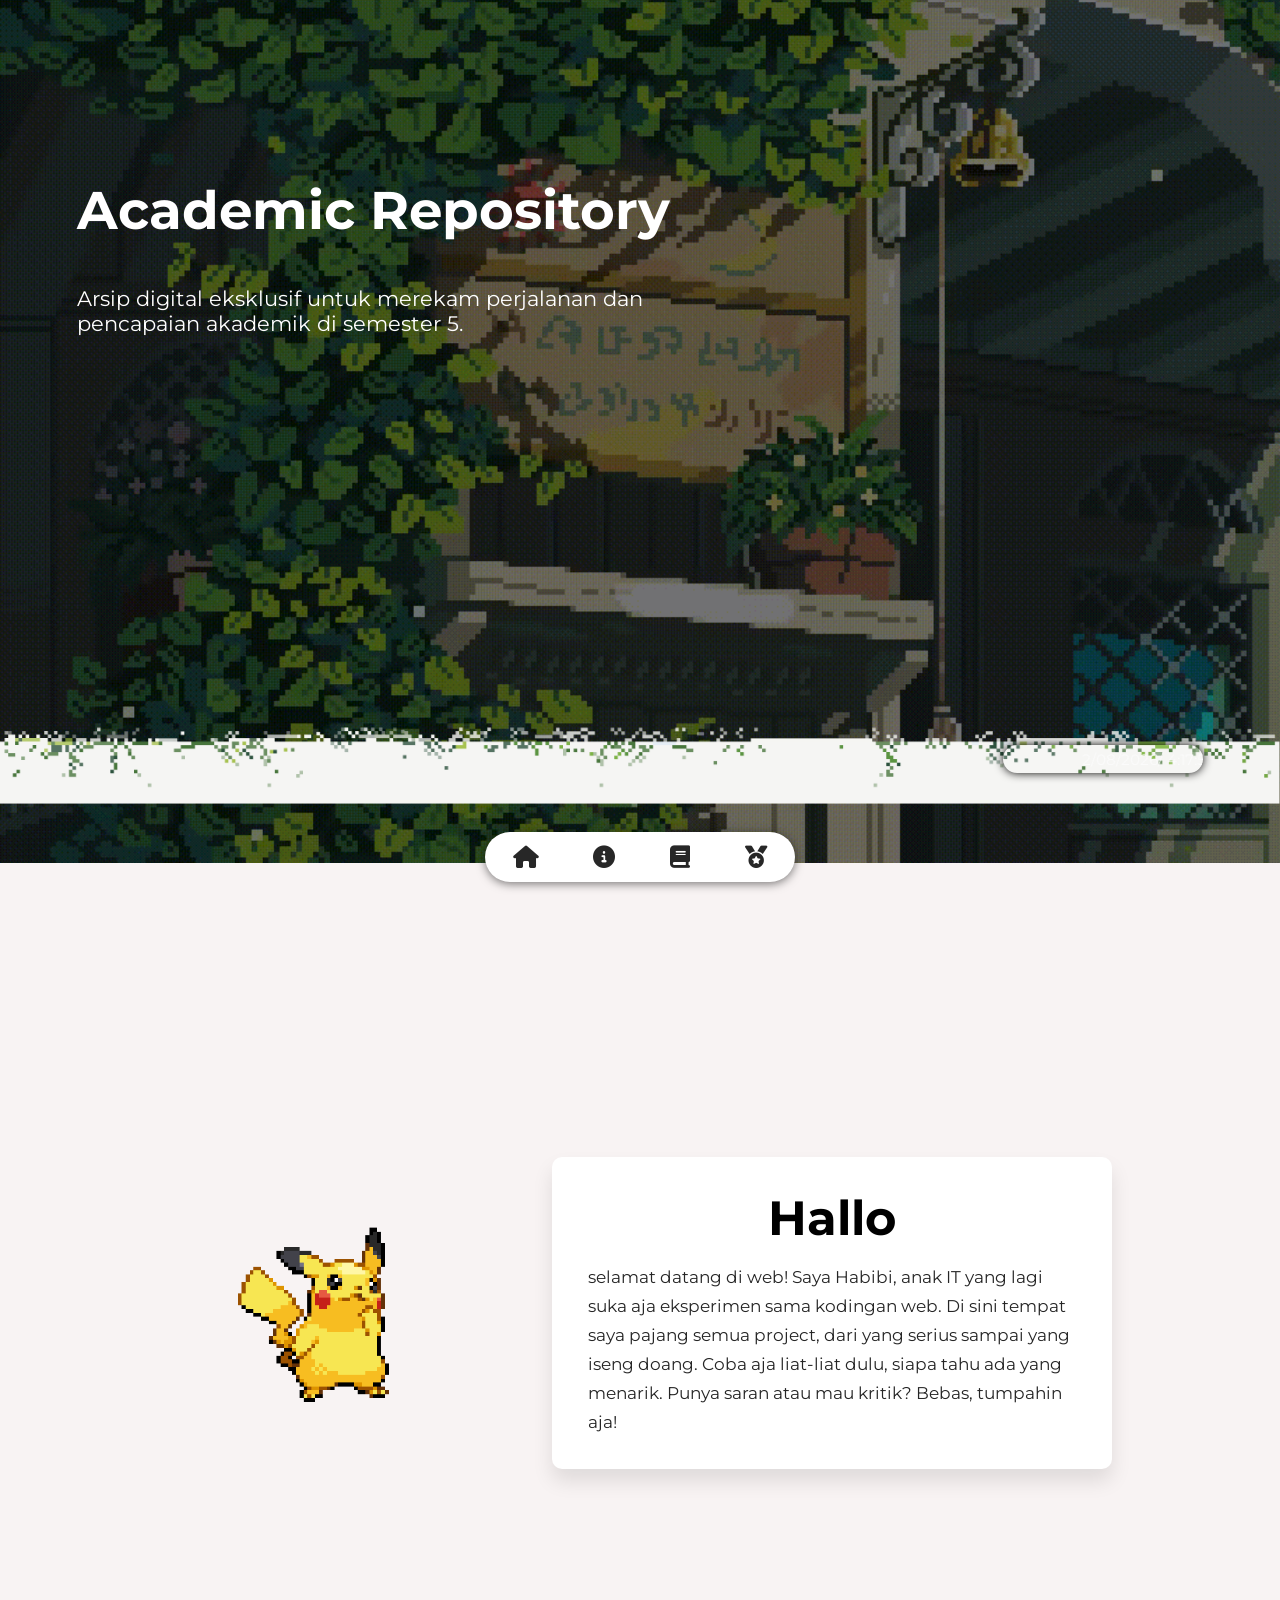
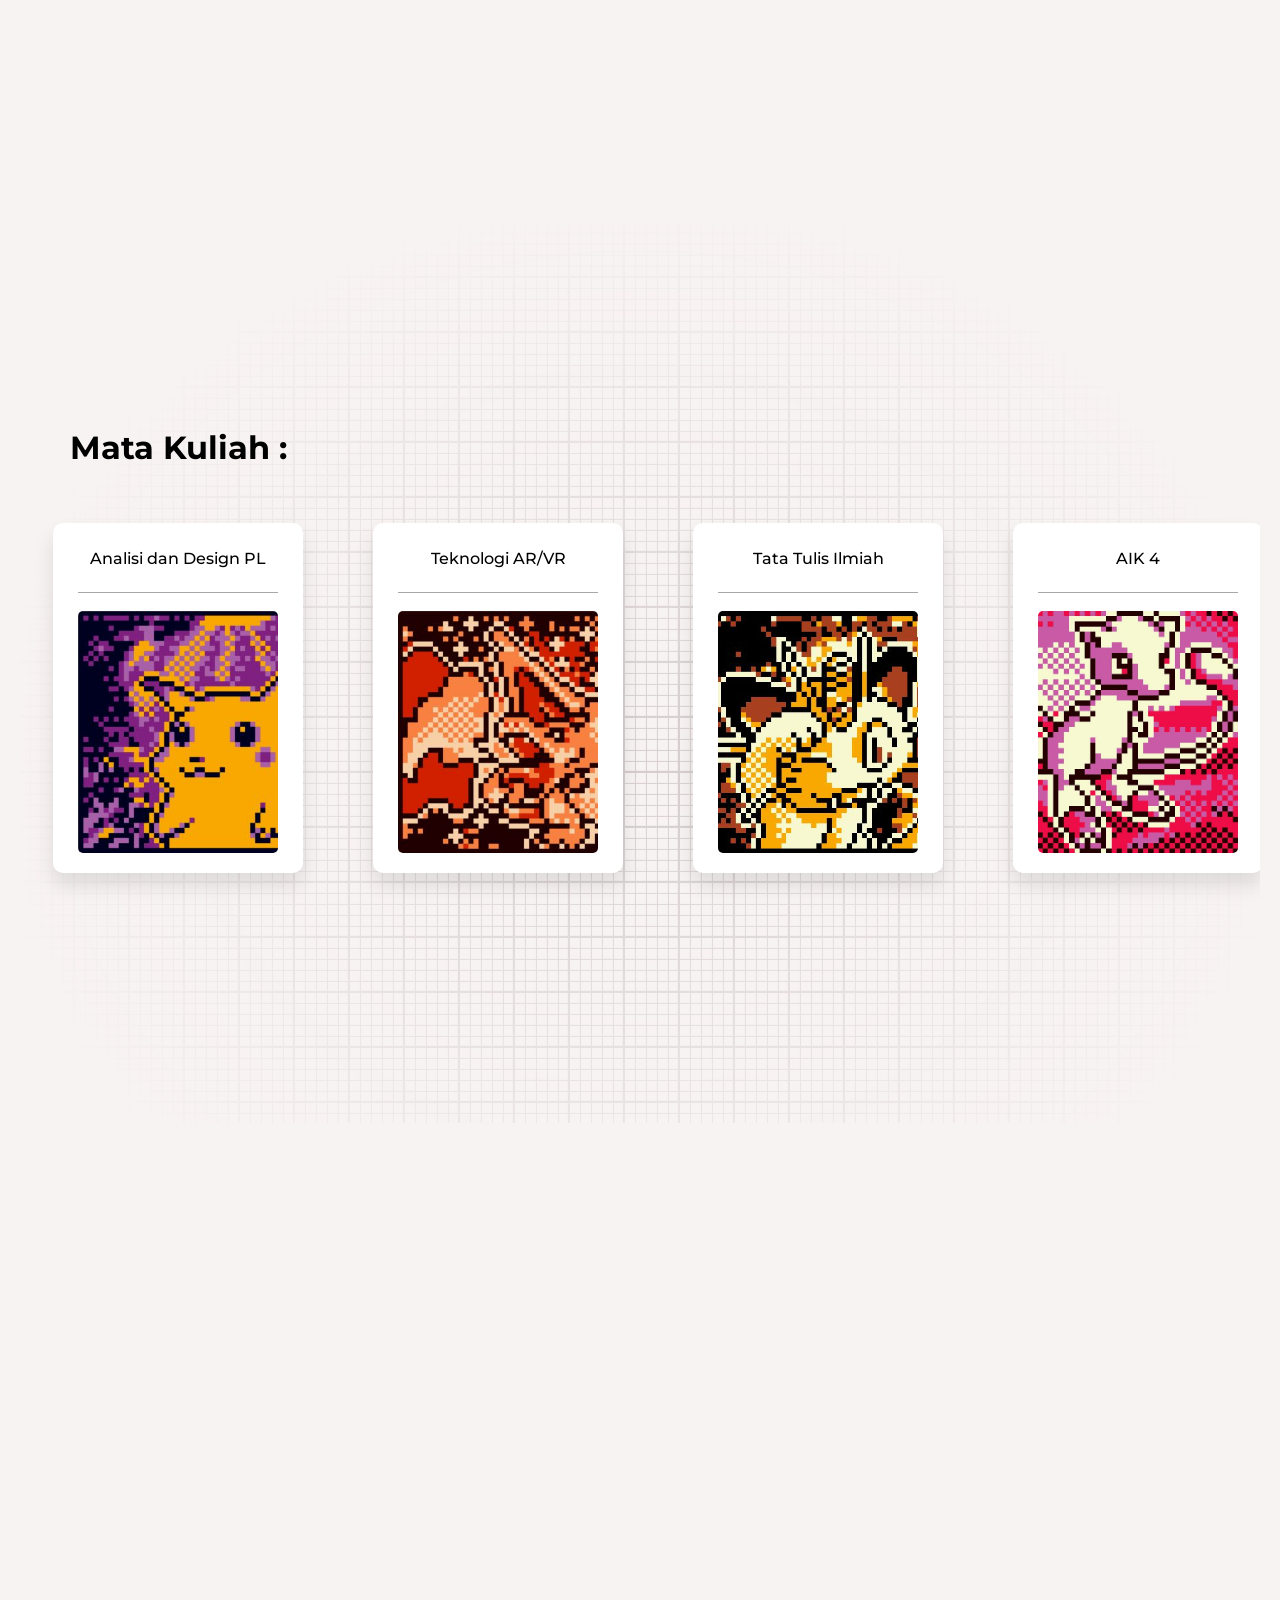
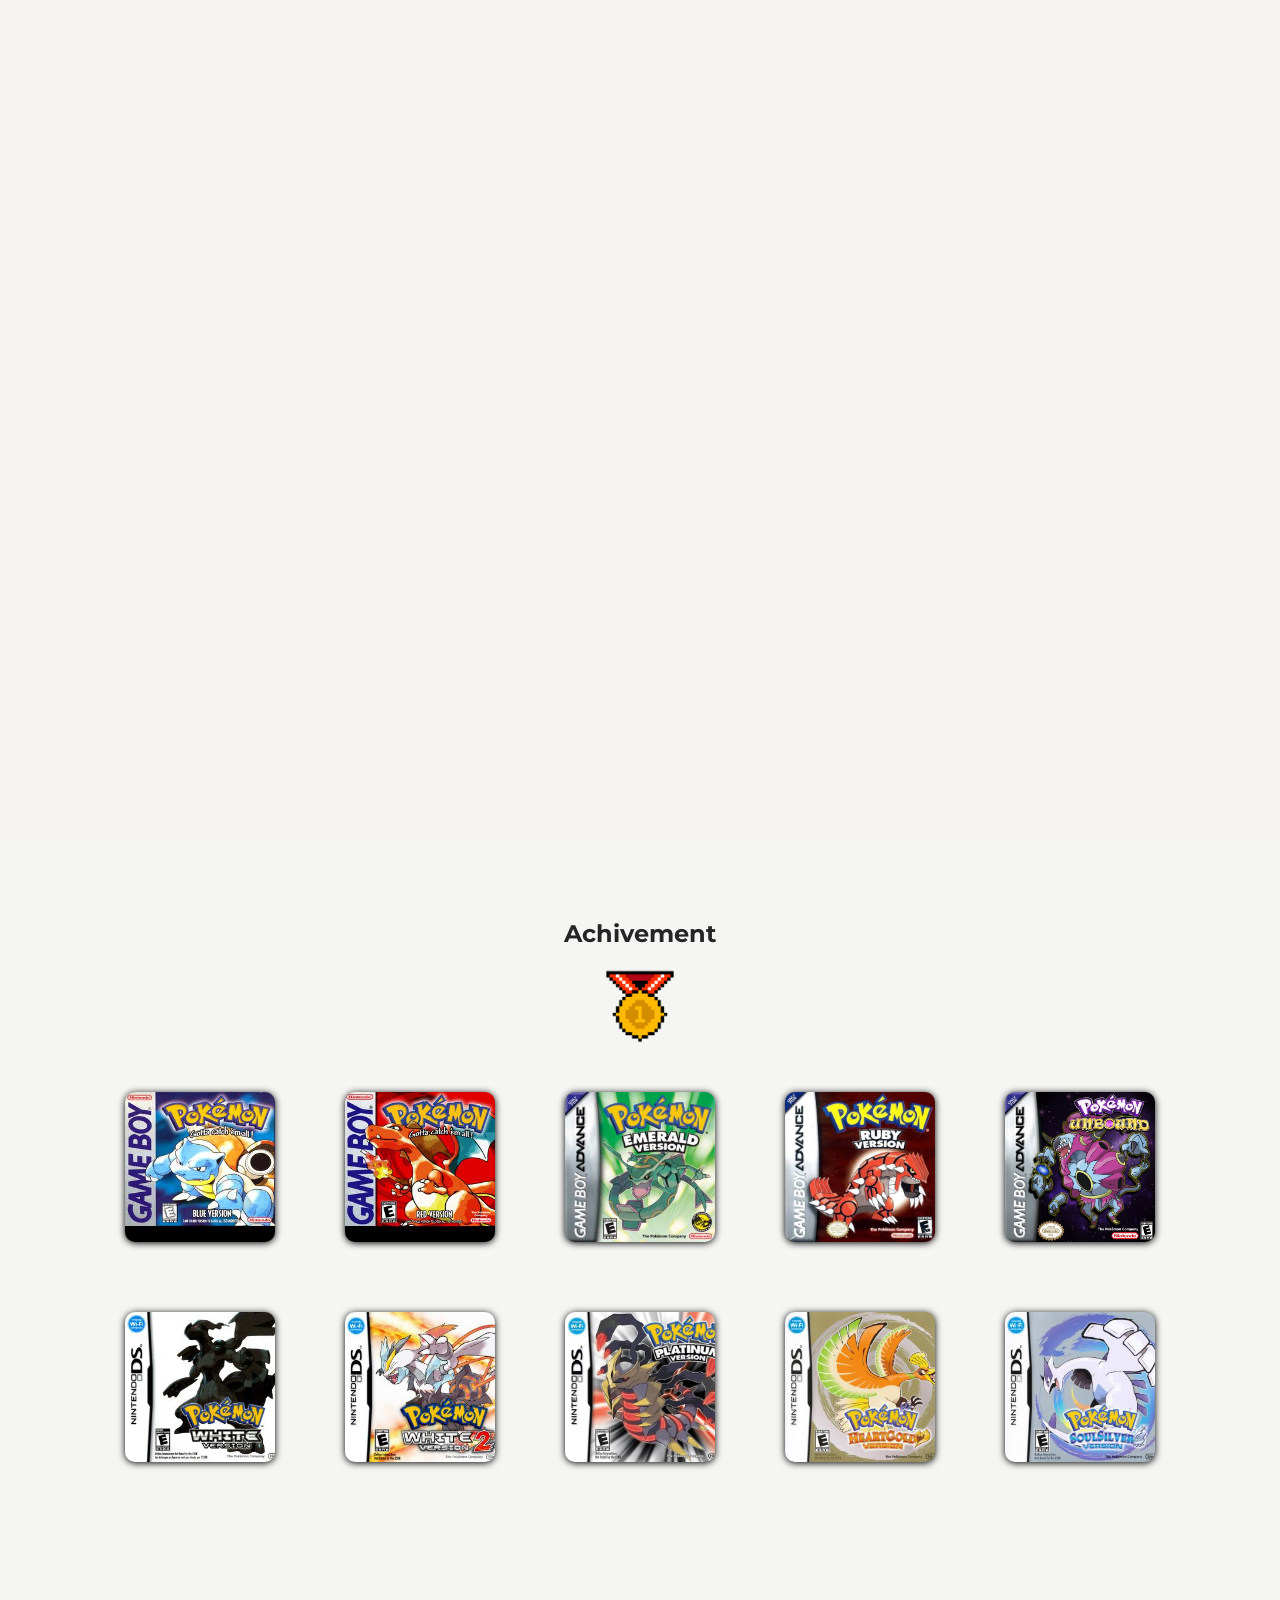
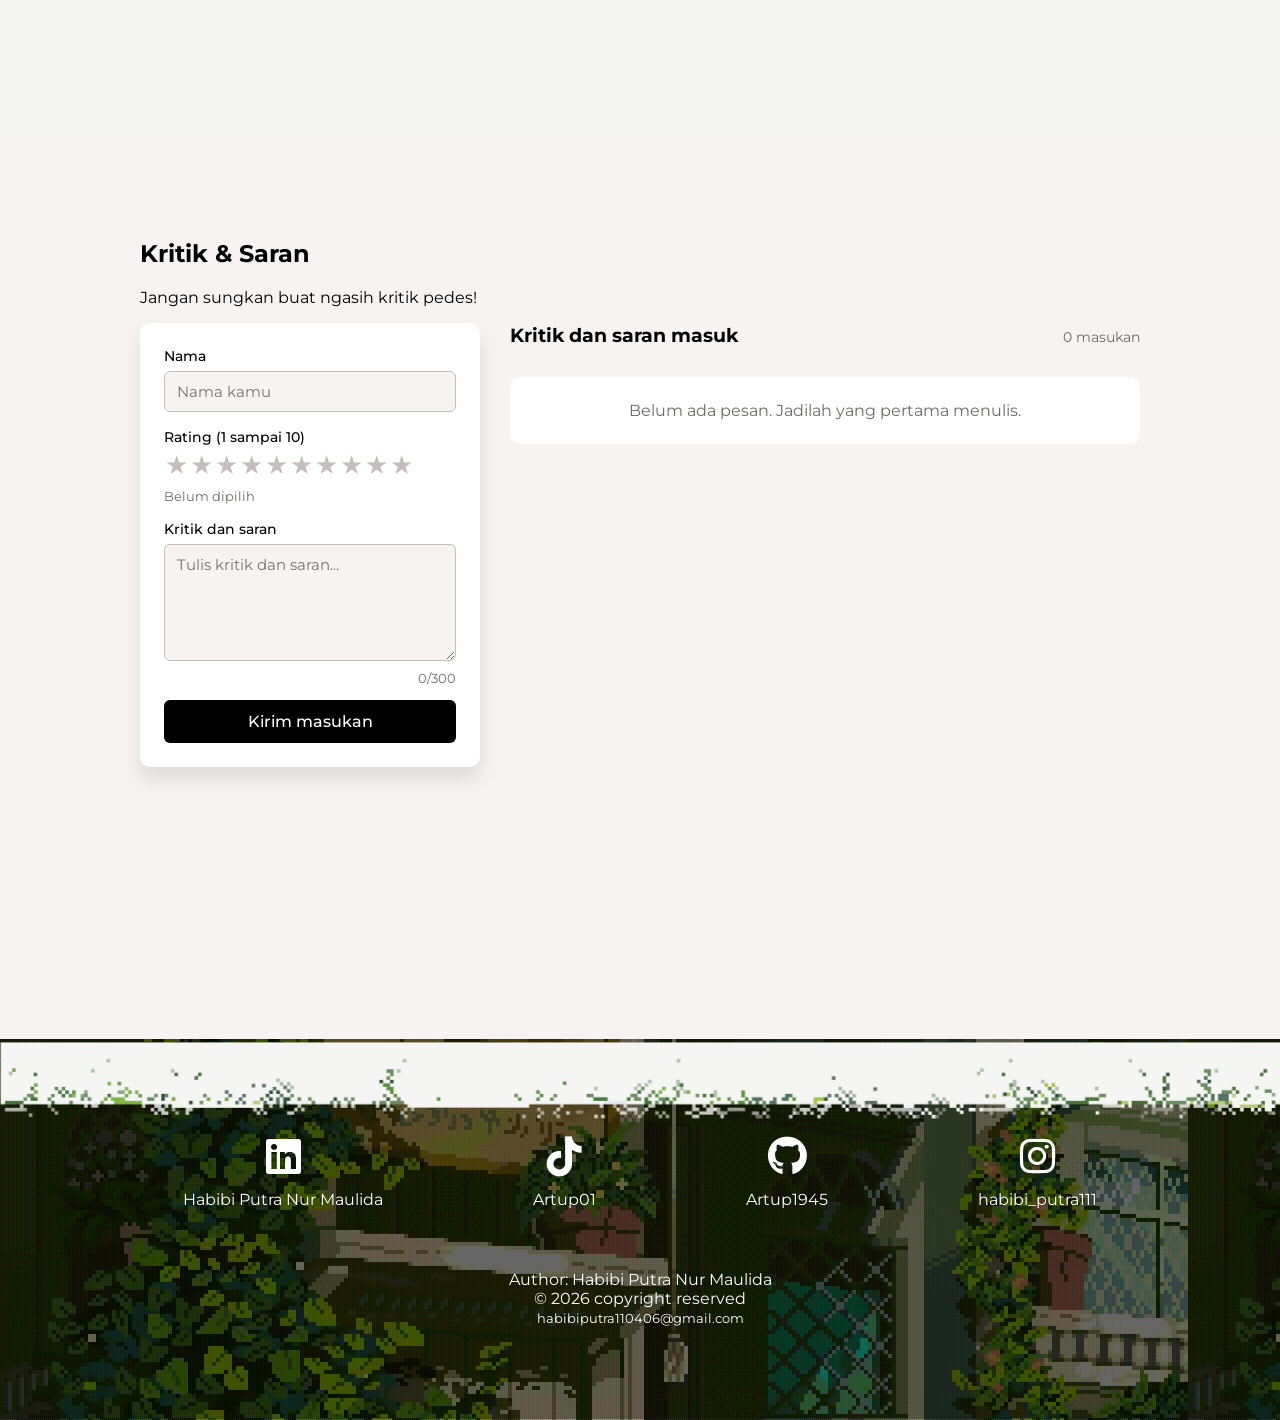
==== index.html @ 90dda434 "test 2" ====
<!DOCTYPE html>
<html lang="en">
<head>
    <meta charset="UTF-8">
    <meta name="viewport" content="width=device-width, initial-scale=1.0">
    <link rel="stylesheet" href="Bro Code/style.css">
    <link rel="preconnect" href="https://fonts.googleapis.com">
    <link rel="preconnect" href="https://fonts.gstatic.com" crossorigin>
    <link href="https://fonts.googleapis.com/css2?family=Bitcount+Prop+Single:wght@100..900&display=swap" rel="stylesheet">
    <link rel="stylesheet" href="https://cdnjs.cloudflare.com/ajax/libs/font-awesome/6.4.0/css/all.min.css">
    <title>Document</title>

</head>
<body>
    <audio src="" id="audio"></audio>
    <header class="navbar">
        <!-- <h1 id="welcome">PORTOFOLIO</h1> -->
        <nav>
            <ul class="ul">
                <li id="h1" class="nav" >
                    <a href="#home"><i class="fa-solid fa-house"></i></a></li>
                <li id="h2" class="nav">
                    <a href="#about"><i class="fa-solid fa-circle-info"></i></a></li>
                <li id="h3" class="nav">
                    <a href="#tugas"><i class="fa-solid fa-book"></i></a></li>
                <li id="h4" class="nav">
                    <a href="#achivement"><i class="fa-solid fa-medal"></i></a></li>
            </ul>
        </nav>
    </header>

    <main>
        <section class="section-hero" id="home">

            <div class="text-hero">
                <div>
                    <h1>Academic Repository</h1>
                </div>
                <div>
                    <p>
                        <span class="Artup">Ar</span>sip digi<span class="Artup">t</span>al ekskl<span class="Artup">u</span>sif untuk merekam <span class="Artup">p</span>erjalanan dan<br> 
                        pencapaian akademik di semester 5.</p>
                </div>
            </div>

            <div class="timpa-1">
                <img src="./asset/hero-pixels.png" alt="" class="img-timpa">
            </div>

            <!-- <div class="music">
                <h1 class="music-name">Song One</h1>
                <p class="artist-name">Artist</p>

                <div class="disk"></div>

                <div class="song-slider">
                    <input type="range" value="0" class="seek-bar">
                    <span class="current-time">00:00</span>
                    <span class="song-duration">00:00</span>
                </div> 
 
                <div class="controls">
                    <div class="b-btn"><button class="backward-btn"></button></div>
                    <button class="play-btn pause">
                        <span></span>
                        <span></span>
                    </button>
                    <div class="f-btn"><button class="forward-btn"></button></div>
                </div>
            </div> -->

            <div class="tgl-ele">
                <marquee class="tgl-buat"> 2/08/2026/  4:17:57 AM</marquee>
            </div>
        </section>

<!-- <hr class="sc-hr"> -->
        <section class="section-about" id="about">
            <div class="icon">
                <img src="./asset/pik.gif" alt="" class="pik">
            </div>

            <div class="text-about">
                <div class="heading-about">
                    <h1>Hallo</h1>
                </div>

                <div class="text-p">
                    <p>
                    selamat datang di web! Saya Habibi, anak IT yang lagi suka aja 
                    eksperimen sama kodingan web. Di sini tempat saya pajang semua project,
                    dari yang serius sampai yang iseng doang. Coba aja liat-liat dulu, siapa 
                    tahu ada yang menarik. Punya saran atau mau kritik? Bebas, tumpahin aja!</p>
                </div>
            </div>
        </section>

<!-- <hr class="sc-hr"> -->
        <section class="section-tugas" id="tugas">
            <div class="hscroll">
                <div class="hscroll-sticky">
            
            <div class="text-tugas">
                <h4 id="mk">Mata Kuliah :</h4>
            </div>

            
                    <div class="box-tugas">
                        <div class="card-wrap">
                            <div class="box-card-inner">  
                                <div class="box-front" id="box1">
                                    <div class="heading-card">
                                        <p>Analisi dan Design PL</p>
                                    </div>
                                    <hr>
                                    <div class="box-card" id="card-1"></div>
                                </div>
                                <div class="box-back" id="box-b1">
                                <div class="heading-card">
                                    <p>Analisi dan Design PL</p>
                                    <hr>
                                </div>
                                <div class="pertemuan">
                                    <p><a href="" target="_blank" rel="noopener"></a>Pertemuan 1</p>
                                    <hr>
                                    <p><a href="" target="_blank" rel="noopener"></a>Pertemuan 2</p>
                                    <hr>
                                    <p><a href="" target="_blank" rel="noopener"></a>Pertemuan 3</p>
                                    <hr>
                                    <p><a href="" target="_blank" rel="noopener"></a>Pertemuan 4</p>
                                    <hr>
                                    <p><a href="" target="_blank" rel="noopener"></a>Pertemuan 5</p>
                                    <hr>
                                </div>
                                </div>
                            </div>
                        </div>

                        <div class="card-wrap">
                            <div class="box-card-inner">
                                <div class="box-front" id="box2">
                                    <div class="heading-card">
                                        <p>Teknologi AR/VR</p>
                                    </div>
                                    <hr>
                                    <div class="box-card" id="card-2"></div>
                                </div>
                                <div class="box-back" id="box-b1">
                                    <div class="heading-card">
                                        <p>Teknologi AR/VR</p>
                                        <hr>
                                    </div>
                                    <div class="pertemuan">
                                        <p><a href="" target="_blank" rel="noopener">Pertemuan 1</a></p>
                                        <hr>
                                        <p><a href="" target="_blank" rel="noopener">Pertemuan 2</a></p>
                                        <hr>
                                        <p><a href="" target="_blank" rel="noopener">Pertemuan 3</a></p>
                                        <hr>
                                        <p><a href="" target="_blank" rel="noopener">Pertemuan 4</a></p>
                                        <hr>
                                        <p><a href="" target="_blank" rel="noopener">Pertemuan 5</a></p>
                                        <hr>
                                    </div>
                                </div>
                            </div>
                        </div>

                        <div class="card-wrap">
                            <div class="box-card-inner">
                                <div class="box-front" id="box3">
                                    <div class="heading-card">
                                        <p>Tata Tulis Ilmiah</p>
                                    </div>
                                    <hr>
                                    <div class="box-card" id="card-3"></div>
                                </div>
                                <div class="box-back" id="box-b1">
                                    <div class="heading-card">
                                        <p>Tata Tulis Ilmiah</p>
                                        <hr>
                                    </div>
                                    <div class="pertemuan">
                                        <p><a href="" target="_blank" rel="noopener">Pertemuan 1</a></p>
                                        <hr>
                                        <p><a href="" target="_blank" rel="noopener">Pertemuan 2</a></p>
                                        <hr>
                                        <p><a href="" target="_blank" rel="noopener">Pertemuan 3</a></p>
                                        <hr>
                                        <p><a href="" target="_blank" rel="noopener">Pertemuan 4</a></p>
                                        <hr>
                                        <p><a href="" target="_blank" rel="noopener">Pertemuan 5</a></p>
                                        <hr>
                                    </div>
                                </div>
                            </div>
                        </div>

                        <div class="card-wrap">
                            <div class="box-card-inner">
                                <div class="box-front" id="box4">
                                    <div class="heading-card">
                                        <p>AIK 4</p>
                                    </div>
                                    <hr>
                                    <div class="box-card" id="card-4"></div>
                                </div>
                                <div class="box-back" id="box-b1">
                                    <div class="heading-card">
                                        <p>AIK 4</p>
                                        <hr>
                                    </div>
                                    <div class="pertemuan">
                                        <p><a href="" target="_blank" rel="noopener">Pertemuan 1</a></p>
                                        <hr>
                                        <p><a href="" target="_blank" rel="noopener">Pertemuan 2</a></p>
                                        <hr>
                                        <p><a href="" target="_blank" rel="noopener">Pertemuan 3</a></p>
                                        <hr>
                                        <p><a href="" target="_blank" rel="noopener">Pertemuan 4</a></p>
                                        <hr>
                                        <p><a href="" target="_blank" rel="noopener">Pertemuan 5</a></p>
                                        <hr>
                                    </div>
                                </div>
                            </div>
                        </div>

                        <div class="card-wrap">
                            <div class="box-card-inner">
                                <div class="box-front" id="box5">
                                    <div class="heading-card">
                                        <p>AI Komputing Platform</p>
                                    </div>
                                    <hr>
                                    <div class="box-card" id="card-5"></div>
                                </div>
                                <div class="box-back" id="box-b1">
                                    <div class="heading-card">
                                        <p>AI Komputing Platform</p>
                                        <hr>
                                    </div>
                                    <div class="pertemuan">
                                        <p><a href="" target="_blank" rel="noopener">Pertemuan 1</a></p>
                                        <hr>
                                        <p><a href="" target="_blank" rel="noopener">Pertemuan 2</a></p>
                                        <hr>
                                        <p><a href="" target="_blank" rel="noopener">Pertemuan 3</a></p>
                                        <hr>
                                        <p><a href="" target="_blank" rel="noopener">Pertemuan 4</a></p>
                                        <hr>
                                        <p><a href="" target="_blank" rel="noopener">Pertemuan 5</a></p>
                                        <hr>
                                    </div>
                                </div>
                            </div>
                        </div>
                        
                        <div class="card-wrap">
                            <div class="box-card-inner">
                                <div class="box-front" id="box6">
                                    <div class="heading-card">
                                        <p>Interaksi Manusia & Komputer</p>
                                    </div>
                                    <hr>
                                    <div class="box-card" id="card-6"></div>
                                </div>
                                <div class="box-back" id="box-b1">
                                    <div class="heading-card">
                                        <p>Interaksi Manusia & Komputer</p>
                                        <hr>
                                    </div>
                                    <div class="pertemuan">
                                        <p><a href="/asset/tugas/IMK/240511143_Habibi Putra Nur Maulida_IMK.pdf" target="_blank" rel="noopener">Pertemuan 1</a></p>
                                        <hr>
                                        <p><a href="/asset/tugas/IMK/240511143_Habibi Putra Nur Maulida_IMK_P2.pdf" target="_blank" rel="noopener">Pertemuan 2</a></p>
                                        <hr>
                                        <p><a href="/asset/tugas/IMK/240511143_Habibi Putra Nur Maulida_IMK.pdf" target="_blank" rel="noopener">Pertemuan 3</a></p>
                                        <hr>
                                        <p><a href="" target="_blank" rel="noopener">Pertemuan 4</a></p>
                                        <hr>
                                        <p><a href="" target="_blank" rel="noopener">Pertemuan 5</a></p>
                                        <hr>
                                    </div>
                                </div>
                            </div>
                        </div> 

                        <div class="card-wrap">
                            <div class="box-card-inner">
                                <div class="box-front" id="box7">
                                    <div class="heading-card">
                                        <p>Pemrograman Berbasis Plaform</p>
                                    </div>
                                    <hr>
                                    <div class="box-card" id="card-7"></div>
                                </div>
                                <div class="box-back" id="box-b1">
                                    <div class="heading-card">
                                        <p>Pemrograman Berbasis Plaform</p>
                                        <hr>
                                    </div>
                                    <div class="pertemuan">
                                        <p><a href="" target="_blank" rel="noopener">Pertemuan 1</a></p>
                                        <hr>
                                        <p><a href="" target="_blank" rel="noopener">Pertemuan 2</a></p>
                                        <hr>
                                        <p><a href="" target="_blank" rel="noopener">Pertemuan 3</a></p>
                                        <hr>
                                        <p><a href="" target="_blank" rel="noopener">Pertemuan 4</a></p>
                                        <hr>
                                        <p><a href="" target="_blank" rel="noopener">Pertemuan 5</a></p>
                                        <hr>
                                    </div>
                                </div>
                            </div>
                        </div> 

                        <div class="card-wrap">
                            <div class="box-card-inner">
                                <div class="box-front" id="box8">
                                    <div class="heading-card">
                                        <p>Manajemen Proyek Teknologi Informasi</p>
                                    </div>
                                    <hr>
                                    <div class="box-card" id="card-8"></div>
                                </div>
                                    <div class="box-back" id="box-b1">
                                    <div class="heading-card">
                                        <p>Manajemen Proyek Teknologi Informasi</p>
                                        <hr>
                                    </div>
                                    <div class="pertemuan">
                                        <p><a href="" target="_blank" rel="noopener">Pertemuan 1</a></p>
                                        <hr>
                                        <p><a href="" target="_blank" rel="noopener">Pertemuan 2</a></p>
                                        <hr>
                                        <p><a href="" target="_blank" rel="noopener">Pertemuan 3</a></p>
                                        <hr>
                                        <p><a href="" target="_blank" rel="noopener">Pertemuan 4</a></p>
                                        <hr>
                                        <p><a href="" target="_blank" rel="noopener">Pertemuan 5</a></p>
                                        <hr>
                                    </div>
                                </div>
                            </div>
                        </div>   
                    </div>
                </div>    
            </div>
        </section>

<!-- <hr class="sc-hr"> -->
        <section class="section-achivement" id="achivement">
            <div class="heading-ach">
                <div class="text-achivement">
                    <h1>Achivement</h1>
                </div>

                <div class="logo-achivement">
                    <img src="./asset/medal.png" alt="" class="medal">
                </div>
            </div>
            <div class="box-achivement">
                <div class="achivement-warp">
                    <div class="achivement-inner">
                        <div class="box-cover" id="ach-1"></div>
                        <div class="box-cover" id="ach-2"></div>
                        <div class="box-cover" id="ach-3"></div>
                        <div class="box-cover" id="ach-4"></div>
                        <div class="box-cover" id="ach-5"></div>
                        <div class="box-cover" id="ach-6"></div>
                        <div class="box-cover" id="ach-7"></div>
                        <div class="box-cover" id="ach-8"></div>
                        <div class="box-cover" id="ach-9"></div>
                        <div class="box-cover" id="ach-10"></div>
                    </div>
                </div>
            </div>
        </section>

        <!-- guestBook  AI slope-->
        <!-- <section class="section-guestBook" id="guestbook">
            <div class="gb-wrap">
    
                <div>
                    <H1>Kritik & Saran</H1>
                    <p>Jangan sungkan buat ngasih kritik pedes!</p>
                    <p>rating jujur(kalo jelek bilang aja, jangan ngomoong di dalem hati ini web jelek banget pas di tanya webnya bagus ga bilangnya "gokil keren banget web")</p>
                </div>

                <div class="gb-layout"> -->

                <!-- FORM -->
                <!-- <form class="gb-form" id="gb-form" novalidate>
                    <label for="gb-nama">Nama</label>
                    <input type="text" id="gb-nama" name="nama" maxlength="40" placeholder="Nama kamu" required>

                    <fieldset class="gb-rating">
                        <legend>Rating</legend>
                        <div class="gb-stars"><input type="radio" name="rating" id="star10" value="10"><label for="star10" title="10 dari 10"><span class="sr-only">10</span>★</label><input type="radio" name="rating" id="star9" value="9"><label for="star9" title="9 dari 10"><span class="sr-only">9</span>★</label><input type="radio" name="rating" id="star8" value="8"><label for="star8" title="8 dari 10"><span class="sr-only">8</span>★</label><input type="radio" name="rating" id="star7" value="7"><label for="star7" title="7 dari 10"><span class="sr-only">7</span>★</label><input type="radio" name="rating" id="star6" value="6"><label for="star6" title="6 dari 10"><span class="sr-only">6</span>★</label><input type="radio" name="rating" id="star5" value="5"><label for="star5" title="5 dari 10"><span class="sr-only">5</span>★</label><input type="radio" name="rating" id="star4" value="4"><label for="star4" title="4 dari 10"><span class="sr-only">4</span>★</label><input type="radio" name="rating" id="star3" value="3"><label for="star3" title="3 dari 10"><span class="sr-only">3</span>★</label><input type="radio" name="rating" id="star2" value="2"><label for="star2" title="2 dari 10"><span class="sr-only">2</span>★</label><input type="radio" name="rating" id="star1" value="1"><label for="star1" title="1 dari 10"><span class="sr-only">1</span>★</label></div>
                        <p class="gb-rating-text" id="gb-rating-text">Belum dipilih</p>
                    </fieldset>

                    <label for="gb-pesan">Kritik dan saran</label>
                    <textarea id="gb-pesan" name="pesan" rows="5" maxlength="300" placeholder="Tulis kritik dan saran..." required></textarea>
                    <div class="gb-counter"><span id="gb-count">0</span>/300</div>

                    <p class="gb-error" id="gb-error" role="alert" hidden></p>

                    <button type="submit" id="gb-submit">Kirim masukan</button>
                </form> -->

                <!-- DAFTAR PESAN -->
                <!-- <div class="gb-list-wrap">
                    <div class="gb-list-head">
                        <h2>Kritik dan saran masuk</h2>
                        <span id="gb-total">0 pesan</span>
                    </div>
                    <ul class="gb-list" id="gb-list"></ul>
                    <p class="gb-empty" id="gb-empty" hidden>Belum ada pesan. Jadilah yang pertama menulis.</p>
                </div>

            </div>

            </div>    
        </section> -->

        <section class="section-guestbook" id="guestbook">
        <div class="gb-wrap">
 
            <div>
                <H1>Kritik & Saran</H1>
                <p>Jangan sungkan buat ngasih kritik pedes!</p>
            </div>
 
            <div class="gb-layout">
 
                <!-- FORM -->
                <form class="gb-form" id="gb-form" novalidate>
                    <label for="gb-nama">Nama</label>
                    <input type="text" id="gb-nama" name="nama" maxlength="40" placeholder="Nama kamu" required>
 
                    <fieldset class="gb-rating">
                        <legend>Rating (1 sampai 10)</legend>
                        <div class="gb-stars"><input type="radio" name="rating" id="star10" value="10"><label for="star10" title="10 dari 10"><span class="sr-only">10</span>★</label><input type="radio" name="rating" id="star9" value="9"><label for="star9" title="9 dari 10"><span class="sr-only">9</span>★</label><input type="radio" name="rating" id="star8" value="8"><label for="star8" title="8 dari 10"><span class="sr-only">8</span>★</label><input type="radio" name="rating" id="star7" value="7"><label for="star7" title="7 dari 10"><span class="sr-only">7</span>★</label><input type="radio" name="rating" id="star6" value="6"><label for="star6" title="6 dari 10"><span class="sr-only">6</span>★</label><input type="radio" name="rating" id="star5" value="5"><label for="star5" title="5 dari 10"><span class="sr-only">5</span>★</label><input type="radio" name="rating" id="star4" value="4"><label for="star4" title="4 dari 10"><span class="sr-only">4</span>★</label><input type="radio" name="rating" id="star3" value="3"><label for="star3" title="3 dari 10"><span class="sr-only">3</span>★</label><input type="radio" name="rating" id="star2" value="2"><label for="star2" title="2 dari 10"><span class="sr-only">2</span>★</label><input type="radio" name="rating" id="star1" value="1"><label for="star1" title="1 dari 10"><span class="sr-only">1</span>★</label></div>
                        <p class="gb-rating-text" id="gb-rating-text">Belum dipilih</p>
                    </fieldset>
 
                    <label for="gb-pesan">Kritik dan saran</label>
                    <textarea id="gb-pesan" name="pesan" rows="5" maxlength="300" placeholder="Tulis kritik dan saran..." required></textarea>
                    <div class="gb-counter"><span id="gb-count">0</span>/300</div>
 
                    <p class="gb-error" id="gb-error" role="alert" hidden></p>
 
                    <button type="submit" id="gb-submit">Kirim masukan</button>
                </form>
 
                <!-- DAFTAR PESAN -->
                <div class="gb-list-wrap">
                    <div class="gb-list-head">
                        <h2>Kritik dan saran masuk</h2>
                        <span id="gb-total">0 pesan</span>
                    </div>
                    <ul class="gb-list" id="gb-list"></ul>
                    <p class="gb-empty" id="gb-empty" hidden>Belum ada pesan. Jadilah yang pertama menulis.</p>
                </div>
 
            </div>
        </div>
    </section>
        
    </main>

    <footer id="contact">
        <div class="conteriner-footer">
            <div class="logo-footer">
                <i class="fa-brands fa-linkedin">
                    <p class="text-logo-footer">Habibi Putra Nur Maulida</p>
                </i>
                <i class="fa-brands fa-tiktok">
                    <p class="text-logo-footer">Artup01</p>
                </i>
                <i class="fa-brands fa-github">
                    <p class="text-logo-footer">Artup1945</p>
                </i>
                <i class="fa-brands fa-instagram">
                    <p class="text-logo-footer">habibi_putra111</p>
                </i>
            </div>
            <div class="contact-footer">
                <p>
                Author: Habibi Putra Nur Maulida</br>
                &copy; 2026 copyright reserved<br>
                <small><a class="gmail" id="a1" href="mailto:habibiputra110406@gmail.com">habibiputra110406@gmail.com</a></small>
                </p>
            </div>
        </div>
        <div class="timpa-2">
                    <img src="./asset/hero-pixels.png" alt="" class="img-timpa">
                </div>
    </footer>
    <!-- <script src="script.js"></script> -->
    <script src="Bro Code/musicData.js"></script>
    <script src="Bro Code/navbar.js"></script>
    <script src="Bro Code/scroll.js"></script>
    <script src="Bro Code/kritik.js"></script>
    <!-- <script src="guestbook-mysql.js" defer></script> -->
    <!-- <script src="https://cdn.jsdelivr.net/npm/@supabase/supabase-js@2"></script>
    <script src="guestbook.js" defer></script> -->
</body>
</html>
---- Bro Code/style.css ----
@font-face {
    font-family: montserrat;
    src: url('/font/Montserrat-VariableFont_wght.ttf');
}

@font-face {
    font-family: montserrat-b;
    src: url('/font/static/Montserrat-Bold.ttf');
}

/* *,
*::before,
*::after {
    box-sizing: border-box;
} */

html {
    margin: 0;
    padding: 0;
    scroll-behavior: smooth;
}

::selection {
  background-color: #000000;
  color: #ffffff;
}

body {
    background-color: #c9c9c9;
    margin: 0;
    padding: 0;
    min-height: 250vh;
    /* overflow-y: auto; */
    /* overflow-y: clip; */
}

header {
    font-family: monserrat-b;
    font-weight: 100;
    margin-top: 0px;
    width: auto;
    height: 7vh;
    padding: 20px;
    overflow: hidden;
}

.ul {
    display: flex;
    justify-content: center;
    align-items: center;
    gap: 55px; 
    list-style: none;
    margin: 0;
    padding: 0;
    width: 100%;
}

a{
    text-decoration: none;
    /* color: #c9ab51; */
    color:#272727 ;
}

#welcome {
    margin-left: 20px;
    color: #ffffff;
}

nav {
    font-size: 1.4em;
    position: fixed;
    bottom: 18px;
    left: 0;
    right: 0;
    width: 310px;
    margin-left: auto;
    margin-right: auto; 
    gap:15px;
    height: 50px;
    border-radius: 30px;
    display:inline-flex;
    align-items: center;
    justify-content: center;
    background-color: #ffffff;
    box-shadow: 0 2px 10px rgba(0, 0, 0, 0.5);
    z-index: 1000;

    transition: bottom 0.3s ease-in-out;
}

nav.nav-hidden {
    bottom: -100px;
}

.navbar {
    font-family: montserrat;
    font-weight: 400;
    position: sticky;
    top: 0;
    z-index: 1000;
    display: flex;
    justify-content: space-between;
    align-items: center;
    padding: 15px 30px;
}

main {
    padding: 0px;
}

section {
    /* width: 100%; */
    min-height: 100vh;
    padding: 60px 20px;
    box-sizing: border-box;
}

.sc-hr{
    width: 2000px;
    height: 2;
}

/* .section-hero {
    margin-top: -100px;
    color: #ffffff;
    background-image: url('/asset/bgmimikyu1.jpg'); 
    background-size: cover;
    background-position:0 -5px ;
    background-repeat: no-repeat;
    display: flex;
    justify-content: right;
} */

.section-hero {
    position: relative; 
    margin-top: -100px;
    color: #ffffff;
    display: flex;
    justify-content: right;
    overflow: clip;
}

.text-hero{
    position: absolute;
    top: 19%;
    left: 6%;
    font-family: montserrat;
    align-items: start;
}

.text-hero h1{
    font-size: 3.3rem;
}

.text-hero p{
    margin-bottom: 19%;
    font-size: 1.3rem;
}
/* 
.text-hero span{
    color: rgb(55, 252, 6);
} */

.section-hero::before {
    content: '';
    position: absolute;
    top: 0;
    left: 0;
    width: 100%;
    height: 100%;
    background-image: url('../asset/wallpaper5.gif'); 
    background-size: cover;
    background-position: 0;
    background-repeat: no-repeat;
    filter: brightness(45%); 
    z-index: -1;
}

/* .timpa-1{
    position: absolute;
    margin-right: 0;
    margin-top: 48%;
    width: 1200px;
    height: 110px;
    display: flex;
    align-items: center;
    justify-content: center;
} */

.timpa-1{
    left: 0;
    position: absolute;
    top: 760px;
    right: 0;
    display: block;
    align-items: center;
    justify-content: center;
}

.timpa-2{
    left: 0;
    right: 0;
    /* margin-right: -2%; */
    margin-top: -23%;
    position: absolute;
    display: flex;
    align-items: center;
    justify-content: center;
    transform: rotate(180deg);
}

.img-timpa{
    width: 100%;
    height: auto;
    display: block;
}

.tgl-ele{
    overflow: hidden;
    position: absolute;
    background-color: #f5f3f30f;
    width: 200px;
    height: 28px;
    border-radius: 15px;
    bottom: 10%;
    right: 6%;
    box-shadow:  0 0 10px rgba(0, 0, 0, 1);
    /* transform: rotate(-5deg); */
}

.tgl-buat{
    font-size: 15px;
    font-family: montserrat;
    margin: unset;
    margin-top: 5px;
    /* padding: 10px; */
    display: flex;
    align-items: center;
    justify-content: center;
    color:rgb(251, 251, 251) ;
}


/* MUSIC */

/* .music {
    font-family: montserrat;
    width: 300px;
    height: 500px;
    border-radius: 20px;
    background-color:#6b6b6b13;
    box-shadow: 0 2px 10px rgb(0, 0, 0, 5);
    margin-right: 90px;
    margin-top: 140px;
} */

.music {
    position: absolute;
    font-family: montserrat;
    width: 200px;
    height: 350px;
    border-radius: 20px;
    background-color:#6b6b6b1e;
    box-shadow: 0 2px 10px rgb(0, 0, 0, 5);
    margin-right: 80%;
    bottom: 10%;
}

.music-name,
.artist-name {
    text-align: center;
    text-transform: capitalize;
}

.music-name {
    font-family: montserrat-b;
    font-size: 1.5rem;
    font-weight: 400;
    margin-bottom: 10px;
}

.artist-name {
    font-size: 0.9rem;
    font-family: montserrat;
    font-weight: 500;
}

.disk {
    position: relative;
    display: block;
    margin: 40px auto;
    width: 100px;
    height: 100px;
    border-radius: 50%;
    background-image: url('/asset/card8.jpg');
    filter: brightness(70%);
    background-size: cover;
    box-shadow: 0 0 0 10px #ffffff;
    animation: rot 20s linear infinite;
    animation-play-state: paused;
}

.disk.play{
    animation-play-state: running;
}

@keyframes rot{
    0%{
        transform: rotate(0);
    }
    100%{
        transform: rotate(360deg);
    }
}

.disk::before {
    content: '';
    position: absolute;
    top: 50%;
    left: 50%;
    transform: translate(-50%, -50%);
    width: 10px;
    height: 10px;
    border-radius: 50%;
    background-color: #ffffff;
}

.song-slider{      
    width: 100%;
    position: relative;
    display: flex;
    justify-content: center;
    align-items: center;
}

.seek-bar{
    -webkit-appearance: none;
    appearance: none;
    width: 180px;
    height: 7px;
    border-radius: 10px;
    background-color: #fffffff5;
    overflow: hidden;
    cursor: pointer;
}

.seek-bar::-webkit-slider-thumb {
    -webkit-appearance: none;
    appearance: none;
    width: 1px;
    height: 20px;
    background: #c1c1c1;
    box-shadow: -400px 0 0 400px #c9ab51;
}

.current-time,
.song-duration{
    margin-top: 30px;
    padding-left: 10px;
    padding-right: 10px;
    font-size: 0.7rem;
    display: grid;
    justify-content: space-between;
    align-items: center;
    
}

.current-time{
    position: absolute;
    left: 0;
}

.song-duration{
    position: absolute;
    right: 0px;
}

/* CONTROL MUSIC */
.controls {
    width: 100%;
    display: flex;
    justify-content: center;
    align-items: center;
    margin: auto;
    margin-top: 20px;
}

/* PLAY BUTTON */
.play-btn {
    position: relative;
    width: 40px;
    height: 40px;
    border: none;
    border-radius: 50%;
    background: #fafafa;
}

.play-btn span{
    position: absolute;
    top: 50%;
    left: 14px;
    transform: translateY(-50%);
    width: 5px;
    height: 15px;
    border-radius: 2px;
    background: #252525;
    transition: .5s;
}
.play-btn span:nth-child(2){
    left: 55%;
    transform-origin: center;
}

.play-btn.pause span:nth-child(2){
    transform: translateY(-50%) scale(0);
}

.play-btn.pause span:nth-child(1){
    width: 35%;
    left: 53%;
    transform: translate(-50%, -50%);
    border-radius: 0;
    clip-path: polygon(0 0, 100% 50%, 100% 50%, 0 100%);

}

.play-btn.pause{
    animation: pulse 2s linear infinite;
}

@keyframes pulse{
    0%{
        box-shadow: 0;
    }
    50%{
        box-shadow: 0 0 0 4px rgba(255, 255, 255, 0.1);
    }
    100%{
        box-shadow: 0 0 0 4px #b6b6b682;
    }

}

/* BACKWARD BUTTON */
.b-btn,
.f-btn{
    border-radius: 20px;
    width:29px;
    height: 20px;
    margin: 10px;
    background-color: #ffffff;
    display: flex;
    align-items: center;
    justify-content: center;
}

.backward-btn{
    background: #272727;
    border: none;
    width: 14px;
    height: 14px;
    margin-right: 4px;
    clip-path: polygon(50% 0, 50% 50%, 100% 0, 100% 100%, 50% 50%, 50% 100%, 0% 50%);
}
/* FORWARD BUTTON */
.forward-btn{
    background: #272727;
    border: none;
    width: 14px;
    height: 14px;
    margin-left: 4px;
    clip-path: polygon(0 0, 50% 50%, 50% 0, 100% 50%, 50% 100%, 49% 50%, 0 100%);
}
/* Section */
.section-about {
    display: flex;
    align-items: center;
    justify-content: center;
    gap: 5vw;
    min-height: 100vh;
    padding: 80px 8vw;
    font-family: 'Montserrat', sans-serif;
    color: #252525;
    background-color: #f8f3f3;
}

.icon {
    flex: 0 0 auto;
}

.pik {
    display: block;
    width: clamp(180px, 25vw, 360px);
    height: auto;
    border-radius: 10px;
}

.text-about {
    max-width: 560px;
    padding: 32px 36px;
    background-color: #ffffff;
    border-radius: 10px;
    box-shadow: 0 12px 20px rgba(0, 0, 0, 0.1);
}

.heading-about h1 {
    margin: 0 0 16px;
    font-size: clamp(2rem, 4vw, 3rem);
    font-weight: 700;
    color: #000000;
}

.text-p p {
    margin: 0;
    font-size: clamp(0.95rem, 1.3vw, 1.05rem);
    font-weight: 400;
    line-height: 1.75;
}

@media (max-width: 800px) {
    .section-about {
        flex-direction: column;
        gap: 32px;
        padding: 60px 6vw;
        text-align: center;
    }

    .text-about {
        padding: 24px;
    }
}



/* tugas */
.section-tugas {
    position: relative;
    isolation: isolate;
    font-family: montserrat;
    color: #000000;
    background-color: #f8f3f3;
    /* overflow: hidden; */
}

/* .section-tugas::before {
    content: "";
    position: absolute;
    inset: 0;
    z-index: -1;
    pointer-events: none; 

    background-color: #f8f3f3;
    opacity: 1;
    background-image:  linear-gradient(#c6bdbd 2.2px, transparent 2.2px), linear-gradient(90deg, #c6bdbd 2.2px, transparent 2.2px), linear-gradient(#c6bdbd 1.1px, transparent 1.1px), linear-gradient(90deg, #c6bdbd 1.1px, #f8f3f3 1.1px);
    background-size: 55px 55px, 55px 55px, 11px 11px, 11px 11px;
    background-position: -2.2px -2.2px, -2.2px -2.2px, -1.1px -1.1px, -1.1px -1.1px;
    mask-image: radial-gradient(ellipse at 50% 60%, rgba(0, 0, 0, 0.7) 0%, rgba(0, 0, 0, 0) 75%);
    -webkit-mask-image: radial-gradient(ellipse at 50% 60%, rgba(0, 0, 0, 0.7) 0%, rgba(0, 0, 0, 0) 75%);
    mask-size: 100% 100%;
    -webkit-mask-size: 100% 100%;
    mask-repeat: no-repeat;
    -webkit-mask-repeat: no-repeat;
} */

.hscroll{
    position: relative;
}

.hscroll-sticky{
    position: sticky;
    top: 0;
    height: 100vh;
    overflow: hidden;
    isolation: isolate;
    display: flex;
    align-items: center;
}

.hscroll-sticky::before {
    content: "";
    position: absolute;
    inset: 0;
    z-index: -1;
    pointer-events: none;

    background-color: #f8f3f3;
    background-image:
        linear-gradient(#c6bdbd 2.2px, transparent 2.2px),
        linear-gradient(90deg, #c6bdbd 2.2px, transparent 2.2px),
        linear-gradient(#c6bdbd 1.1px, transparent 1.1px),
        linear-gradient(90deg, #c6bdbd 1.1px, #f8f3f3 1.1px);
    background-size: 55px 55px, 55px 55px, 11px 11px, 11px 11px;
    background-position: -2.2px -2.2px, -2.2px -2.2px, -1.1px -1.1px, -1.1px -1.1px;
    -webkit-mask-image: radial-gradient(ellipse at 50% 60%, rgba(0,0,0,0.7) 0%, rgba(0,0,0,0) 75%);
    mask-image: radial-gradient(ellipse at 50% 60%, rgba(0,0,0,0.7) 0%, rgba(0,0,0,0) 75%);
    -webkit-mask-size: 100% 100%;
    mask-size: 100% 100%;
    -webkit-mask-repeat: no-repeat;
    mask-repeat: no-repeat;
}

.box-tugas{
    /* scrollbar-width: none; */
    /* margin-top: 10%; */
    display: flex;
    flex-wrap: nowrap;
    justify-content: flex-start;
    gap: 70px;
    width: max-content;
    /* overflow-y: hidden;
    overflow-x: auto; */
    padding: 40px 23px;
    /* scroll-snap-type: proximity; */
    align-items: center;
    perspective: 1000px;
}

.box-front{
    padding: 10px;
    background-color: #ffffff;
    /* width: 250px;
    height: 350px; */
    border-radius: 10px;
    display: flex;
    flex-direction: column;
    display: flex;
    align-items: center;
    justify-content: flex-start;
    box-shadow: 0 12px 20px rgba(0,0,0,0.1);

    transition: transform 0.3s cubic-bezier(0.16, 1, 0.3, 1), 
                  box-shadow 0.3s cubic-bezier(0.16, 1, 0.3, 1);
}

.box-back {
    padding: 10px;
    background-color: #ffffff;
    /* width: 250px;
    height: 350px; */
    border-radius: 10px;
    display: flex;
    flex-direction: column;
    display: flex;
    align-items: center;
    justify-content: flex-start;
    box-shadow: 0 12px 20px rgba(0,0,0,0.1);

    transition: transform 0.3s cubic-bezier(0.16, 1, 0.3, 1), 
                  box-shadow 0.3s cubic-bezier(0.16, 1, 0.3, 1);
    transform: rotateY(180deg);
}

.box-front,
.box-back{
    inset: 0;
}


/* .box-front:hover{
    transform: translateY(-2px) scale(1);
    box-shadow: 0 12px 20px rgba(0,0,0,0.15);
} */

.heading-card{
    font-size: 1rem;
    font-weight: 500;
    align-items: flex-start;
    margin: 0; 
}

.box-card-inner {
    margin: 10px;
    margin-top: 10%;
    position: relative;
    width: 250px;
    height: 350px;
    text-align: center;
    transition: transform 0.5s;
    transform-style: preserve-3d;
}

.box-card-inner:hover {
  transform: rotateY(180deg);
}

.box-card{
    margin-top: 10px;
    margin-bottom: 10px;
    background-color: #8f8f8f;
    height: 258px;
    width: 200px;
    border-radius: 5px;
    display: flex;
    align-items: center;
    justify-content: center;
}

.box-front, .box-back {
  position: absolute;
  -webkit-backface-visibility: hidden; /* Safari */
  backface-visibility: hidden;
}

/* .card-wrap {
    width: 250px;
    height: 350px;
    margin: 10px;
    perspective: 1000px;
} */

.card-wrap {
    flex: 0 0 250px;
    width: 250px;
    height: 350px;
    margin: 0;
    perspective: 1000px;
}

.card-wrap:hover .box-card-inner {
    transform: rotateY(180deg);
}

#card-1{
    background-size: cover;
    background-image: url('../asset/cards/a.jpg');
}
#card-2{
    background-size: cover;
    background-image: url('../asset/cards/b.jpg');
}
#card-3{
    background-size: cover;
    background-image: url('../asset/cards/c.jpg');
    background-position: 35% 75%;
}
#card-4{
    background-size: cover;
    background-image: url('../asset/cards/d.jpg');
    background-position: 75% 10%;
}
#card-5{
    background-size: cover;
    background-image: url('../asset/cards/e.jpg');
    background-position: 10%;
}
#card-6{
    background-size: cover;
    background-image: url('../asset/cards/f.jpg');
}
#card-7{
    background-size: cover;
    background-image: url('../asset/cards/g.jpg');
}
#card-8{
    background-size: cover;
    background-image: url('../asset/cards/h.jpg');
    background-position: 20% 0;
}

/* achivement */
.section-achivement {  
    font-family: montserrat;
    color:#252525;
    background-color: #F5F5F3;
}

.medal{
    width: 80px;
    height: 80px;
}

.box-achivement{
    padding: 40px;
    height: 400px;
    background-color: #F5F5F3;
}

.heading-ach{
    display: flex;
    flex-direction: column;
    align-items: center;
    justify-content: center;
}

.achivement-inner{
    background-color: #F5F5F3;
    display: grid;
    grid-template-columns: repeat(5, 150px);
    align-items: center;
    justify-content: center;
    gap: 70px;
}

.achivement-warp{

}

.box-cover{
    flex: 0 0 150px;
    height: 150px;
    background-color: #ffffff;
    border-radius: 10px;
    box-shadow: 0 1px 7px rgb(0, 0, 0, 10);
} 

#ach-1{
    background-size: cover;
    background-image: url('../asset/achivement/gba-01.jpeg'); 
}
#ach-2{
    background-size: cover;
    background-image: url('../asset/achivement/gba-02.jpeg'); 
}
#ach-3{
    background-size: cover;
    background-image: url('../asset/achivement/gba-03.jpeg'); 
}
#ach-4{
    background-size: cover;
    background-image: url('../asset/achivement/gba-04.jpeg'); 
}
#ach-5{
    background-size: cover;
    background-image: url('../asset/achivement/gba-05.jpeg'); 
}
#ach-6{
    background-size: cover;
    background-image: url('../asset/achivement/gba-06.jpeg'); 
}
#ach-7{
    background-size: cover;
    background-image: url('../asset/achivement/gba-07.jpeg'); 
}
#ach-8{
    background-size: cover;
    background-image: url('../asset/achivement/gba-08.jpeg'); 
}
#ach-9{
    background-size: cover;
    background-image: url('../asset/achivement/gba-10.jpeg'); 
}
#ach-10{
    background-size: cover;
    background-image: url('../asset/achivement/gba-09.jpeg'); 
}

/* GuestBook */
.section-guestBook{
    background-color: #F5F5F3;
}

*, *::before, *::after { box-sizing: border-box; }

:root {
    --bg: #f8f3f3;
    --line: #c6bdbd;
    --card: #ffffff;
    --ink: #000000;
    --muted: #6f6a6a;
    --accent: #8f8f8f;
    --danger: #b3261e;
}

body {
    font-family: 'Montserrat', sans-serif;
    color: var(--ink);
    background: var(--bg);
}

/* ===== Section + background grid ===== */
.section-guestbook {
    position: relative;
    isolation: isolate;
    min-height: 100vh;
    padding: 80px 5vw;
}

.section-guestbook::before {
    content: "";
    position: absolute;
    inset: 0;
    z-index: -1;
    pointer-events: none;
    background-color: var(--bg);

}

.gb-wrap { max-width: 1000px; margin: 0 auto; }

.gb-header h1 {
    margin: 0 0 8px;
    font-size: clamp(2rem, 5vw, 3.2rem);
    font-weight: 700;
}
.gb-header p {
    margin: 0 0 40px;
    max-width: 50ch;
    color: var(--muted);
}

/* ===== Layout dua kolom ===== */
.gb-layout {
    display: grid;
    grid-template-columns: 340px 1fr;
    gap: 30px;
    align-items: start;
}

/* ===== Form ===== */
.gb-form {
    background: var(--card);
    padding: 24px;
    border-radius: 10px;
    box-shadow: 0 12px 20px rgba(0,0,0,.1);
    position: sticky;
    top: 24px;
}

.gb-form label {
    display: block;
    margin-bottom: 6px;
    font-size: .9rem;
    font-weight: 500;
}

.gb-form input,
.gb-form textarea {
    width: 100%;
    margin-bottom: 16px;
    padding: 10px 12px;
    font: inherit;
    font-size: .95rem;
    color: var(--ink);
    background: var(--bg);
    border: 1px solid var(--line);
    border-radius: 6px;
    resize: vertical;
}

.gb-form input:focus,
.gb-form textarea:focus,
.gb-form button:focus-visible {
    outline: 2px solid var(--ink);
    outline-offset: 2px;
}

.gb-counter {
    margin: -10px 0 14px;
    font-size: .8rem;
    text-align: right;
    color: var(--muted);
}

.gb-error {
    margin: 0 0 14px;
    font-size: .85rem;
    color: var(--danger);
}

.gb-form button {
    width: 100%;
    padding: 12px;
    font: inherit;
    font-weight: 500;
    color: #fff;
    background: var(--ink);
    border: none;
    border-radius: 6px;
    cursor: pointer;
    transition: background .2s;
}
.gb-form button:hover { background: #333; }
.gb-form button:disabled { background: var(--accent); cursor: wait; }

/* ===== Rating bintang ===== */
.gb-rating {
    margin: 0 0 16px;
    padding: 0;
    border: 0;
}
.gb-rating legend {
    padding: 0;
    margin-bottom: 4px;
    font-size: .9rem;
    font-weight: 500;
}
.gb-stars {
    display: flex;
    flex-direction: row-reverse;   /* urutan DOM 10..1, tampil 1..10 */
    justify-content: flex-end;
}
.gb-stars input {
    position: absolute;
    opacity: 0;
    width: 1px;
    height: 1px;
}
.gb-stars label {
    padding: 0 1px;
    font-size: 1.6rem;
    line-height: 1.2;
    color: var(--line);
    cursor: pointer;
    transition: color .15s;
}
.gb-stars label:hover,
.gb-stars label:hover ~ label,
.gb-stars input:checked ~ label {
    color: #e0a800;
}
.gb-stars input:focus-visible + label {
    outline: 2px solid var(--ink);
    outline-offset: 2px;
}
.gb-rating-text {
    margin: 2px 0 0;
    font-size: .8rem;
    color: var(--muted);
}
.sr-only {
    position: absolute;
    width: 1px;
    height: 1px;
    overflow: hidden;
    clip: rect(0 0 0 0);
}

.gb-skor {
    font-size: .85rem;
    font-weight: 500;
    color: #b58900;
}

/* ===== Daftar pesan ===== */
.gb-list-head {
    display: flex;
    align-items: baseline;
    justify-content: space-between;
    margin-bottom: 14px;
}
.gb-list-head h2 { margin: 0; font-size: 1.2rem; font-weight: 700; }
.gb-list-head span { font-size: .85rem; color: var(--muted); }

.gb-list {
    list-style: none;
    margin: 0;
    padding: 0;
    display: flex;
    flex-direction: column;
    gap: 14px;
}

.gb-item {
    display: grid;
    grid-template-columns: 44px 1fr;
    gap: 14px;
    padding: 16px;
    background: var(--card);
    border-radius: 10px;
    box-shadow: 0 12px 20px rgba(0,0,0,.1);
}

.gb-avatar {
    width: 44px;
    height: 44px;
    display: grid;
    place-items: center;
    font-weight: 700;
    color: #fff;
    background: var(--accent);
    border-radius: 50%;
}

.gb-meta {
    display: flex;
    flex-wrap: wrap;
    align-items: baseline;
    gap: 4px 10px;
    margin-bottom: 4px;
}
.gb-nama { font-weight: 700; }
.gb-waktu { font-size: .8rem; color: var(--muted); }

.gb-isi {
    margin: 0;
    line-height: 1.55;
    white-space: pre-wrap;
    overflow-wrap: anywhere;   /* teks panjang tidak meluber */
}

.gb-empty {
    padding: 24px;
    text-align: center;
    color: var(--muted);
    background: var(--card);
    border-radius: 10px;
}

/* ===== Responsif ===== */
@media (max-width: 800px) {
    .gb-layout { grid-template-columns: 1fr; }
    .gb-form { position: static; }
}

@media (prefers-reduced-motion: reduce) {
    * { transition: none !important; }
}

/* ===== Tombol hapus ===== */
.gb-hapus {
    margin-left: auto;
    padding: 4px 10px;
    font: inherit;
    font-size: .8rem;
    color: var(--danger);
    background: transparent;
    border: 1px solid var(--danger);
    border-radius: 6px;
    cursor: pointer;
    transition: background .2s, color .2s;
}
.gb-hapus:hover {
    color: #fff;
    background: var(--danger);
}
.gb-hapus:focus-visible {
    outline: 2px solid var(--ink);
    outline-offset: 2px;
}
.gb-hapus:disabled {
    opacity: .5;
    cursor: wait;
}


/* GuestBook-End */

/* footer */

footer {
    padding: 6%;
    color: #ffffff;
    align-items: center;
    justify-content: center;
    display: flex;
    background-image:
        linear-gradient(rgba(0, 0, 0, 0.6), rgba(0, 0, 0, 0.6)),
        url('../asset/wallpaper5.gif');
        background-position: 0% 90%; 
}

.conteriner-footer{
    position: relative;
}

.logo-footer{
    /* position: absolute; */
    margin-top: 20px;
    font-size: 2.5rem;
    text-align: center;
    display: inline-flex;
    justify-content: center;
    align-items: center;
    gap: 150px;
}

.text-logo-footer{
    font-family: montserrat;
    font-size: 1rem;
}

.contact-footer{
    font-family: montserrat;
    padding-top: 30px;
    text-align: center;
}

/* footer-end */

hr{
    background-color: #00000057;
    width: 200px;
    height: 1px;
    border: none;
}

.text-tugas{
    position: absolute;
    margin-left: 4%;
    font-size: 2rem;
    top: 18%;
}

.gmail{
    color: #ffffff;
}

.heading-about{
    font-family: montserrat;
    text-align: center;
    font-weight: 500;
    font-size: 4rem;
}
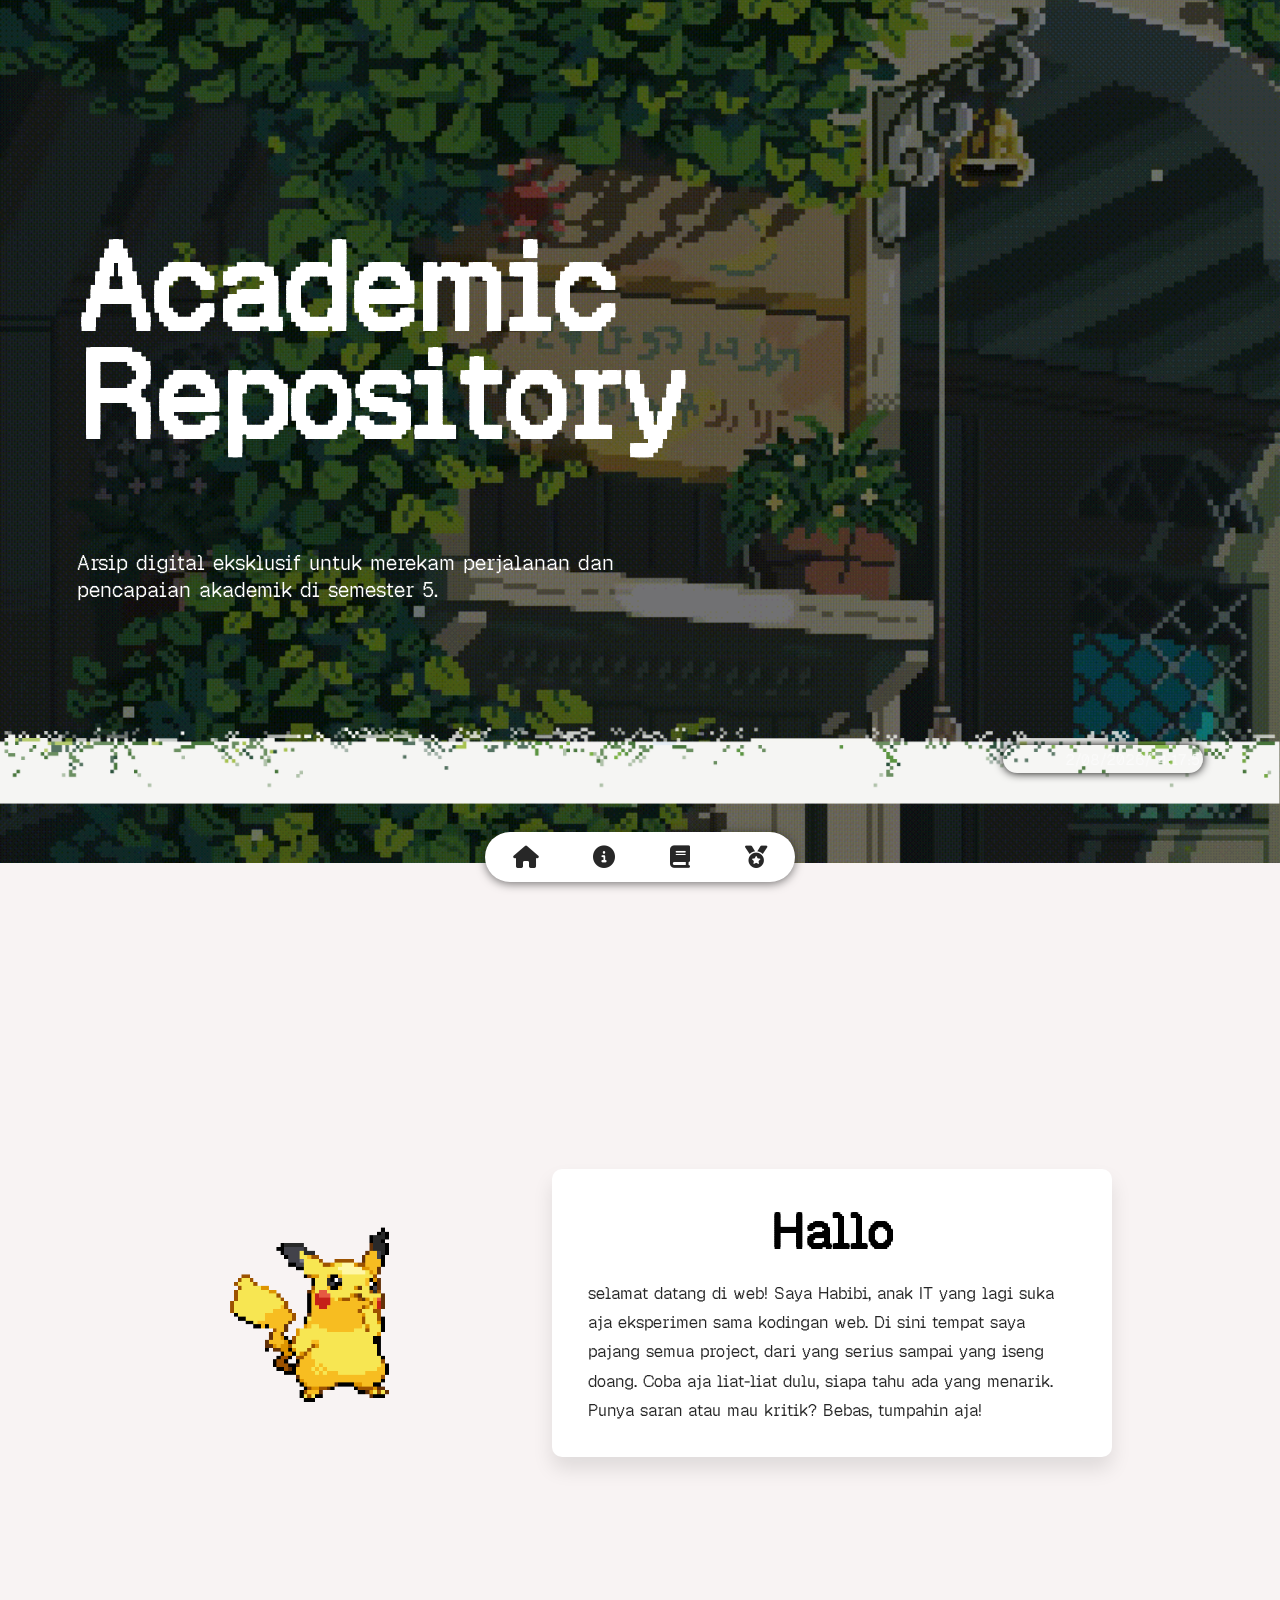
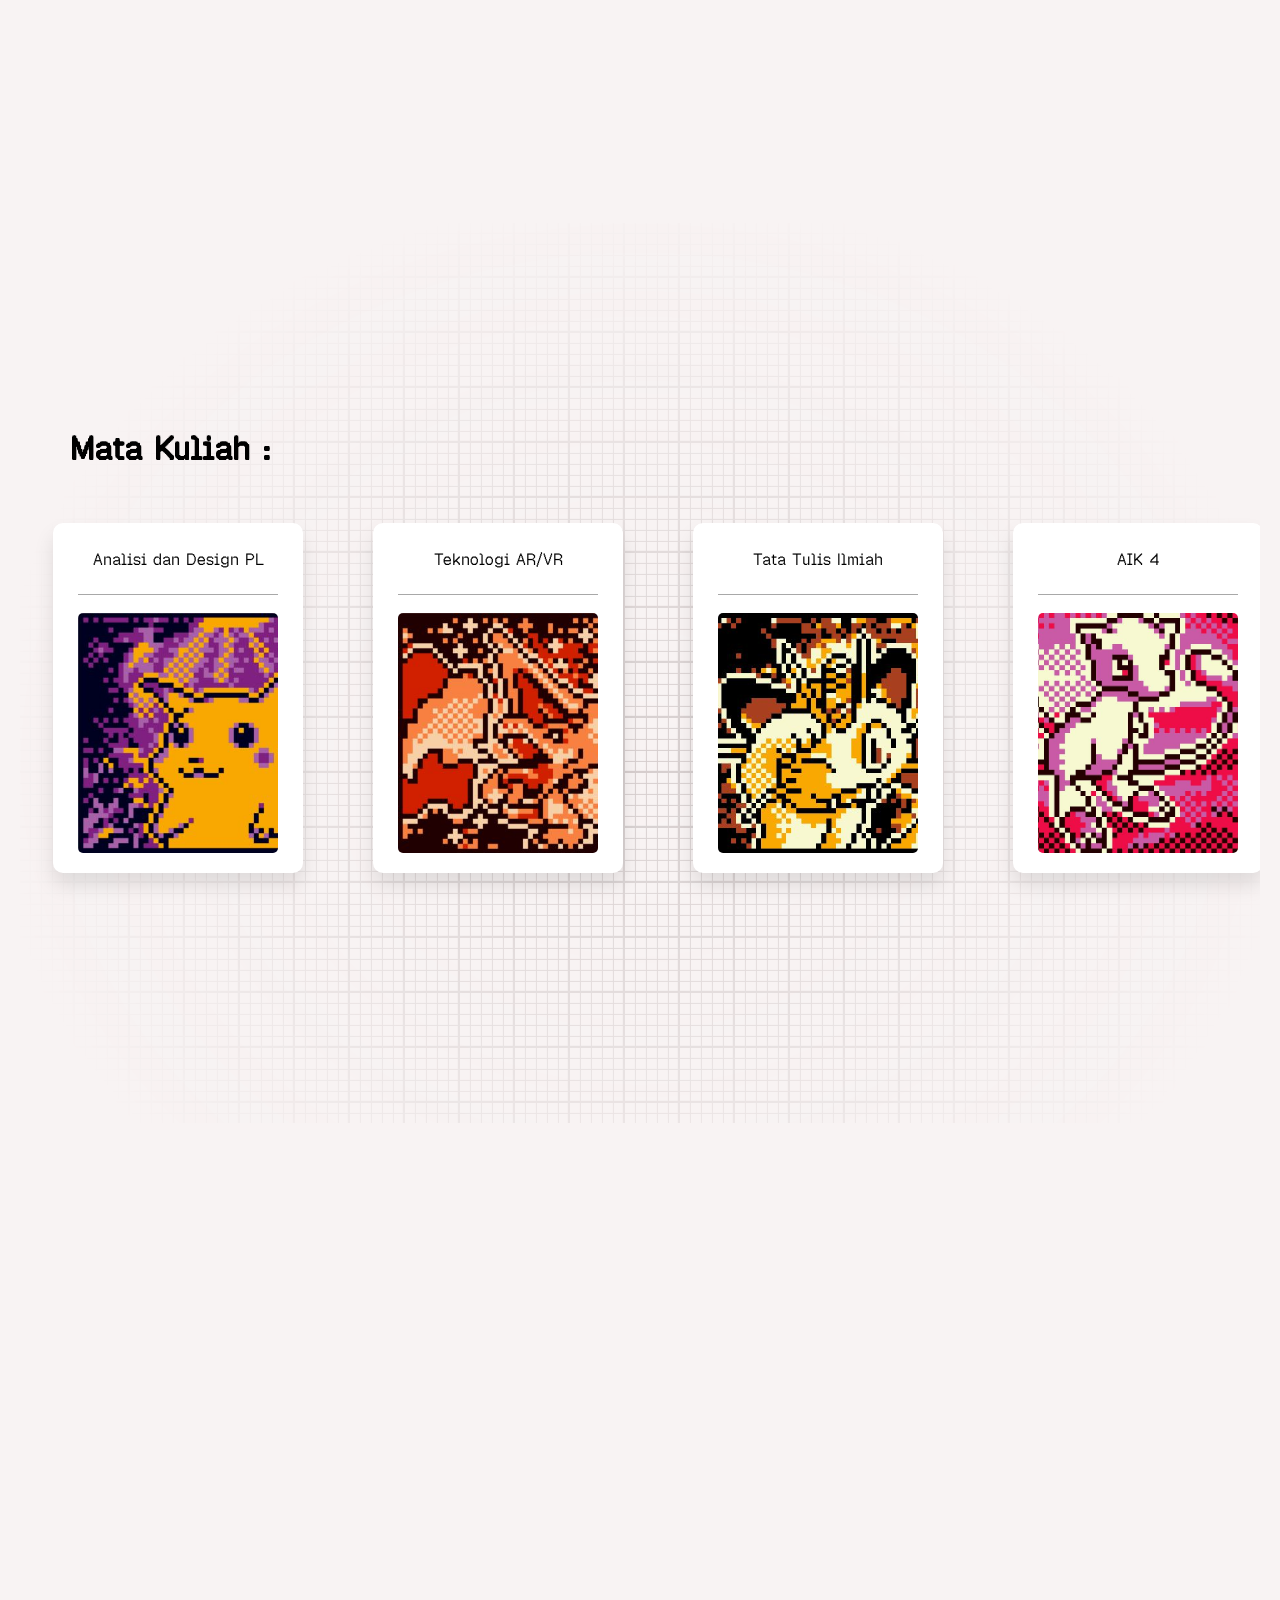
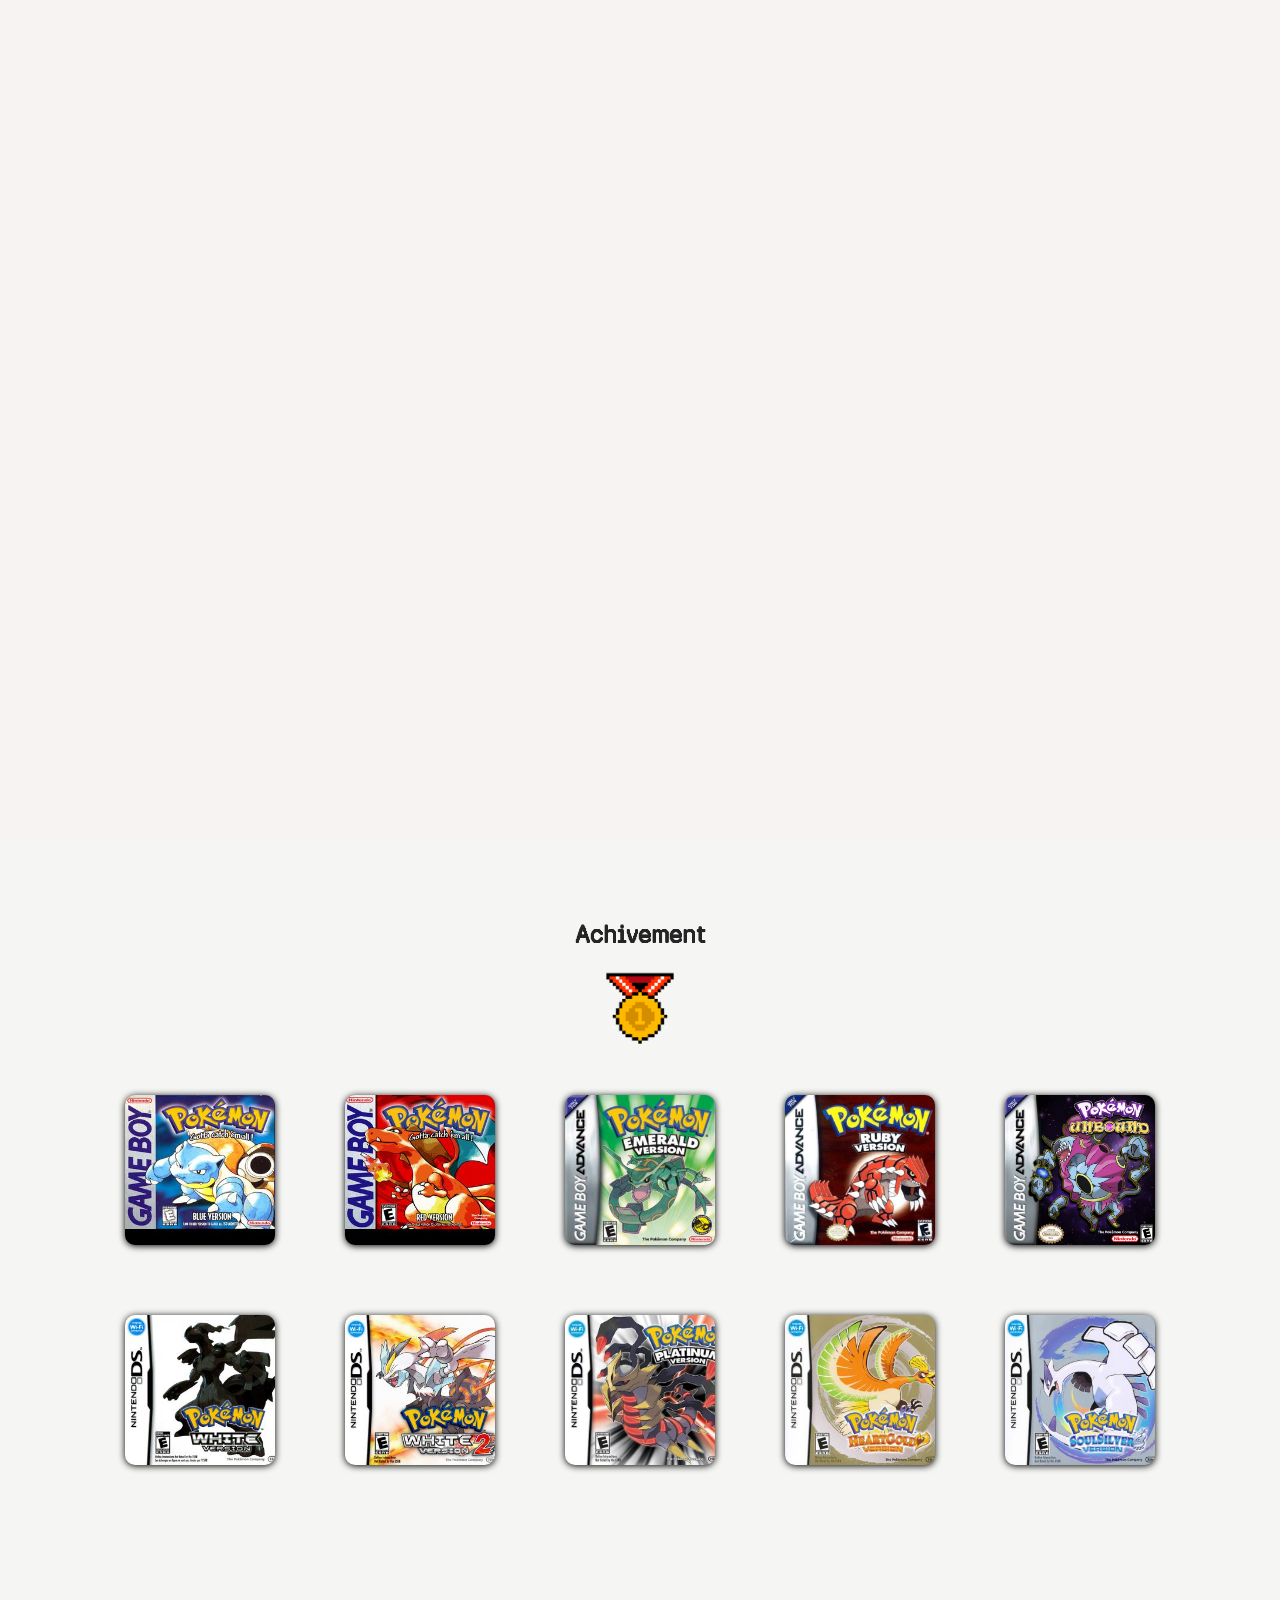
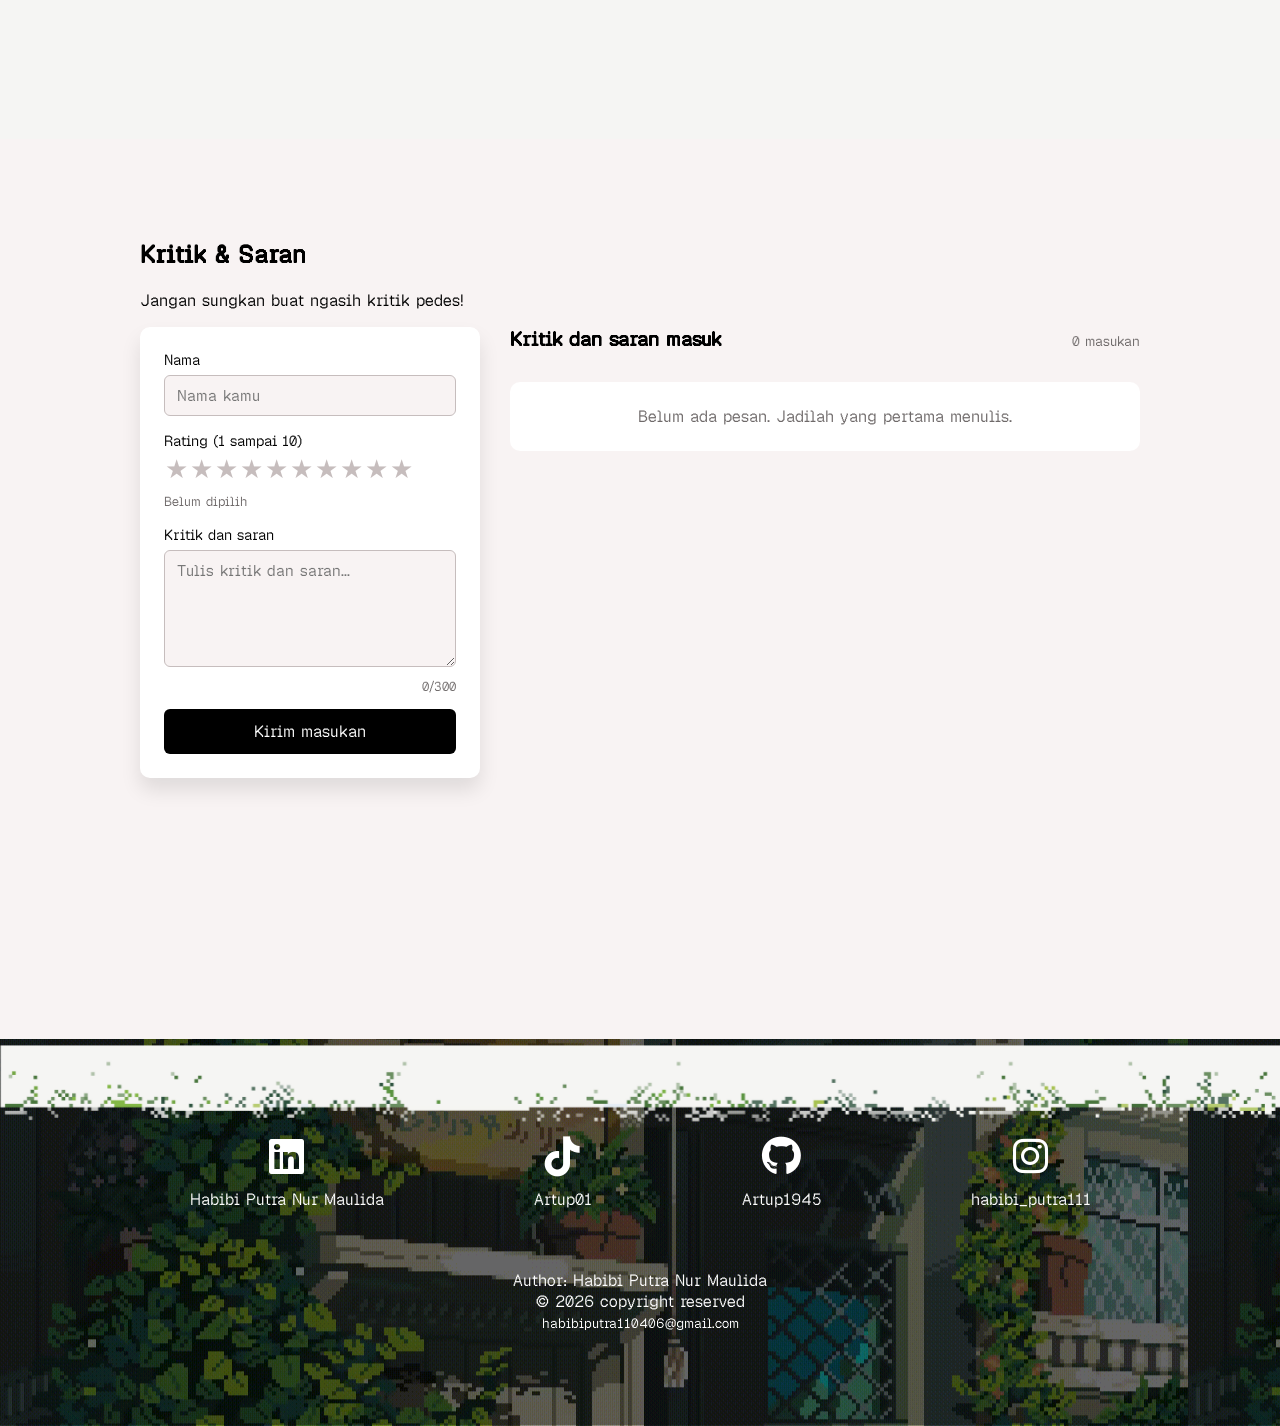
==== commit 19baf77f: "ganti ukuran font" ====
--- a/index.html
+++ b/index.html
@@ -34,7 +34,7 @@
 
             <div class="text-hero">
                 <div>
-                    <h1>Academic Repository</h1>
+                    <h1>Academic <br>Repository</h1>
                 </div>
                 <div>
                     <p>
--- a/Bro Code/style.css
+++ b/Bro Code/style.css
@@ -6,6 +6,11 @@
 @font-face {
     font-family: montserrat-b;
     src: url('/font/static/Montserrat-Bold.ttf');
+}
+
+@font-face{
+    font-family: pixel;
+    src: url(/font/Geist_Pixel/GeistPixel-Regular-VariableFont_ELSH.ttf);
 }
 
 /* *,
@@ -35,7 +40,7 @@
 }
 
 header {
-    font-family: monserrat-b;
+    font-family: pixel;
     font-weight: 100;
     margin-top: 0px;
     width: auto;
@@ -93,7 +98,7 @@
 }
 
 .navbar {
-    font-family: montserrat;
+    font-family: pixel;
     font-weight: 400;
     position: sticky;
     top: 0;
@@ -144,12 +149,13 @@
     position: absolute;
     top: 19%;
     left: 6%;
-    font-family: montserrat;
+    font-family: pixel;
     align-items: start;
 }
 
 .text-hero h1{
-    font-size: 3.3rem;
+    font-size: 7.5rem;
+    line-height: 0.9;
 }
 
 .text-hero p{
@@ -230,7 +236,7 @@
 
 .tgl-buat{
     font-size: 15px;
-    font-family: montserrat;
+    font-family: pixel;
     margin: unset;
     margin-top: 5px;
     /* padding: 10px; */
@@ -244,7 +250,7 @@
 /* MUSIC */
 
 /* .music {
-    font-family: montserrat;
+    font-family: pixel;
     width: 300px;
     height: 500px;
     border-radius: 20px;
@@ -256,7 +262,7 @@
 
 .music {
     position: absolute;
-    font-family: montserrat;
+    font-family: pixel;
     width: 200px;
     height: 350px;
     border-radius: 20px;
@@ -273,7 +279,7 @@
 }
 
 .music-name {
-    font-family: montserrat-b;
+    font-family: pixel-b;
     font-size: 1.5rem;
     font-weight: 400;
     margin-bottom: 10px;
@@ -281,7 +287,7 @@
 
 .artist-name {
     font-size: 0.9rem;
-    font-family: montserrat;
+    font-family: pixel;
     font-weight: 500;
 }
 
@@ -479,7 +485,7 @@
     gap: 5vw;
     min-height: 100vh;
     padding: 80px 8vw;
-    font-family: 'Montserrat', sans-serif;
+    font-family: 'pixel', sans-serif;
     color: #252525;
     background-color: #f8f3f3;
 }
@@ -536,7 +542,7 @@
 .section-tugas {
     position: relative;
     isolation: isolate;
-    font-family: montserrat;
+    font-family: pixel;
     color: #000000;
     background-color: #f8f3f3;
     /* overflow: hidden; */
@@ -759,7 +765,7 @@
 
 /* achivement */
 .section-achivement {  
-    font-family: montserrat;
+    font-family: pixel;
     color:#252525;
     background-color: #F5F5F3;
 }
@@ -862,7 +868,7 @@
 }
 
 body {
-    font-family: 'Montserrat', sans-serif;
+    font-family: 'pixel', sans-serif;
     color: var(--ink);
     background: var(--bg);
 }
@@ -1165,12 +1171,12 @@
 }
 
 .text-logo-footer{
-    font-family: montserrat;
+    font-family: pixel;
     font-size: 1rem;
 }
 
 .contact-footer{
-    font-family: montserrat;
+    font-family: pixel;
     padding-top: 30px;
     text-align: center;
 }
@@ -1196,7 +1202,7 @@
 }
 
 .heading-about{
-    font-family: montserrat;
+    font-family: pixel;
     text-align: center;
     font-weight: 500;
     font-size: 4rem;
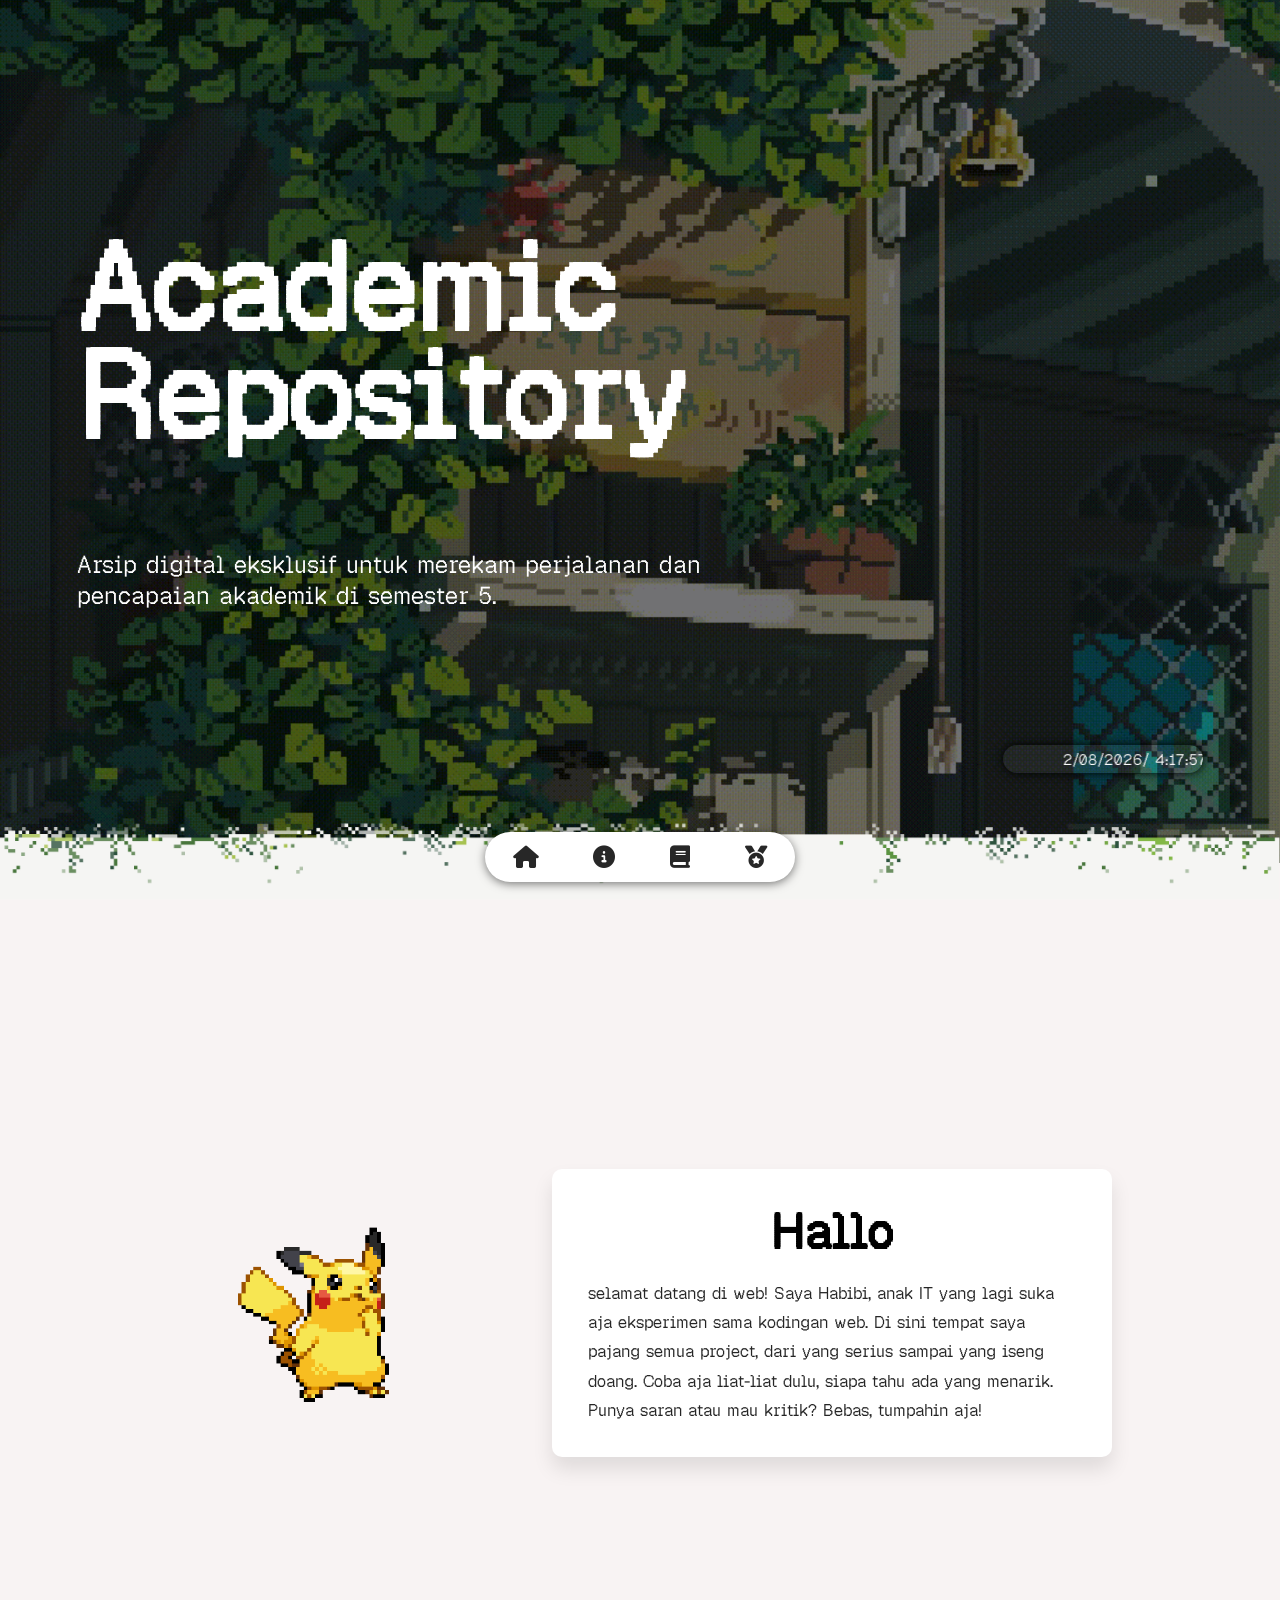
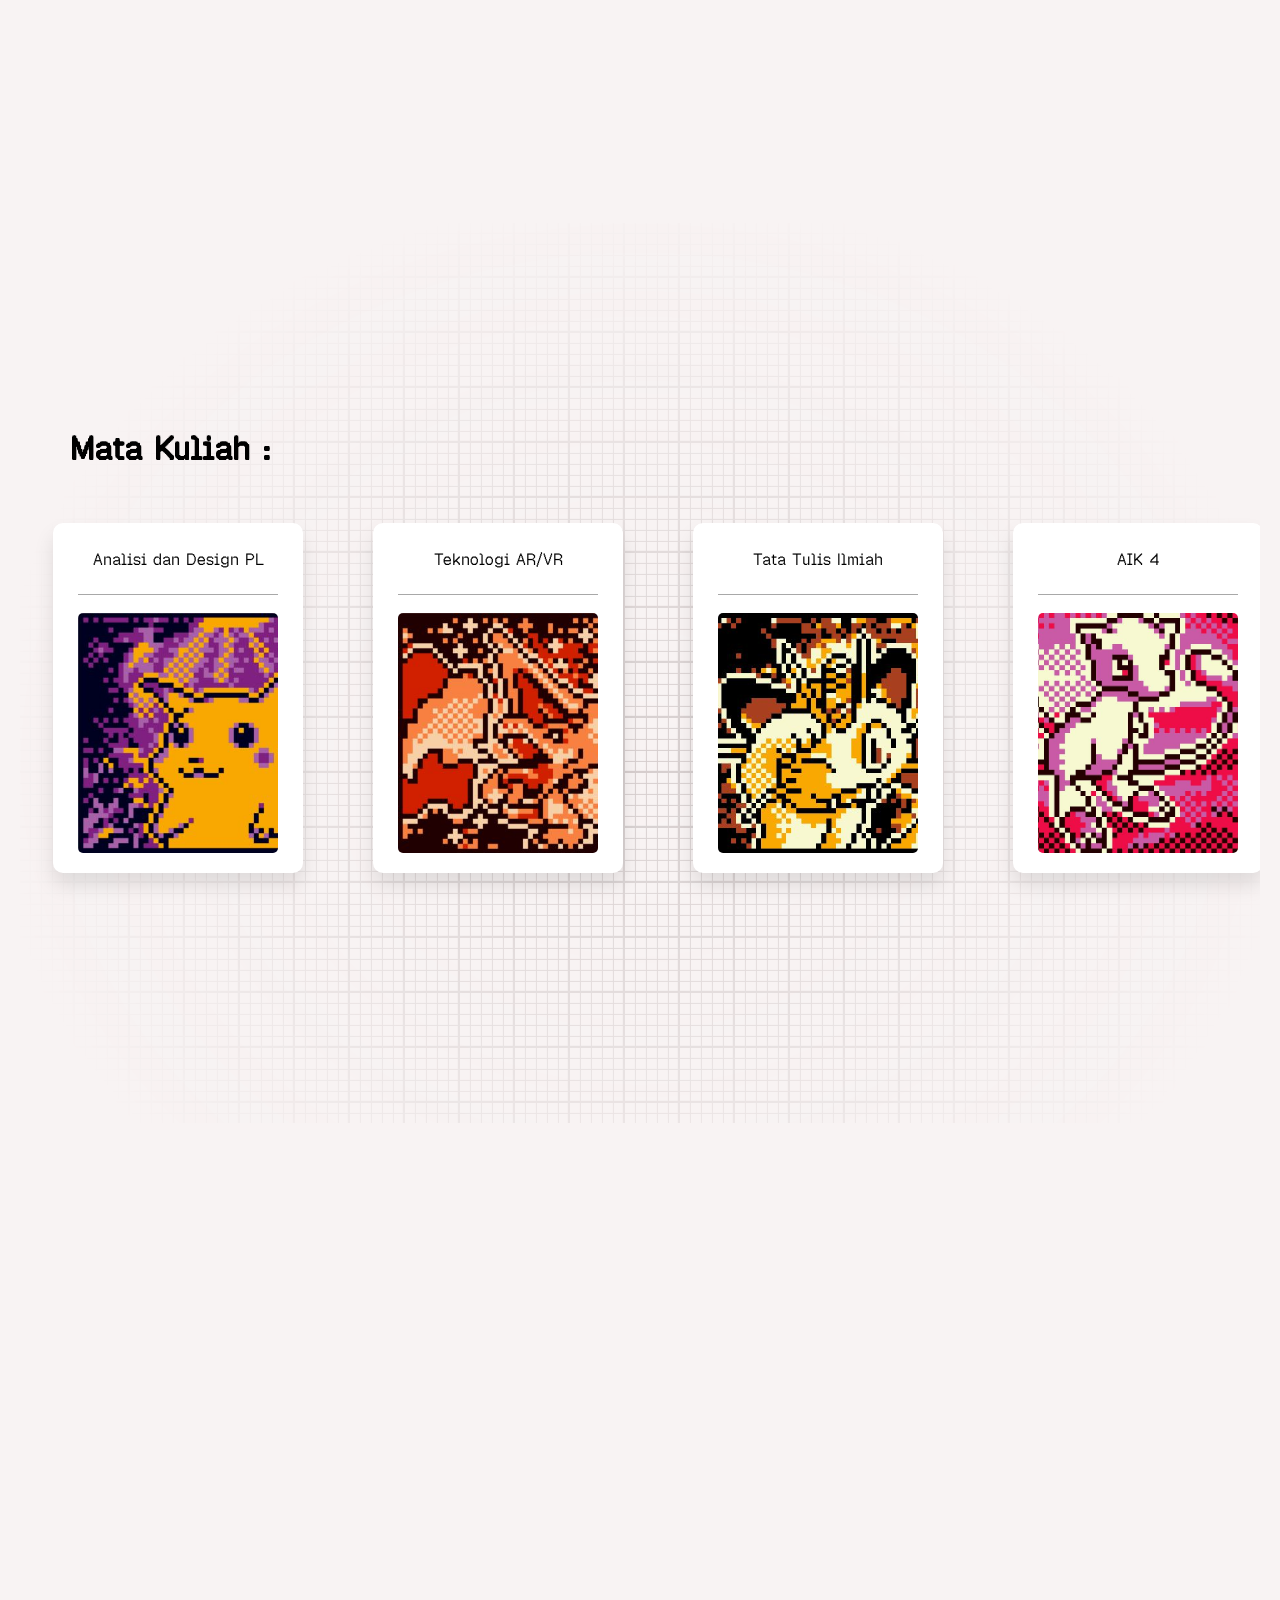
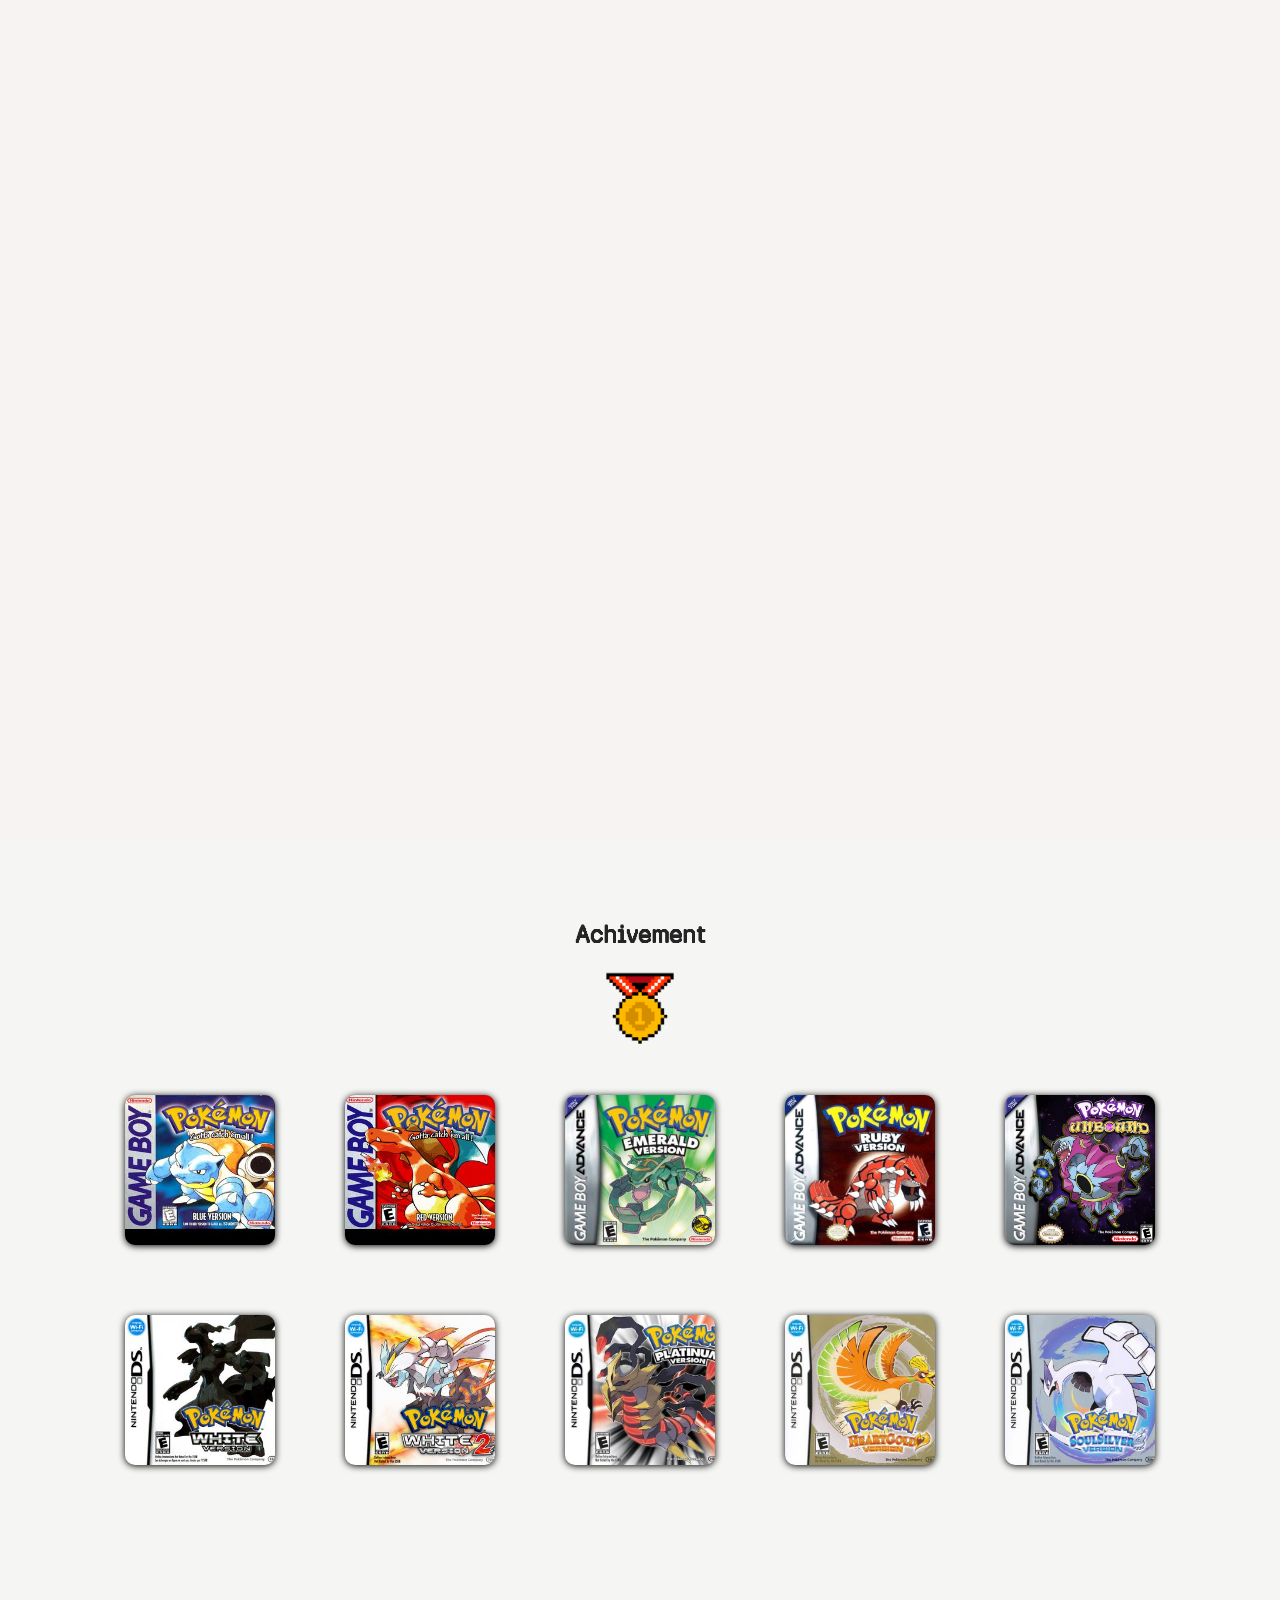
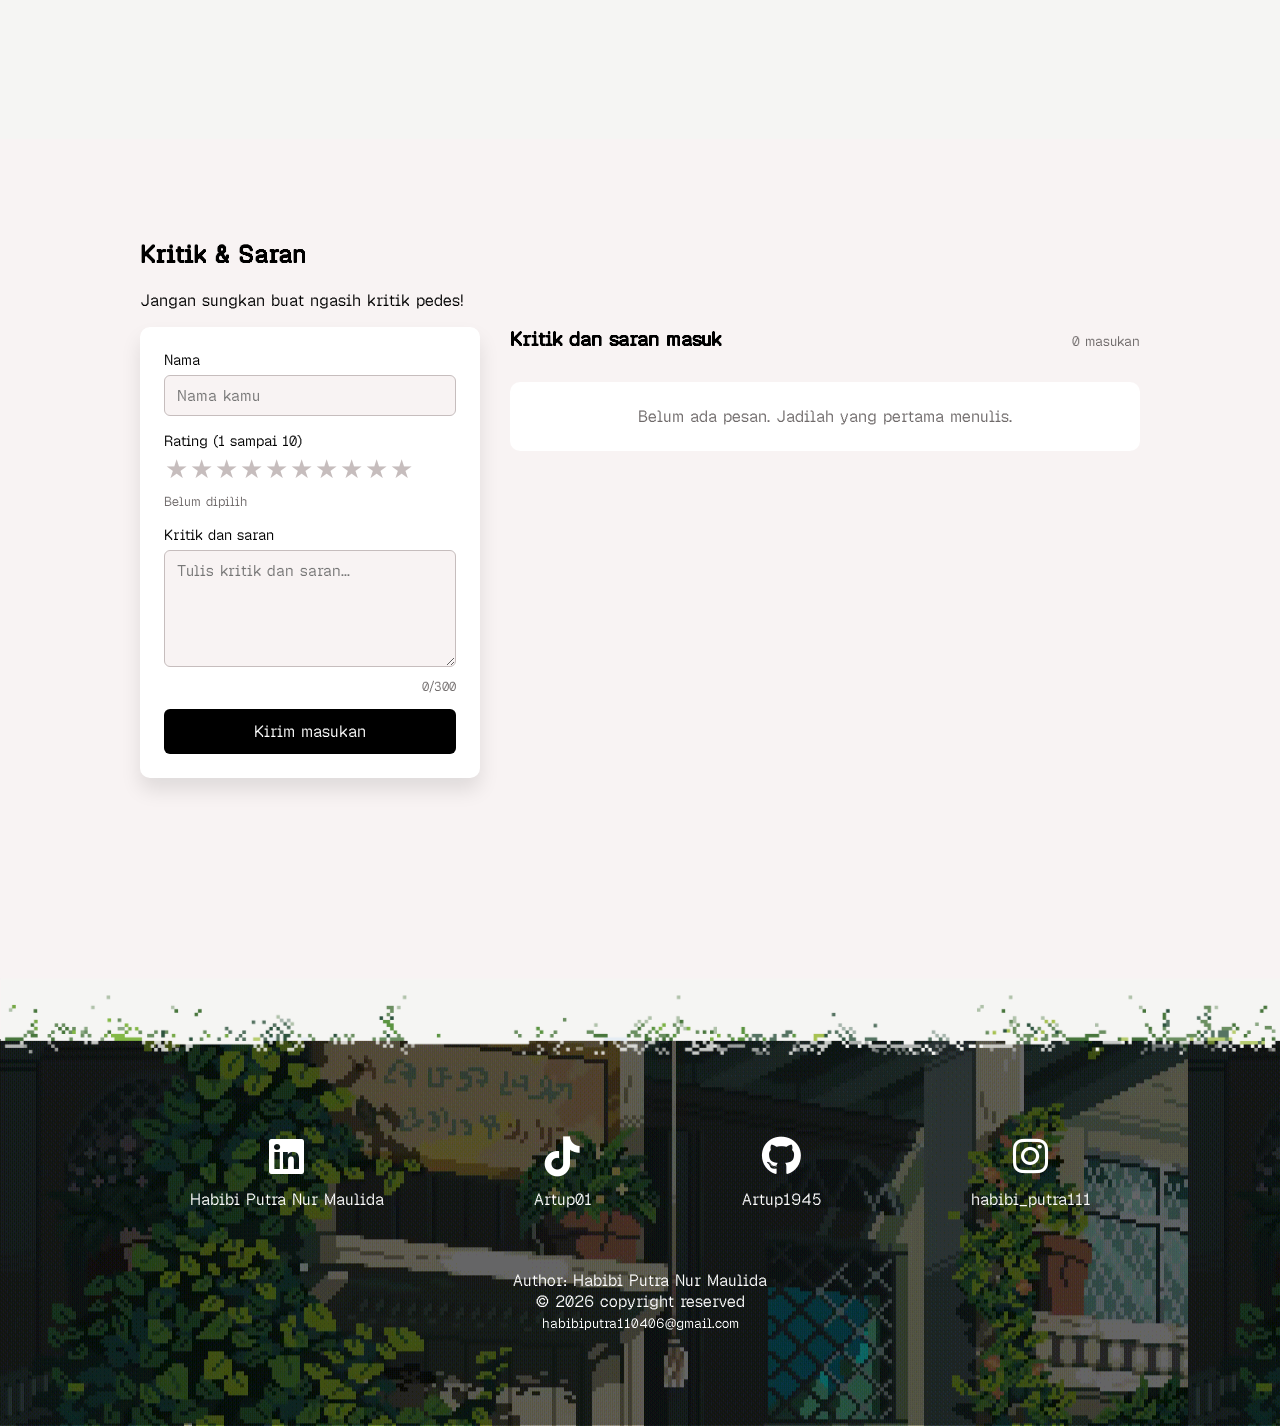
==== commit ffcea288: "responsif part 2" ====
--- a/index.html
+++ b/index.html
@@ -36,15 +36,12 @@
                 <div>
                     <h1>Academic <br>Repository</h1>
                 </div>
+                
                 <div>
                     <p>
                         <span class="Artup">Ar</span>sip digi<span class="Artup">t</span>al ekskl<span class="Artup">u</span>sif untuk merekam <span class="Artup">p</span>erjalanan dan<br> 
                         pencapaian akademik di semester 5.</p>
                 </div>
-            </div>
-
-            <div class="timpa-1">
-                <img src="./asset/hero-pixels.png" alt="" class="img-timpa">
             </div>
 
             <!-- <div class="music">
@@ -73,7 +70,9 @@
                 <marquee class="tgl-buat"> 2/08/2026/  4:17:57 AM</marquee>
             </div>
         </section>
-
+<div class="timpa-1">
+    <img src="./asset/hero-pixels.png" alt="" class="img-timpa">
+</div>
 <!-- <hr class="sc-hr"> -->
         <section class="section-about" id="about">
             <div class="icon">
@@ -469,9 +468,7 @@
             </div>
         </div>
     </section>
-        
     </main>
-
     <footer id="contact">
         <div class="conteriner-footer">
             <div class="logo-footer">
@@ -497,8 +494,8 @@
             </div>
         </div>
         <div class="timpa-2">
-                    <img src="./asset/hero-pixels.png" alt="" class="img-timpa">
-                </div>
+            <img src="./asset/hero-pixels.png" alt="" class="img-timpa">
+        </div>
     </footer>
     <!-- <script src="script.js"></script> -->
     <script src="Bro Code/musicData.js"></script>
--- a/Bro Code/style.css
+++ b/Bro Code/style.css
@@ -20,6 +20,7 @@
 } */
 
 html {
+    font-family: pixel;
     margin: 0;
     padding: 0;
     scroll-behavior: smooth;
@@ -40,7 +41,7 @@
 }
 
 header {
-    font-family: pixel;
+    font-family: monserrat-b;
     font-weight: 100;
     margin-top: 0px;
     width: auto;
@@ -159,8 +160,8 @@
 }
 
 .text-hero p{
-    margin-bottom: 19%;
-    font-size: 1.3rem;
+    margin-bottom: 0;
+    font-size: 1.5rem;
 }
 /* 
 .text-hero span{
@@ -196,7 +197,8 @@
 .timpa-1{
     left: 0;
     position: absolute;
-    top: 760px;
+    top: auto;
+    bottom: 0;
     right: 0;
     display: block;
     align-items: center;
@@ -206,19 +208,20 @@
 .timpa-2{
     left: 0;
     right: 0;
-    /* margin-right: -2%; */
-    margin-top: -23%;
+    top: 0;
     position: absolute;
     display: flex;
     align-items: center;
     justify-content: center;
-    transform: rotate(180deg);
+    transform: translateY(calc(-50% - 20px)) rotate(180deg);
+    z-index: 1;
 }
 
 .img-timpa{
     width: 100%;
     height: auto;
     display: block;
+    max-width: none;
 }
 
 .tgl-ele{
@@ -279,7 +282,7 @@
 }
 
 .music-name {
-    font-family: pixel-b;
+    font-family: pixel;
     font-size: 1.5rem;
     font-weight: 400;
     margin-bottom: 10px;
@@ -542,6 +545,7 @@
 .section-tugas {
     position: relative;
     isolation: isolate;
+    overflow-x: clip;
     font-family: pixel;
     color: #000000;
     background-color: #f8f3f3;
@@ -1144,6 +1148,7 @@
 /* footer */
 
 footer {
+    position: relative;
     padding: 6%;
     color: #ffffff;
     align-items: center;
@@ -1208,3 +1213,243 @@
     font-size: 4rem;
 }
 
+/* Responsive layouts */
+@media (max-width: 1100px) {
+    .achivement-inner {
+        grid-template-columns: repeat(auto-fit, minmax(min(150px, 100%), 1fr));
+        gap: clamp(16px, 4vw, 40px);
+        max-width: 1100px;
+        margin: 0 auto;
+    }
+
+    .box-achivement {
+        height: auto;
+        padding: 32px 6vw;
+    }
+
+    .box-cover {
+        width: 100%;
+        height: auto;
+        aspect-ratio: 1;
+    }
+}
+
+@media (max-width: 900px) {
+    .text-hero {
+        left: 6%;
+        right: 6%;
+    }
+
+    .text-hero h1 {
+        font-size: clamp(4rem, 10vw, 6rem);
+    }
+
+    .text-hero p {
+        font-size: clamp(1.1rem, 2.4vw, 1.5rem);
+    }
+
+    .section-about {
+        flex-direction: column;
+        gap: 32px;
+        padding: 60px 6vw;
+        text-align: center;
+    }
+
+    .pik {
+        width: clamp(180px, 42vw, 320px);
+    }
+
+    .text-about {
+        width: min(100%, 640px);
+    }
+
+    .heading-about {
+        font-size: clamp(2.5rem, 7vw, 4rem);
+    }
+
+    .gb-layout {
+        grid-template-columns: 1fr;
+    }
+
+    .gb-form {
+        position: static;
+    }
+
+    .logo-footer {
+        display: flex;
+        flex-wrap: wrap;
+        gap: clamp(24px, 6vw, 64px);
+    }
+}
+
+.hscroll,
+.hscroll-sticky {
+    width: 100%;
+    min-width: 0;
+}
+
+@media (max-width: 600px) {
+    body {
+        min-height: 100vh;
+    }
+
+    header.navbar {
+        padding: 12px 16px;
+    }
+
+    nav {
+        width: min(310px, calc(100vw - 32px));
+        height: 48px;
+        font-size: 1.2em;
+    }
+
+    .ul {
+        gap: clamp(24px, 9vw, 40px);
+    }
+
+    .section-hero {
+        min-height: 100svh;
+        margin-top: -72px;
+    }
+
+    .text-hero {
+        top: 24%;
+        left: 6%;
+        right: 6%;
+    }
+
+    .text-hero h1 {
+        font-size: clamp(3rem, 13vw, 4.5rem);
+        overflow-wrap: anywhere;
+    }
+
+    .text-hero p {
+        max-width: 34ch;
+        font-size: clamp(1rem, 4vw, 1.25rem);
+        line-height: 1.5;
+    }
+
+    .text-hero p br {
+        display: none;
+    }
+
+    .tgl-ele {
+        right: 5%;
+        bottom: 5%;
+        width: min(200px, 56vw);
+    }
+
+    .section-about {
+        padding: 56px 6vw;
+    }
+
+    .text-about {
+        padding: 22px;
+    }
+
+    .section-tugas {
+        padding: 40px 0;
+    }
+
+    .hscroll {
+        height: auto !important;
+    }
+
+    .hscroll-sticky {
+        position: relative;
+        top: auto;
+        display: block;
+        width: 100%;
+        height: auto;
+        padding-top: 12px;
+        overflow-x: auto;
+        overflow-y: hidden;
+        overscroll-behavior-x: contain;
+        scroll-snap-type: x mandatory;
+        -webkit-overflow-scrolling: touch;
+    }
+
+    .text-tugas {
+        position: static;
+        margin: 0 6vw;
+        font-size: clamp(1.25rem, 5vw, 1.75rem);
+    }
+
+    .box-tugas {
+        width: max-content;
+        gap: 20px;
+        padding: 24px 6vw 36px;
+        transform: none !important;
+    }
+
+    .card-wrap {
+        scroll-snap-align: center;
+    }
+
+    .box-card-inner {
+        margin: 0;
+    }
+
+    .heading-ach h1 {
+        font-size: clamp(1.75rem, 7vw, 2.5rem);
+    }
+
+    .achivement-inner {
+        grid-template-columns: repeat(2, minmax(0, 1fr));
+        gap: 16px;
+    }
+
+    .section-guestbook {
+        padding: 56px 5vw;
+    }
+
+    .gb-header h1,
+    .gb-wrap > div:first-child h1 {
+        font-size: clamp(1.8rem, 8vw, 2.5rem);
+    }
+
+    .gb-form {
+        padding: 20px;
+    }
+
+    .gb-item {
+        grid-template-columns: 36px minmax(0, 1fr);
+        gap: 10px;
+        padding: 12px;
+    }
+
+    .gb-avatar {
+        width: 36px;
+        height: 36px;
+    }
+
+    footer {
+        position: relative;
+        overflow: visible;
+        padding: 48px 6vw 64px;
+    }
+
+    .conteriner-footer {
+        width: 100%;
+    }
+
+    .logo-footer {
+        display: grid;
+        grid-template-columns: repeat(2, minmax(0, 1fr));
+        gap: 24px 12px;
+        width: 100%;
+        font-size: 2rem;
+    }
+
+    .text-logo-footer {
+        font-size: clamp(0.75rem, 3.5vw, 0.95rem);
+        overflow-wrap: anywhere;
+    }
+
+    .contact-footer {
+        padding-top: 20px;
+        overflow-wrap: anywhere;
+    }
+
+}
+
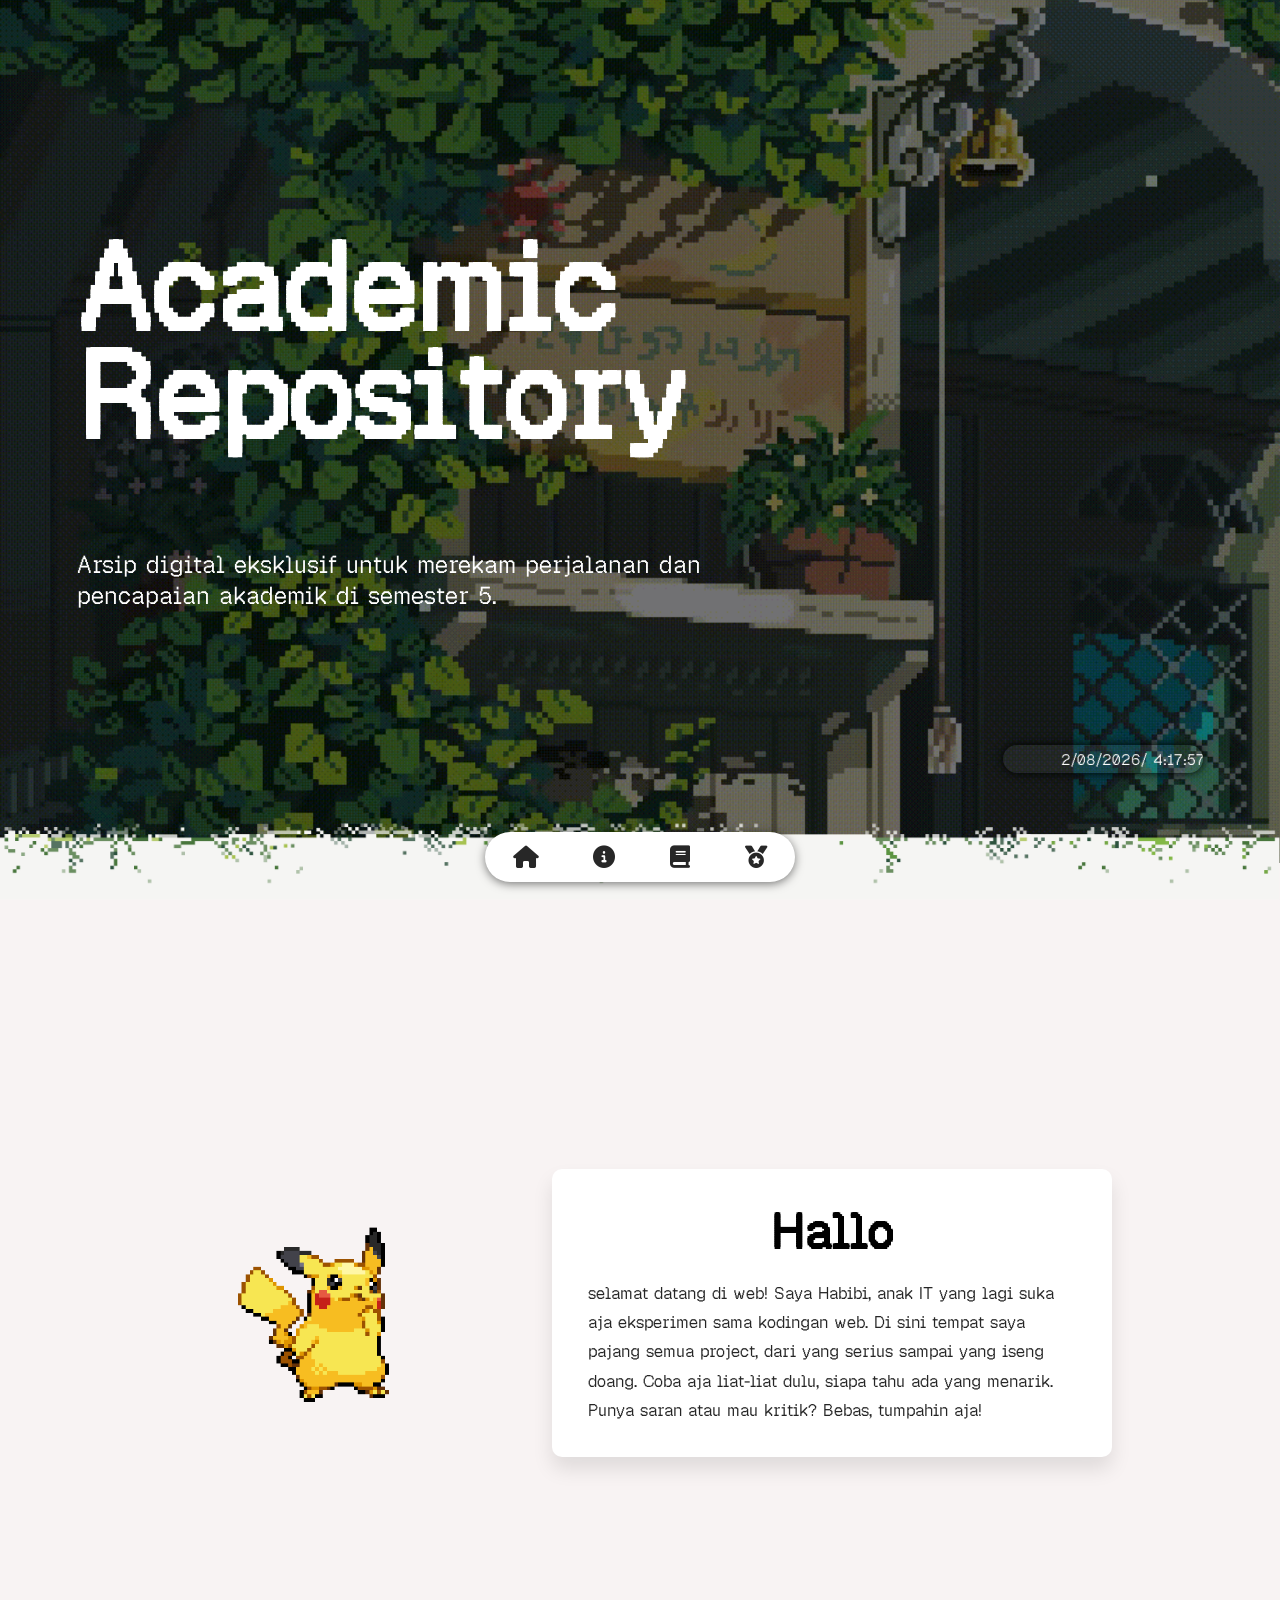
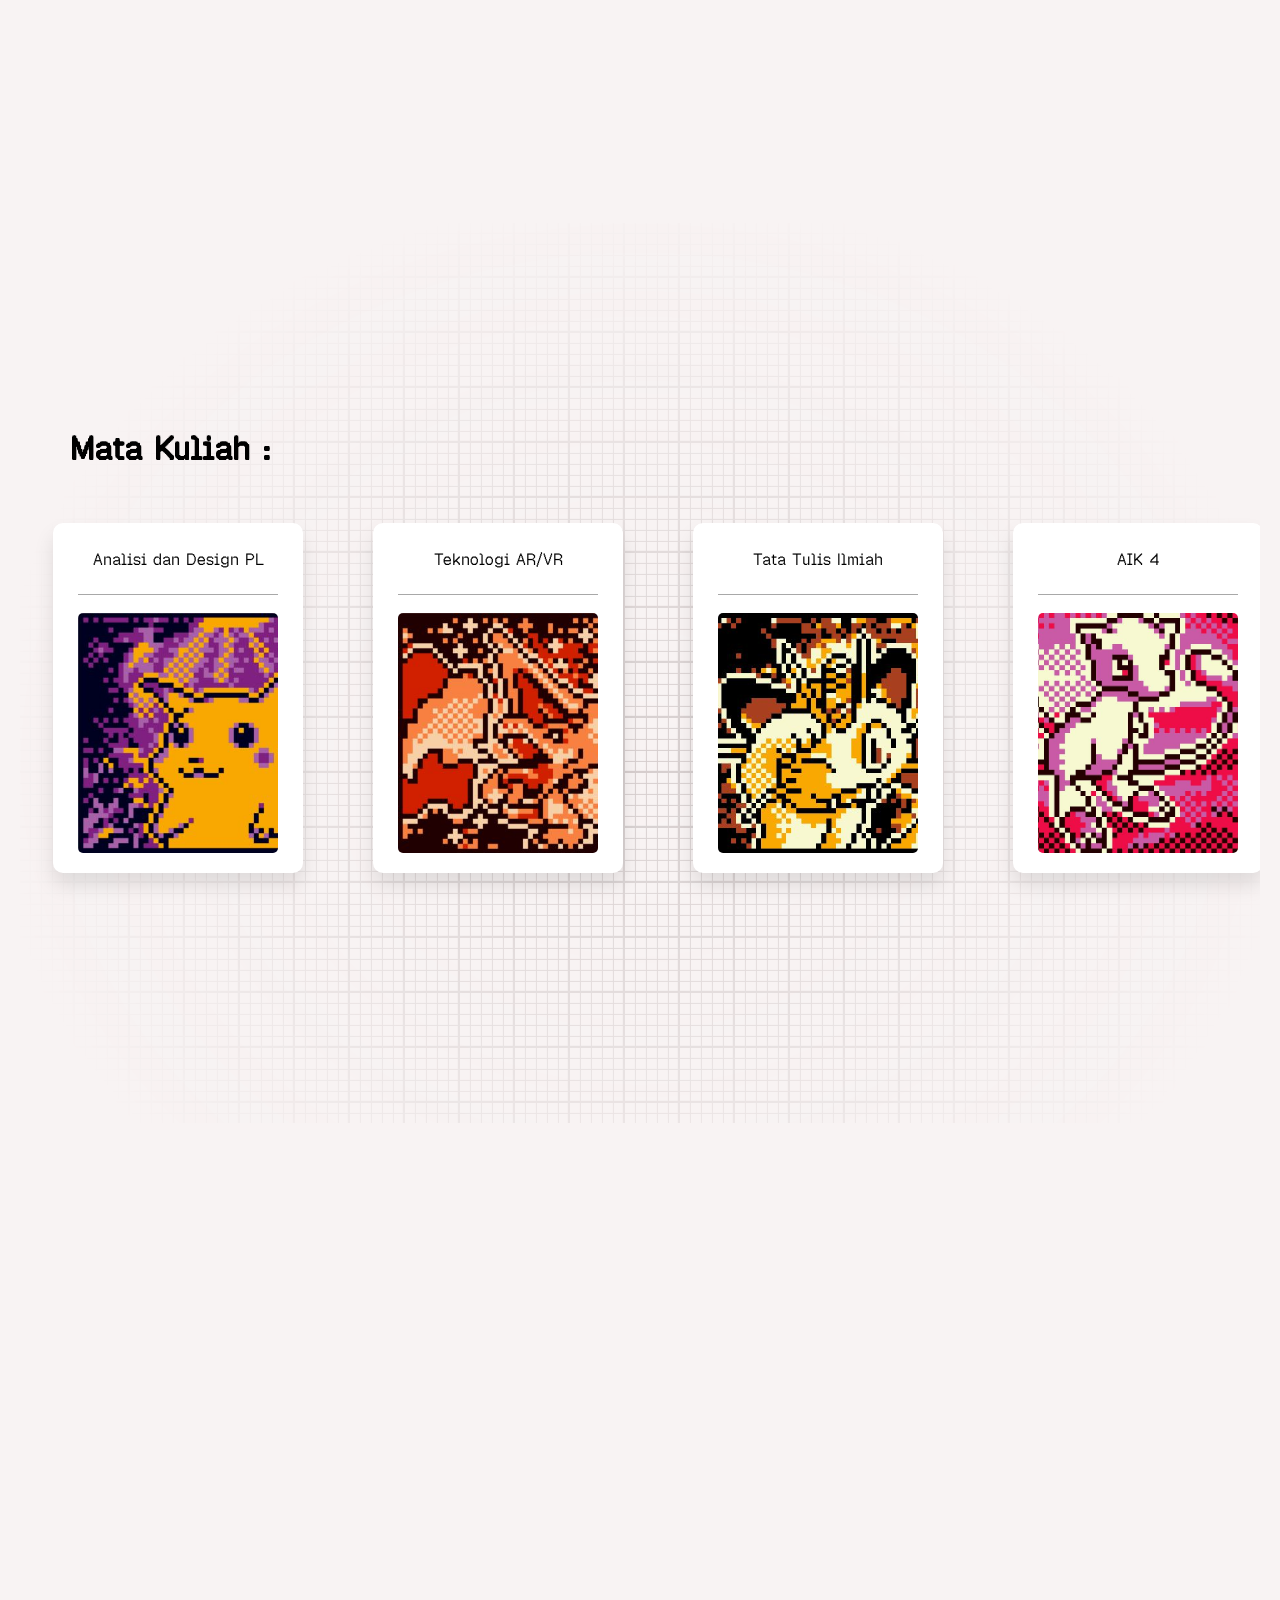
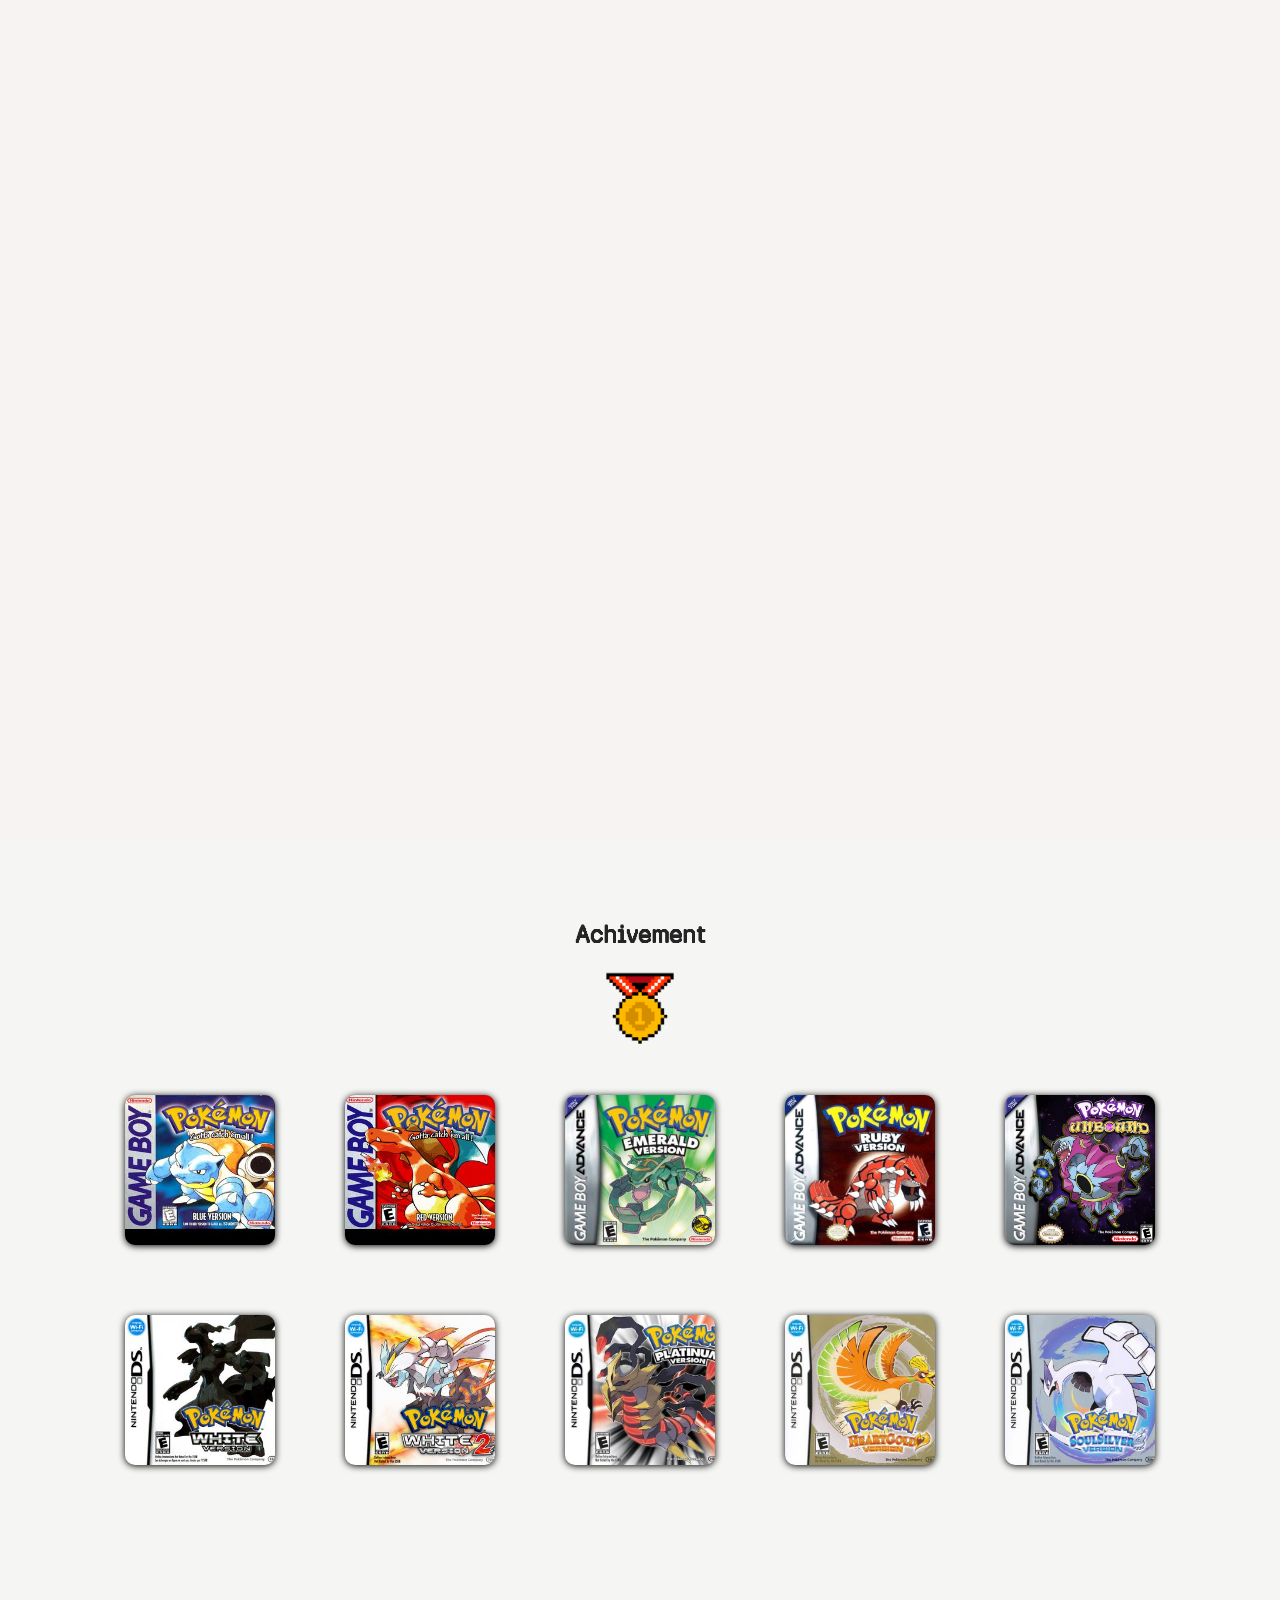
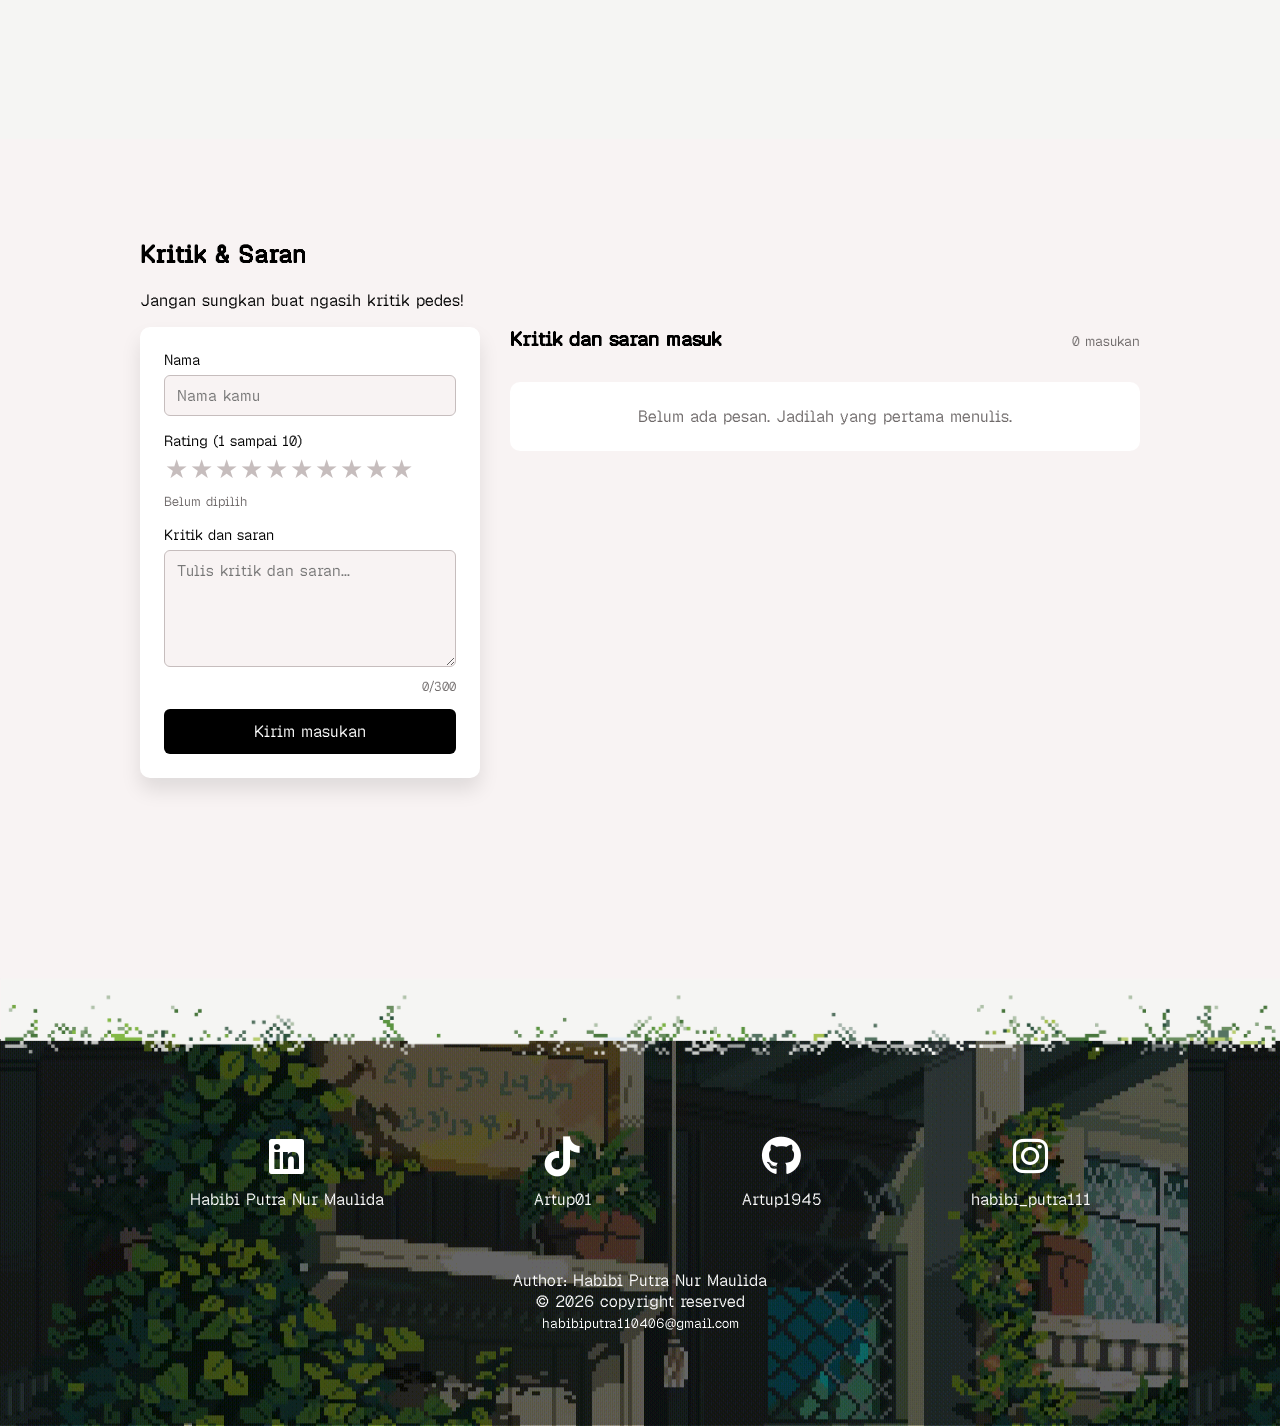
==== commit 51e00005: "nambahin proposal" ====
--- a/index.html
+++ b/index.html
@@ -120,7 +120,7 @@
                                     <hr>
                                 </div>
                                 <div class="pertemuan">
-                                    <p><a href="" target="_blank" rel="noopener"></a>Pertemuan 1</p>
+                                    <p><a href="./asset/tugas/Analisi design/proposal/Proposal Implementasi machine learning untuk deteksi berita hoaks.docx" target="_blank" rel="noopener"></a>Proposal</p>
                                     <hr>
                                     <p><a href="" target="_blank" rel="noopener"></a>Pertemuan 2</p>
                                     <hr>
--- a/Bro Code/style.css
+++ b/Bro Code/style.css
@@ -10,17 +10,11 @@
 
 @font-face{
     font-family: pixel;
-    src: url(/font/Geist_Pixel/GeistPixel-Regular-VariableFont_ELSH.ttf);
-}
-
-/* *,
-*::before,
-*::after {
-    box-sizing: border-box;
-} */
+    src: url('../font/Geist_Pixel/GeistPixel-Regular-VariableFont_ELSH.ttf') format("truetype");
+}
 
 html {
-    font-family: pixel;
+    font-family: "pixel";
     margin: 0;
     padding: 0;
     scroll-behavior: smooth;
@@ -41,7 +35,7 @@
 }
 
 header {
-    font-family: monserrat-b;
+    font-family: "pixel";
     font-weight: 100;
     margin-top: 0px;
     width: auto;
@@ -99,7 +93,7 @@
 }
 
 .navbar {
-    font-family: pixel;
+    font-family: "pixel";
     font-weight: 400;
     position: sticky;
     top: 0;
@@ -150,7 +144,7 @@
     position: absolute;
     top: 19%;
     left: 6%;
-    font-family: pixel;
+    font-family: "pixel";
     align-items: start;
 }
 
@@ -801,10 +795,6 @@
     gap: 70px;
 }
 
-.achivement-warp{
-
-}
-
 .box-cover{
     flex: 0 0 150px;
     height: 150px;
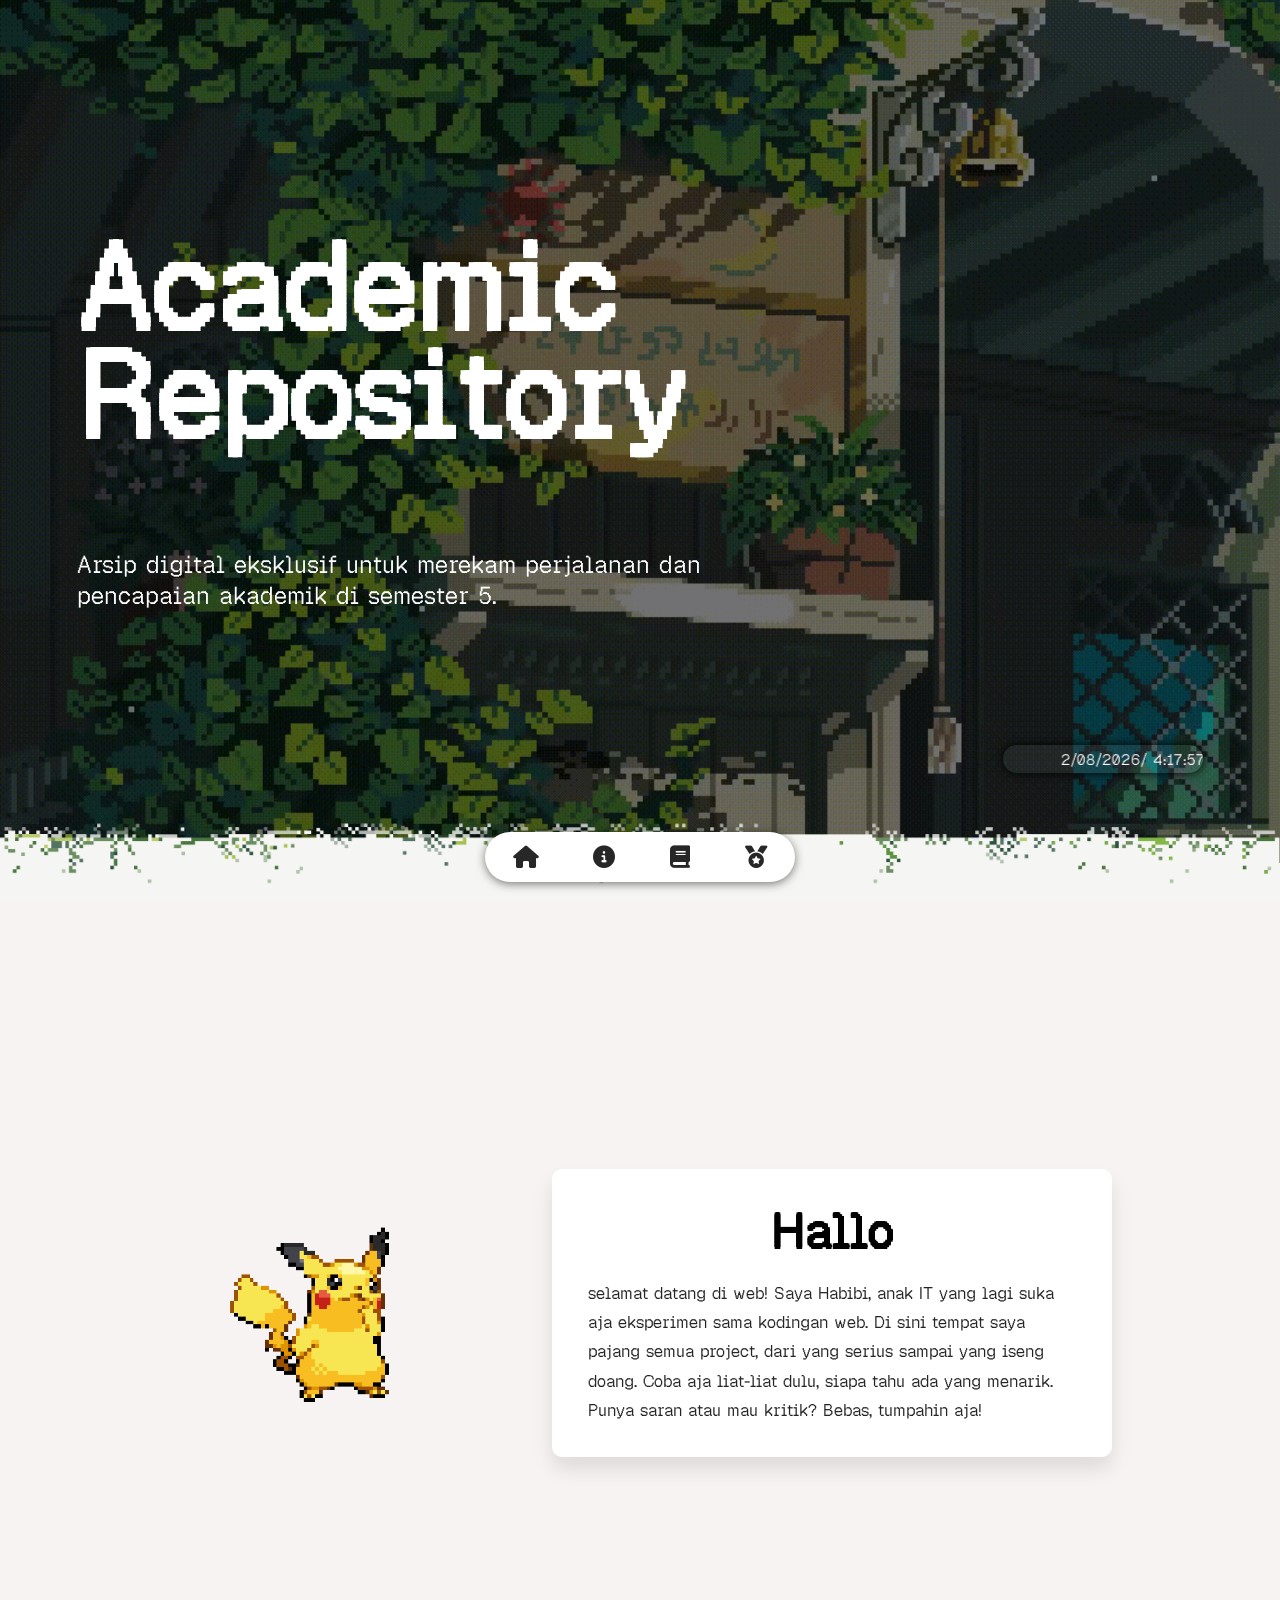
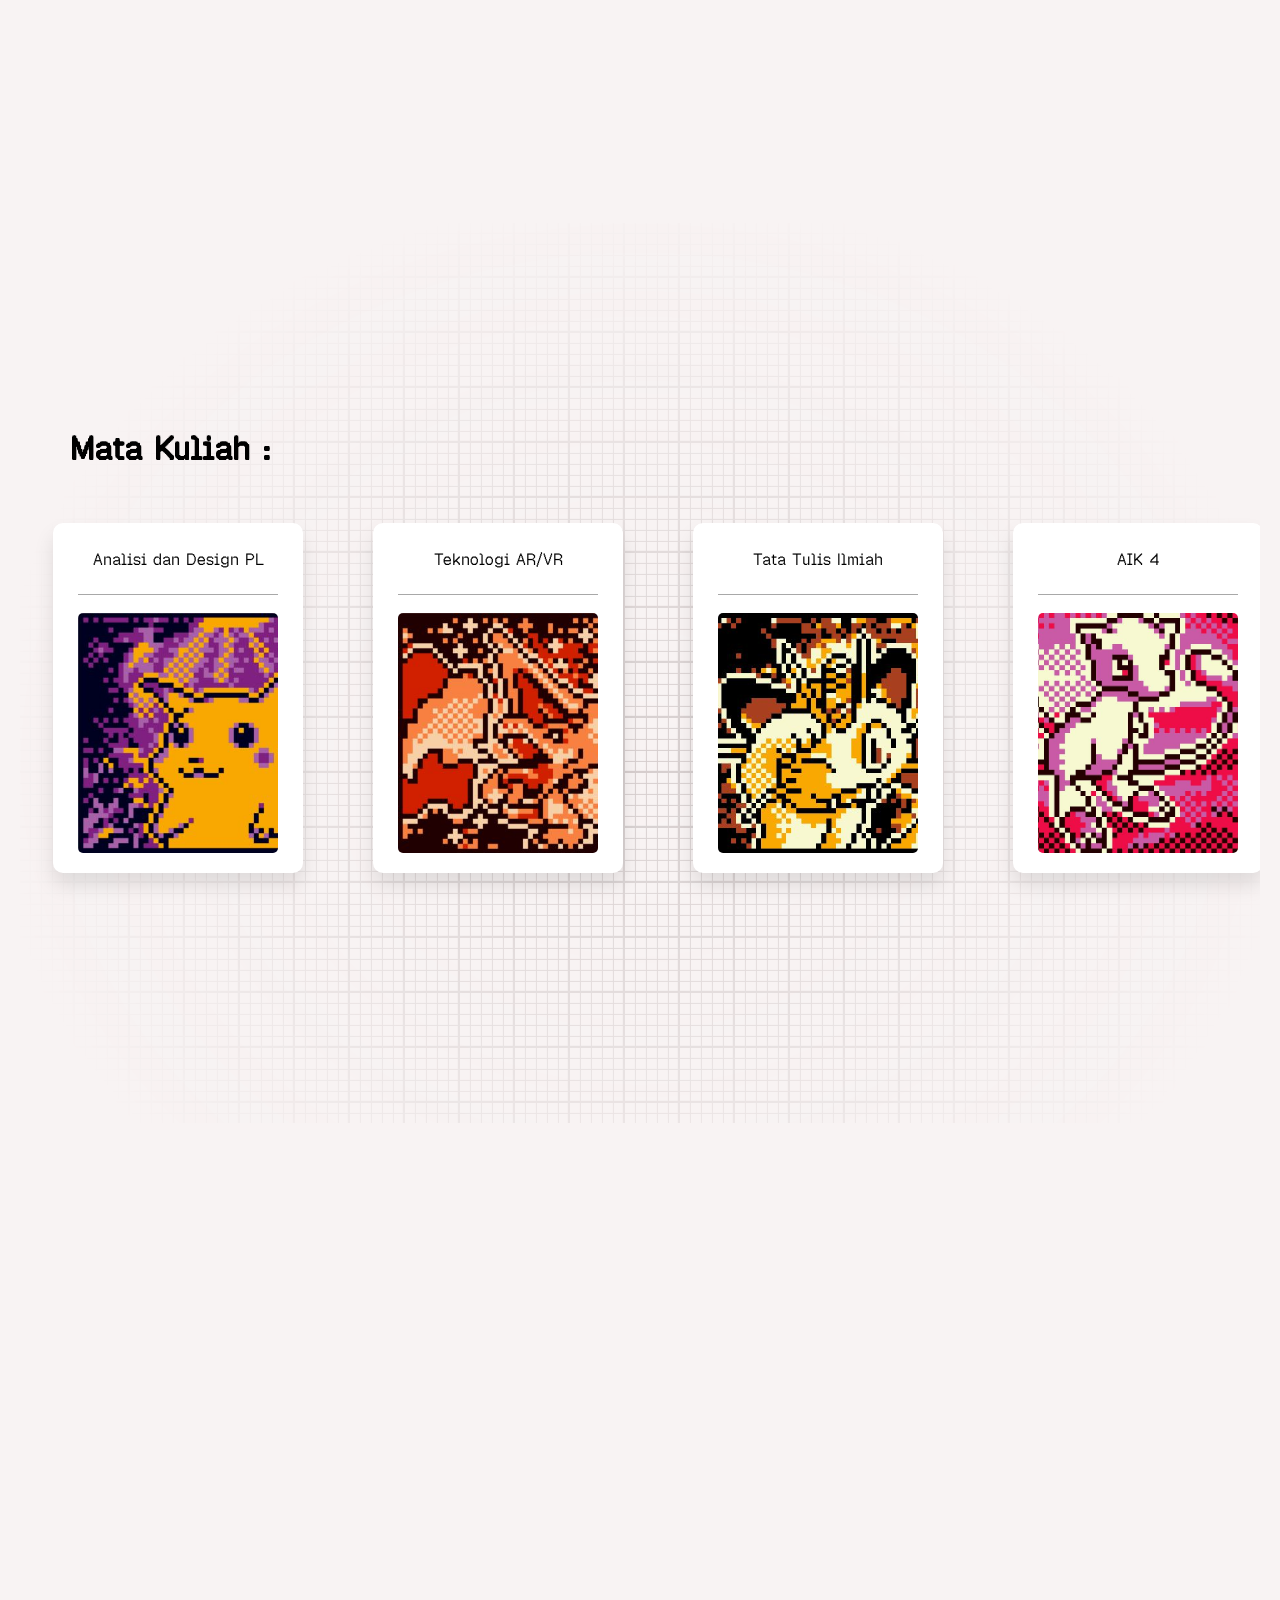
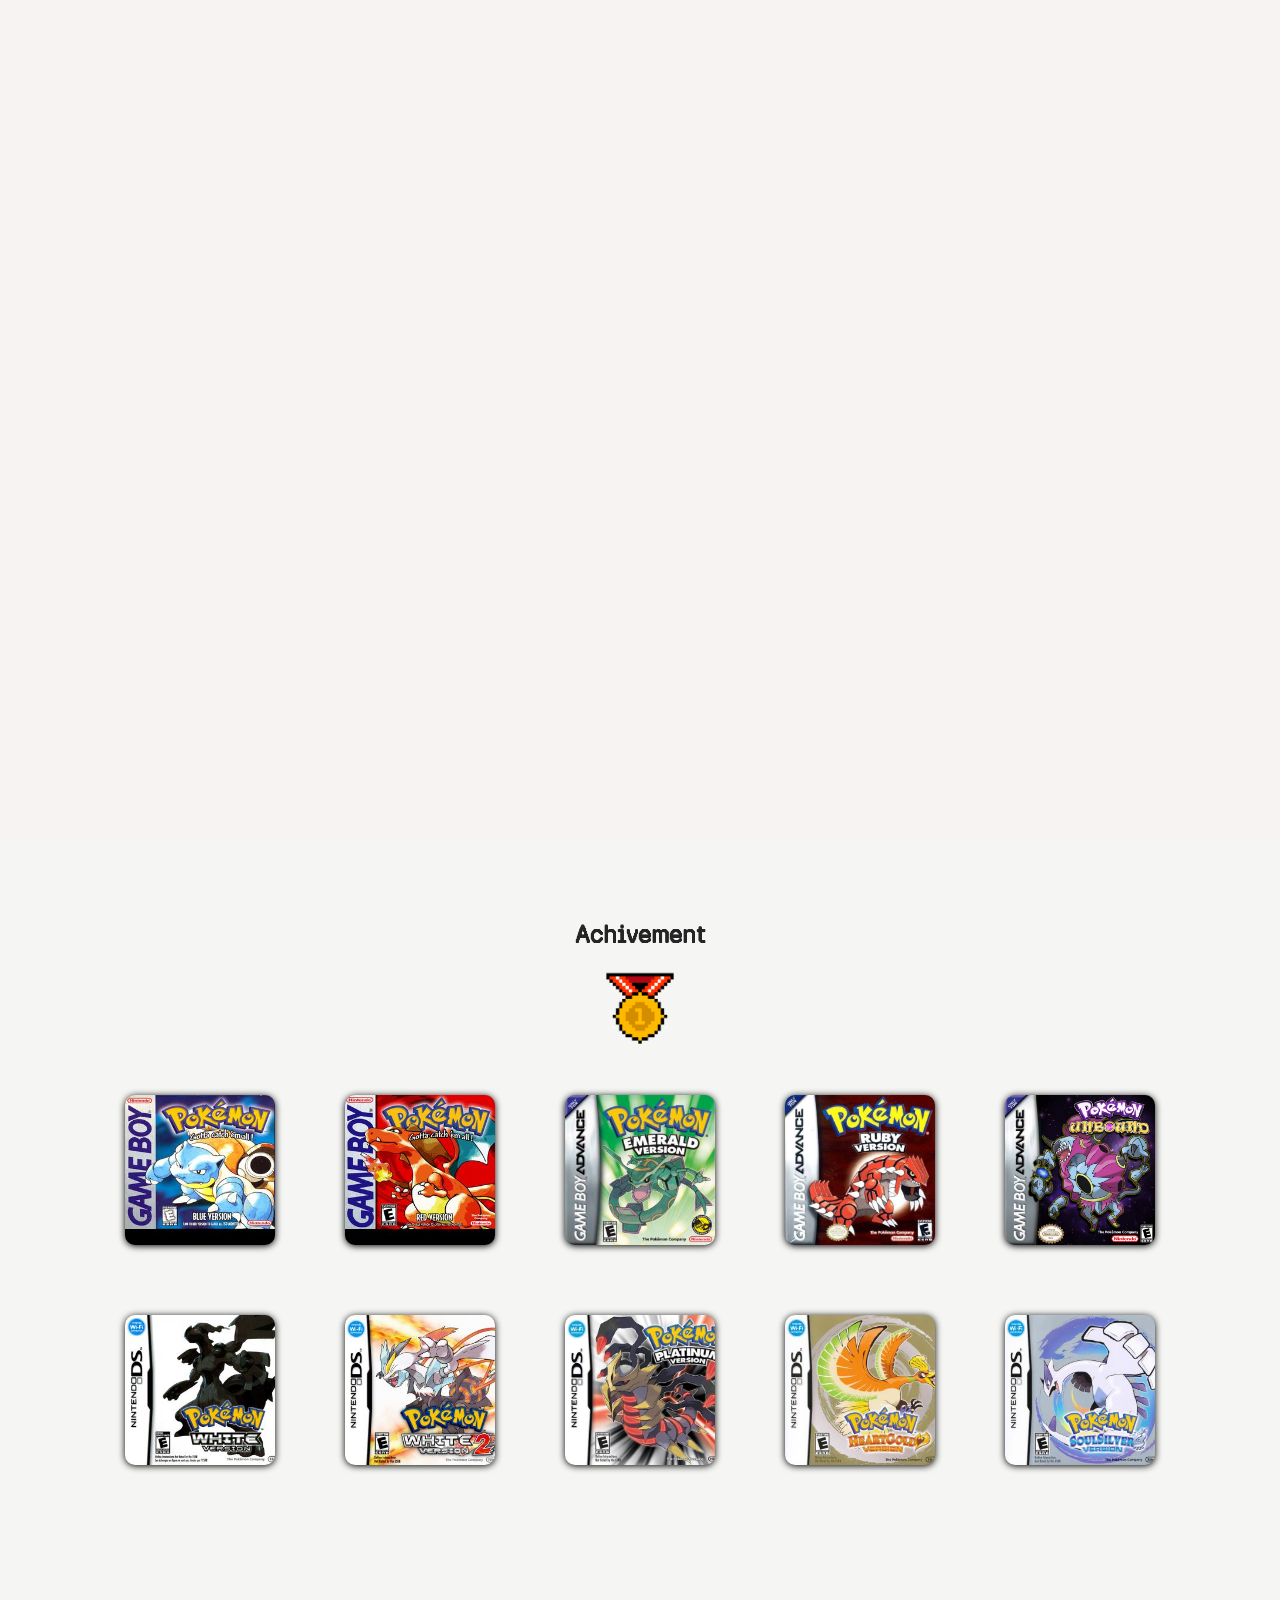
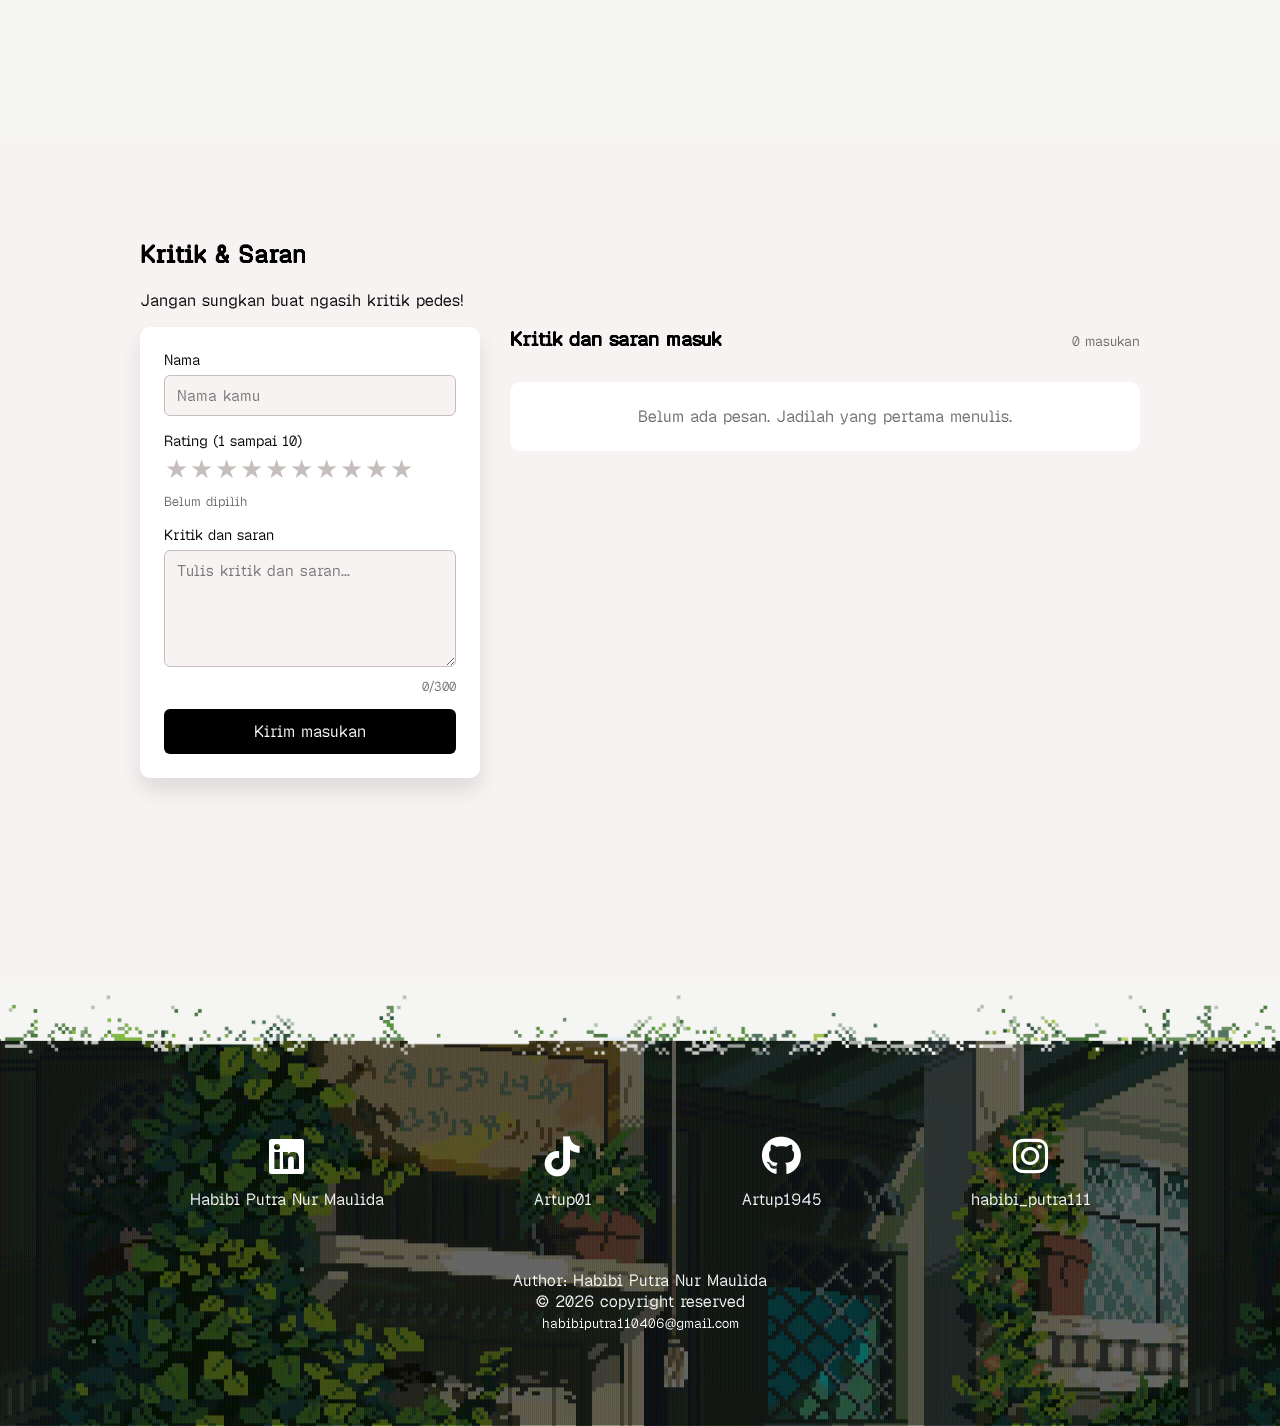
==== commit fdb5a3dc: "nambahin proposal" ====
--- a/index.html
+++ b/index.html
@@ -120,7 +120,7 @@
                                     <hr>
                                 </div>
                                 <div class="pertemuan">
-                                    <p><a href="./asset/tugas/Analisi design/proposal/Proposal Implementasi machine learning untuk deteksi berita hoaks.docx" target="_blank" rel="noopener"></a>Proposal</p>
+                                    <p><a href="./asset/tugas/Analisi design/proposal/Proposal Implementasi machine learning untuk deteksi berita hoaks.docx" target="_blank" rel="noopener">Proposal</a></p>
                                     <hr>
                                     <p><a href="" target="_blank" rel="noopener"></a>Pertemuan 2</p>
                                     <hr>
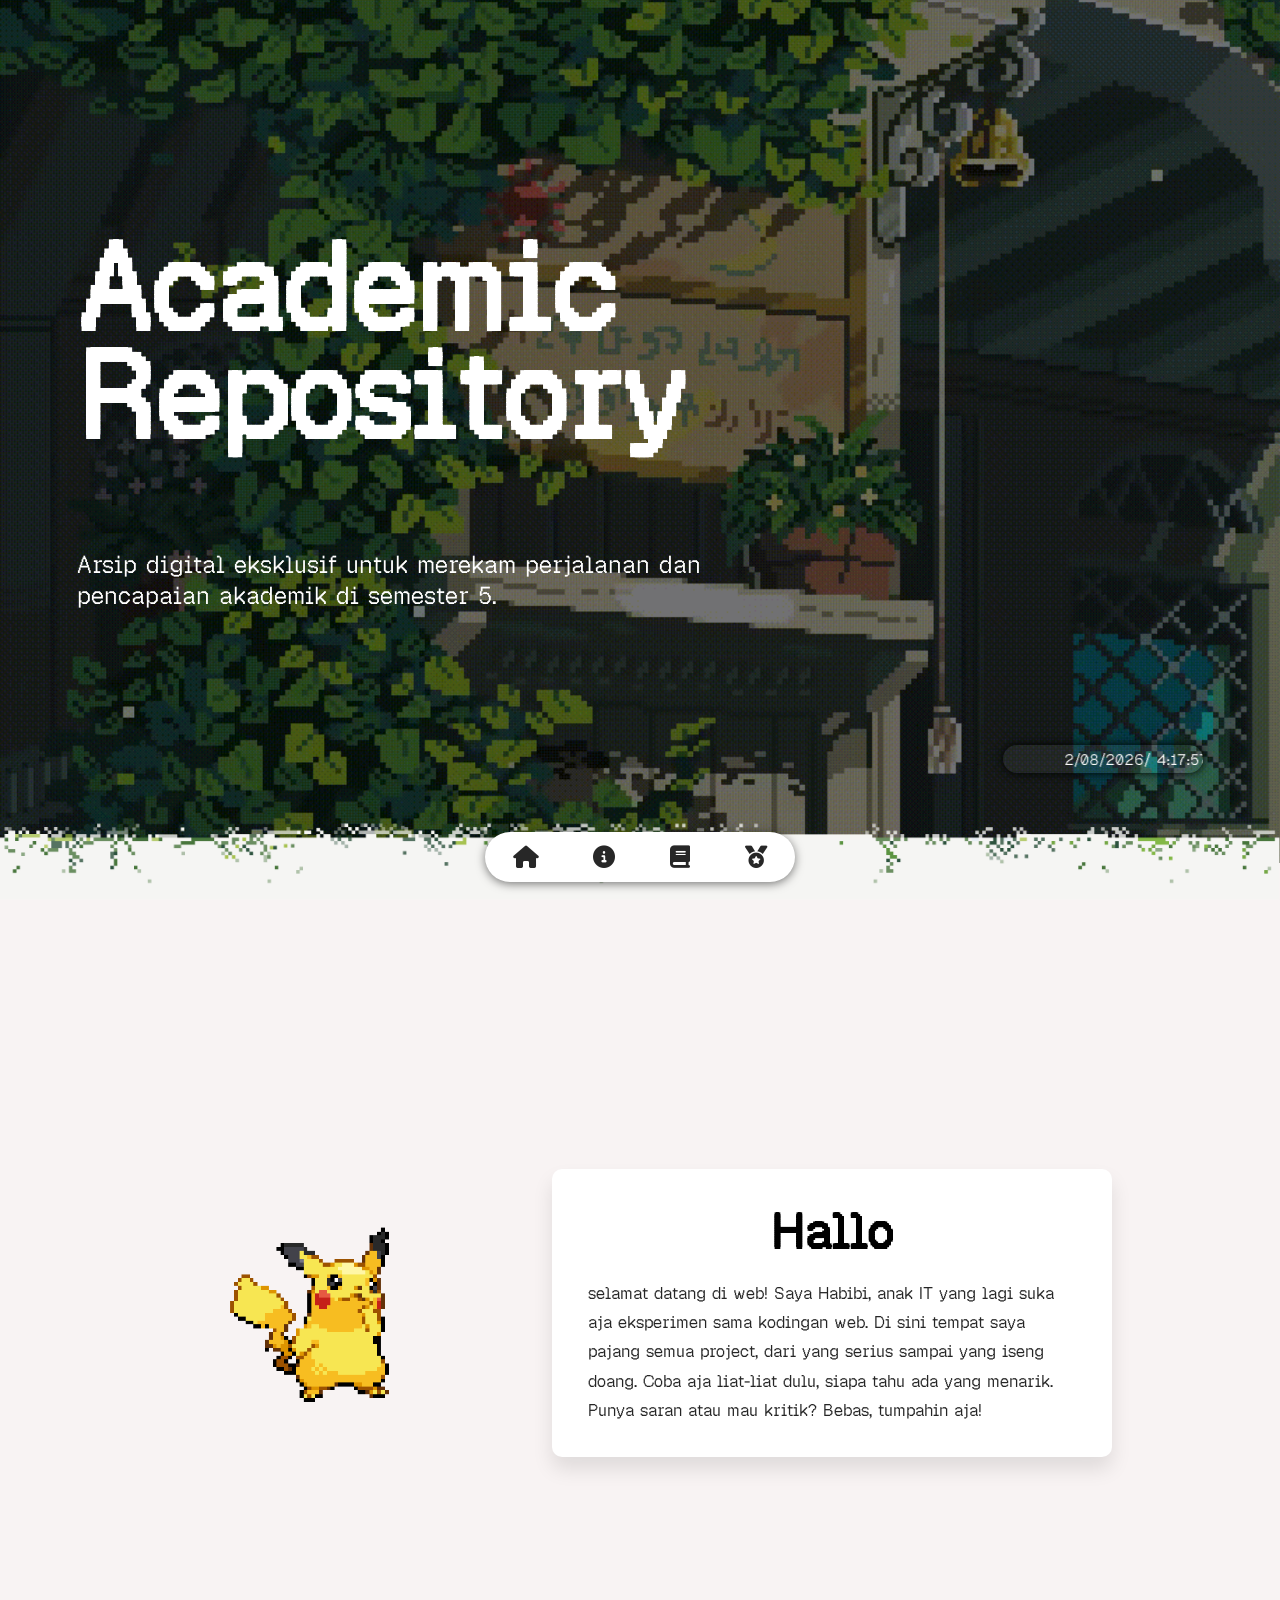
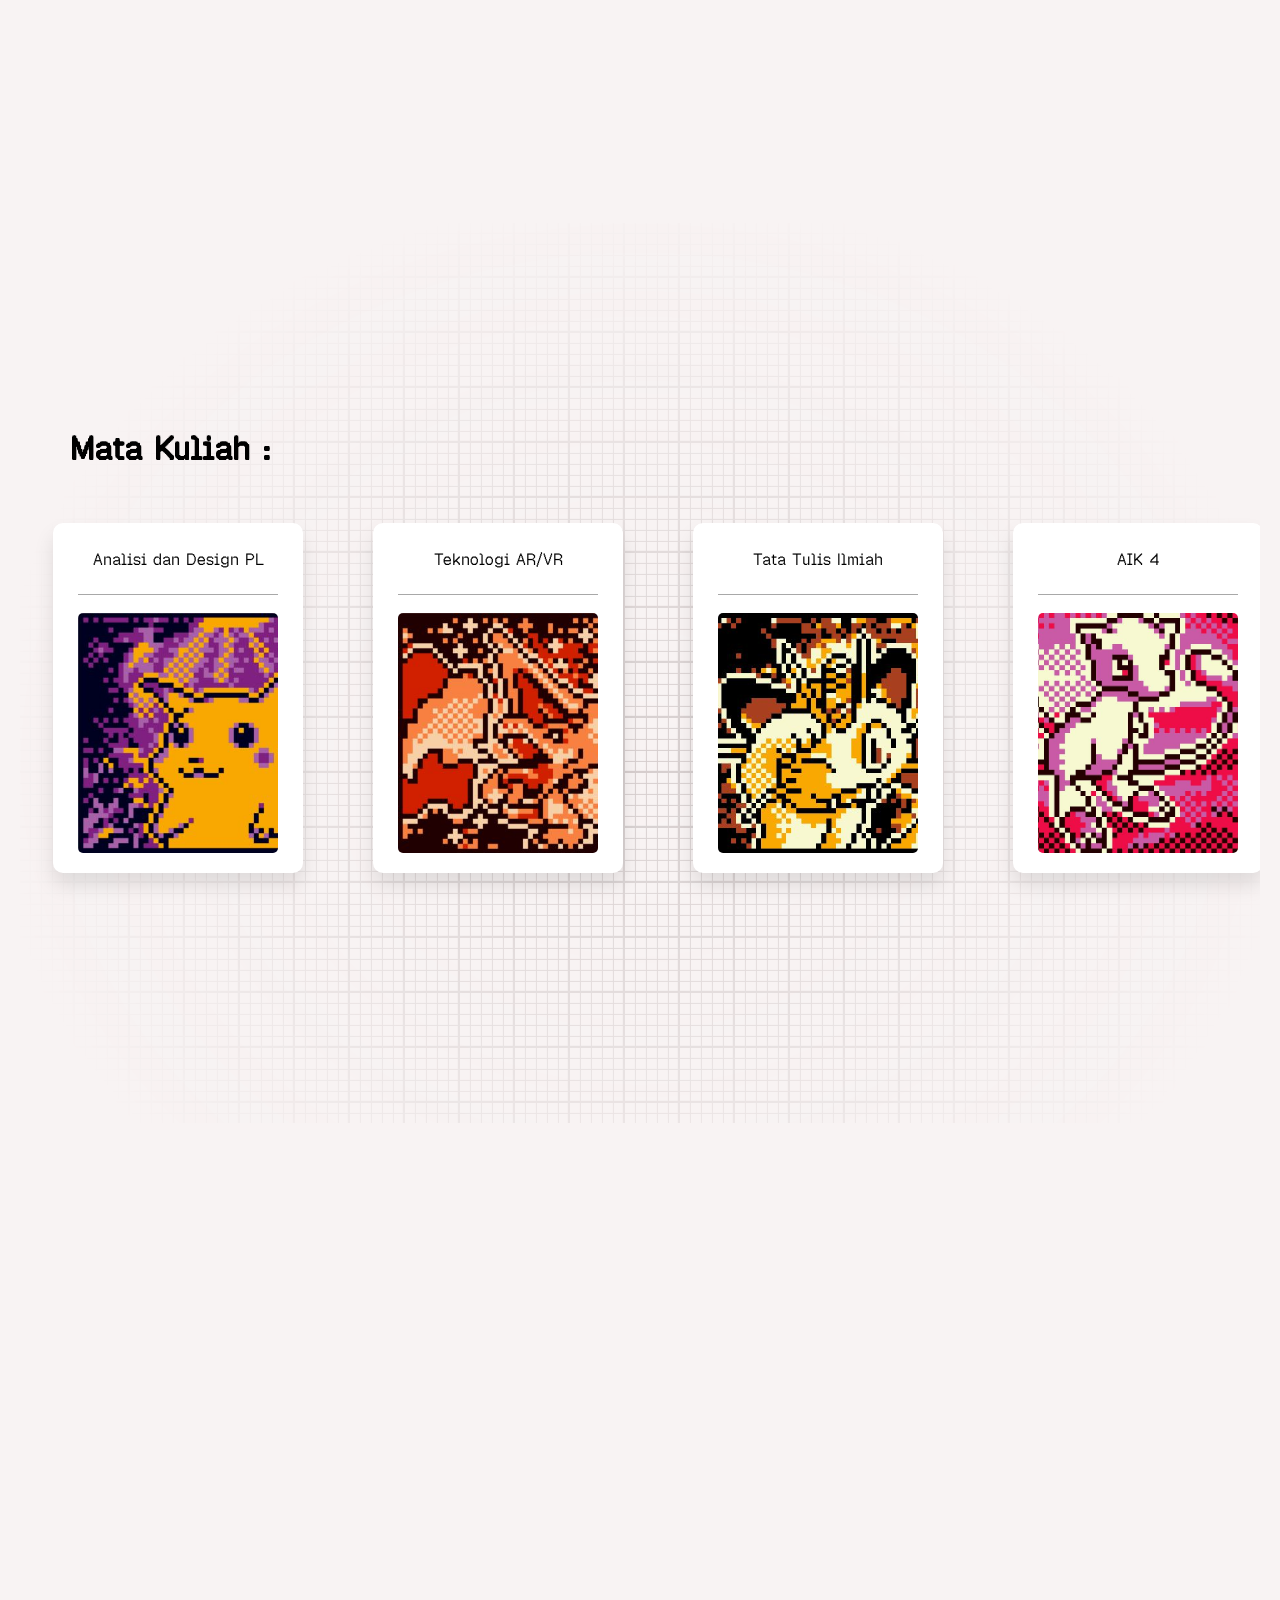
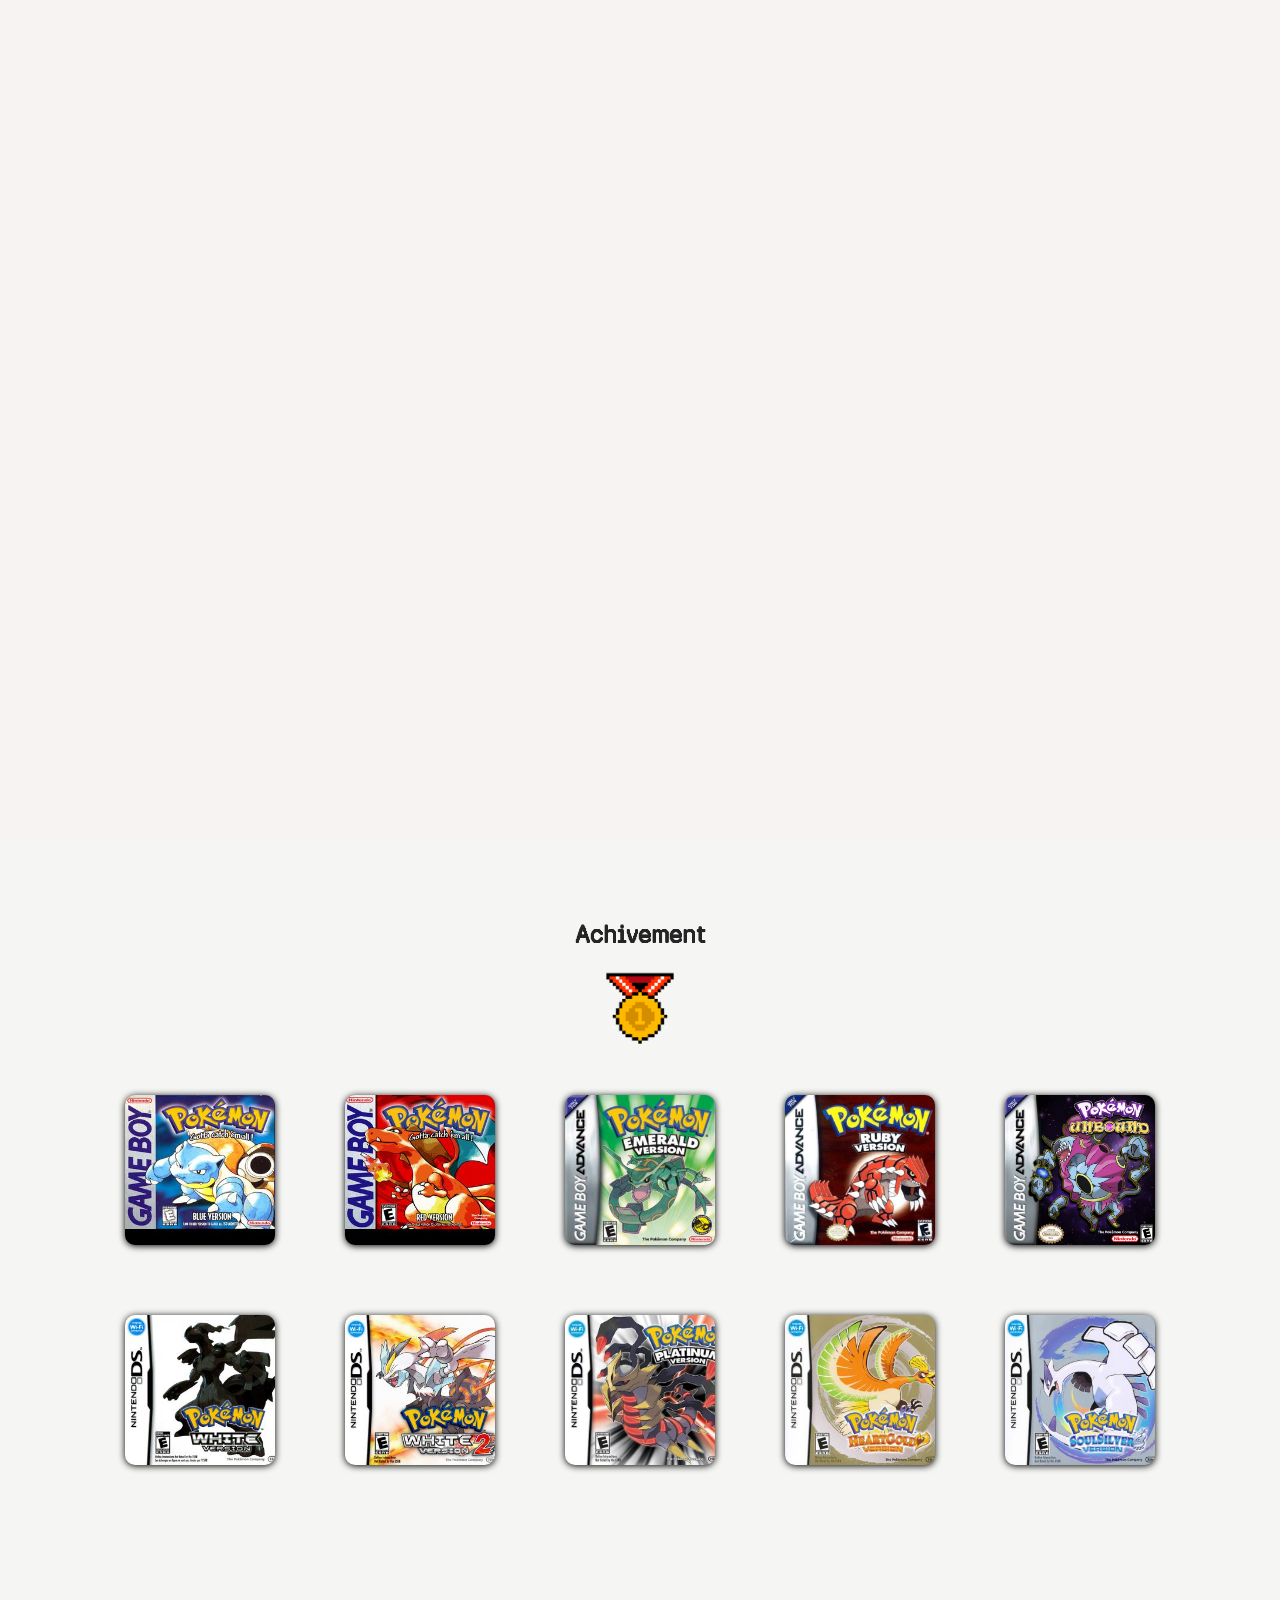
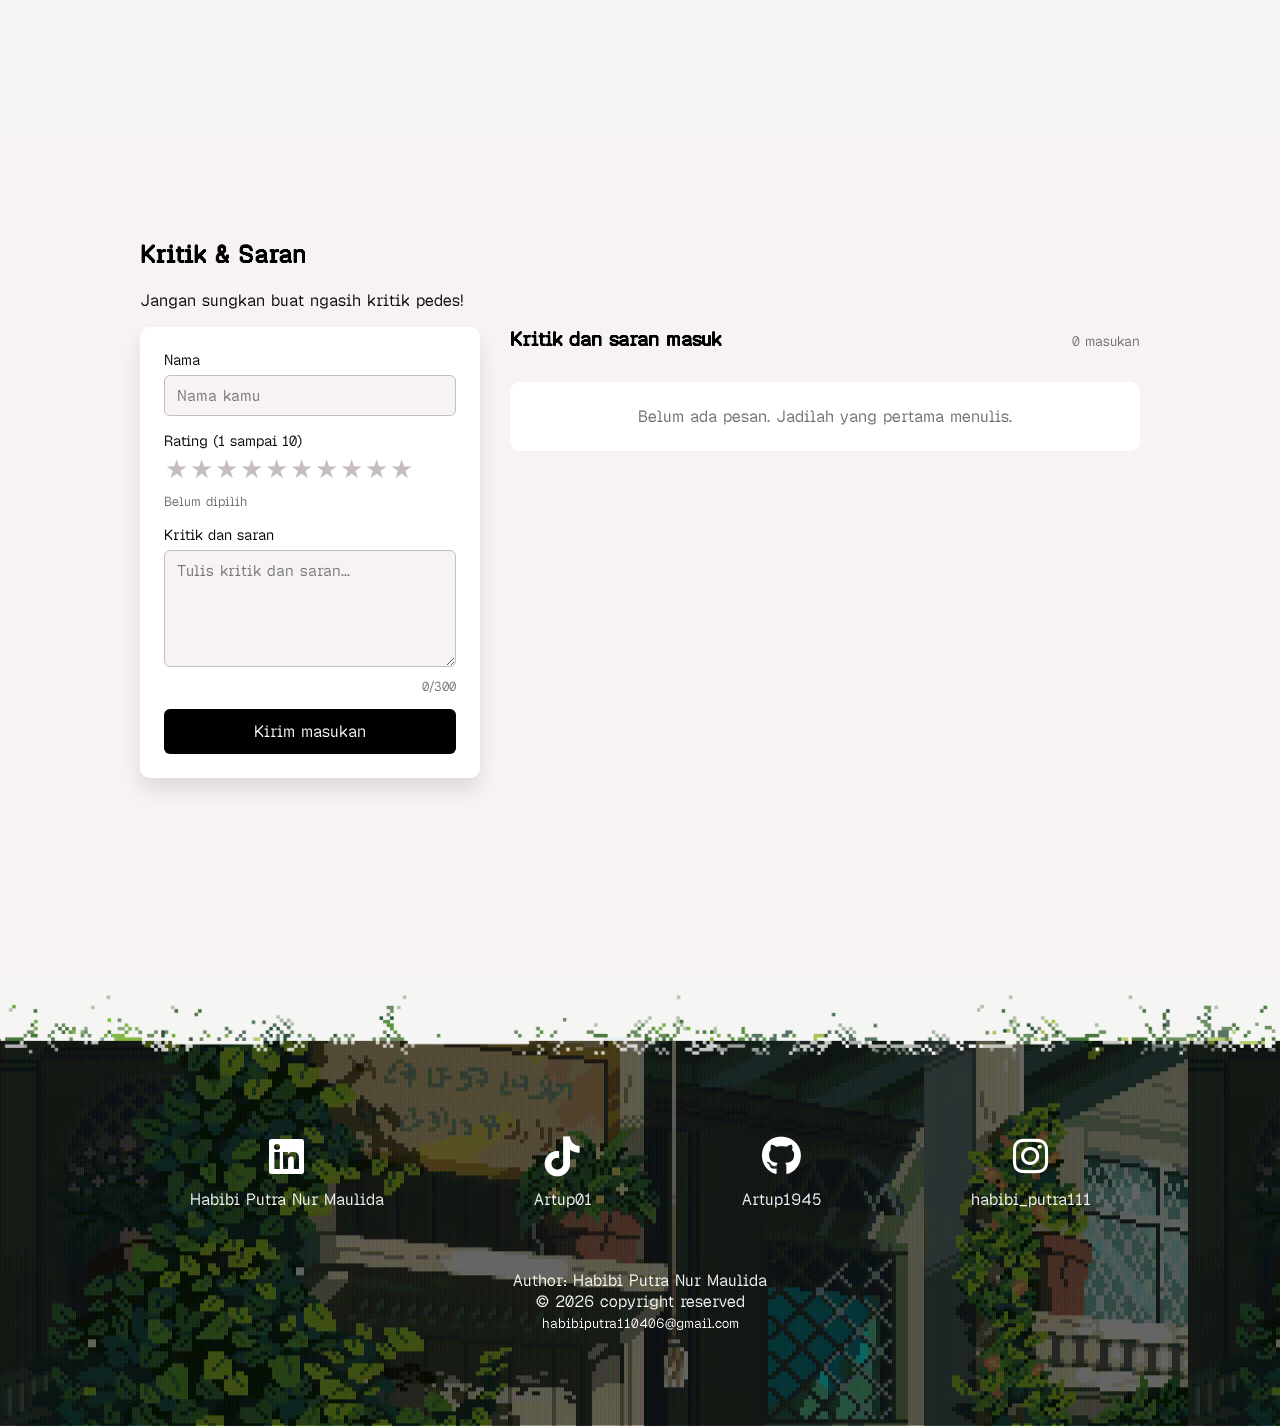
==== commit d1ce8581: "nambahin quiz final" ====
--- a/index.html
+++ b/index.html
@@ -122,7 +122,7 @@
                                 <div class="pertemuan">
                                     <p><a href="./asset/tugas/Analisi design/proposal/Proposal Implementasi machine learning untuk deteksi berita hoaks.docx" target="_blank" rel="noopener">Proposal</a></p>
                                     <hr>
-                                    <p><a href="" target="_blank" rel="noopener"></a>Pertemuan 2</p>
+                                    <p><a href="./asset/tugas/Analisi design/proposal/Soal_Quiz_Habibi_Putra_Nur_Maulida_TI24C.pdf" target="_blank" rel="noopener">Quiz</a></p>
                                     <hr>
                                     <p><a href="" target="_blank" rel="noopener"></a>Pertemuan 3</p>
                                     <hr>
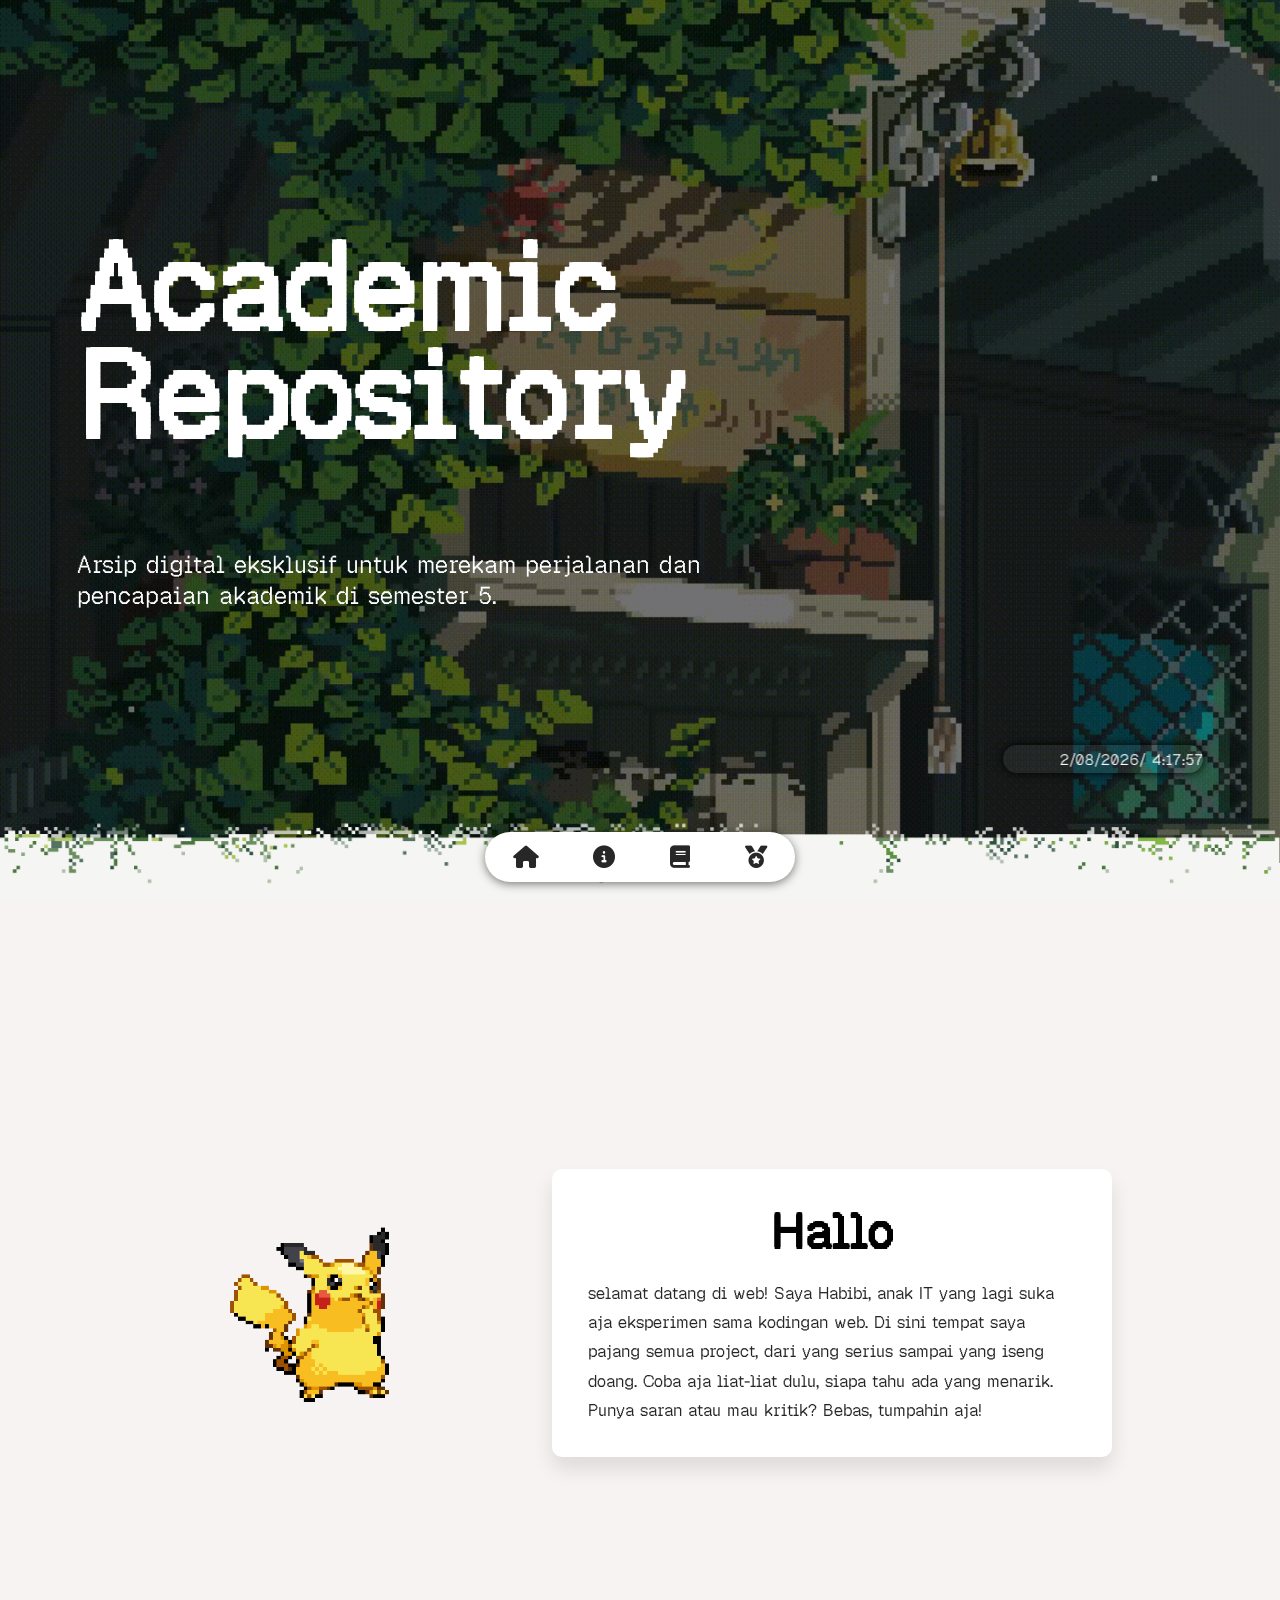
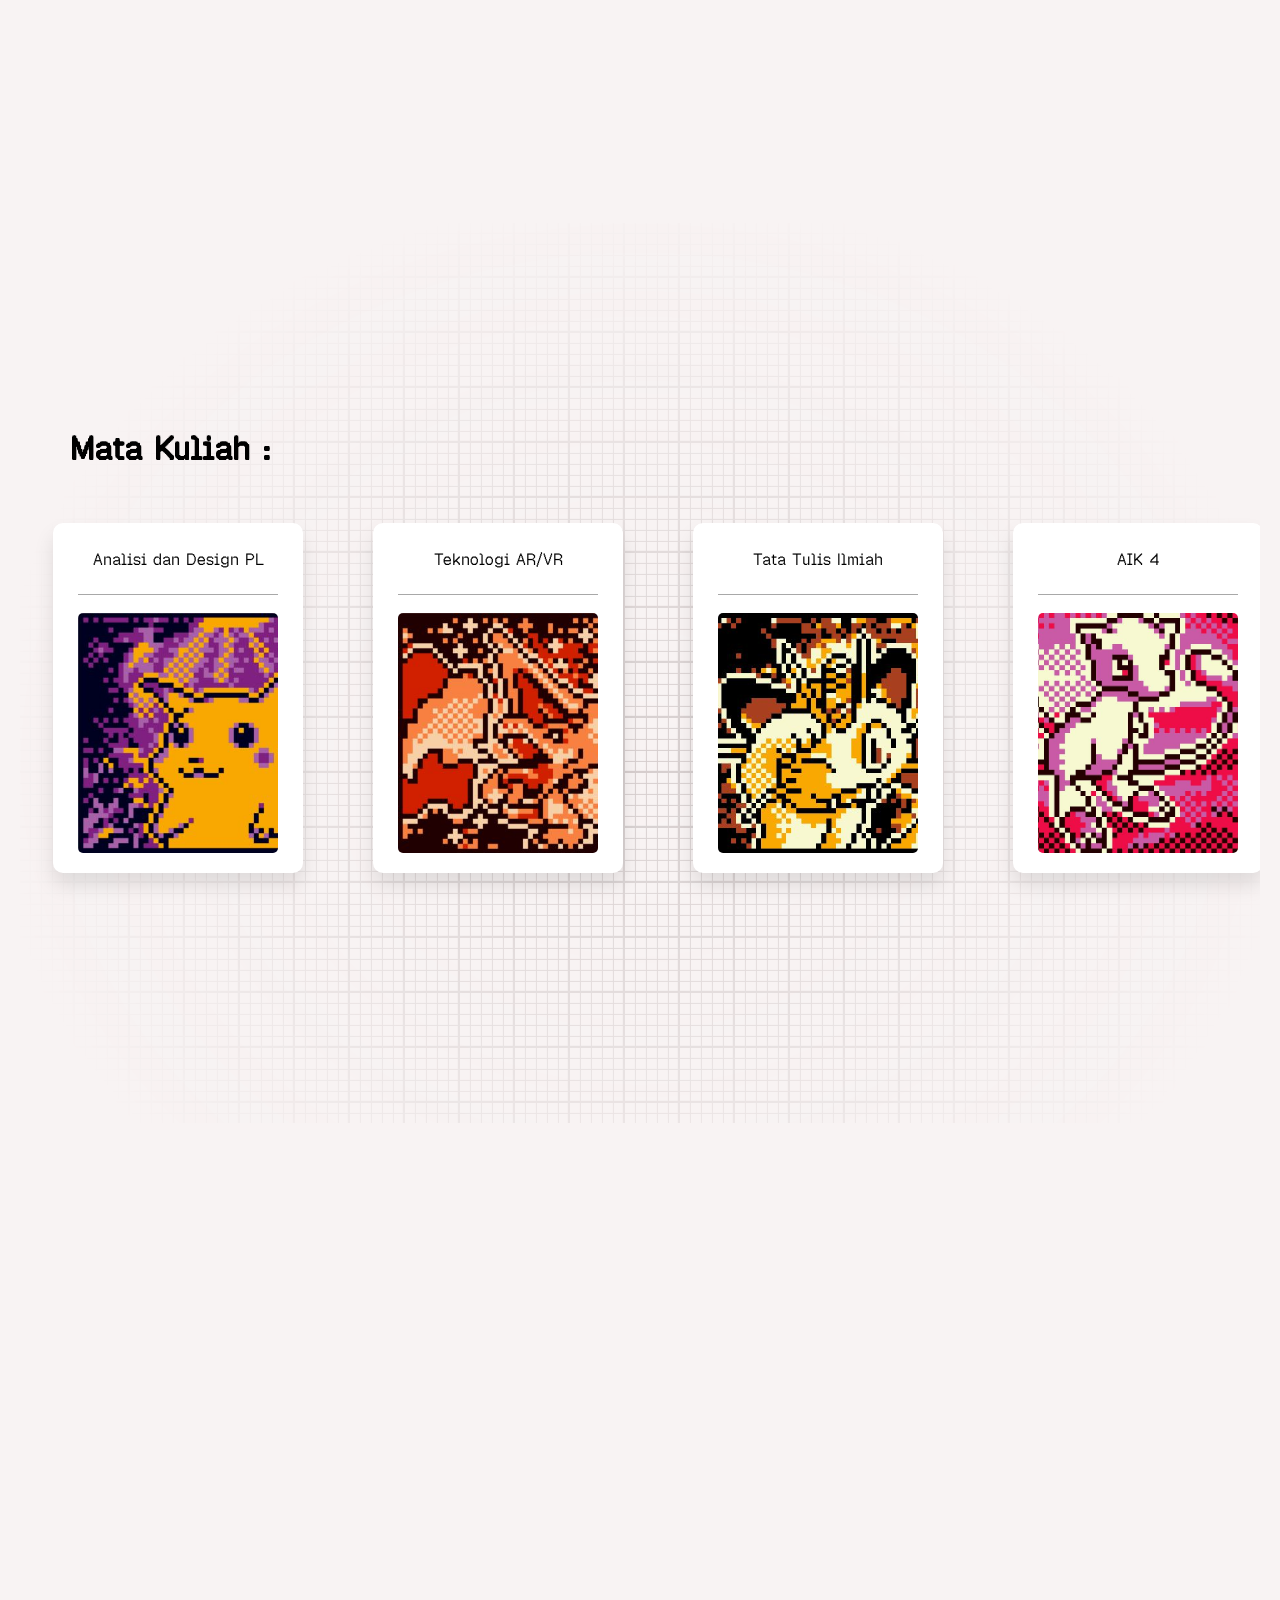
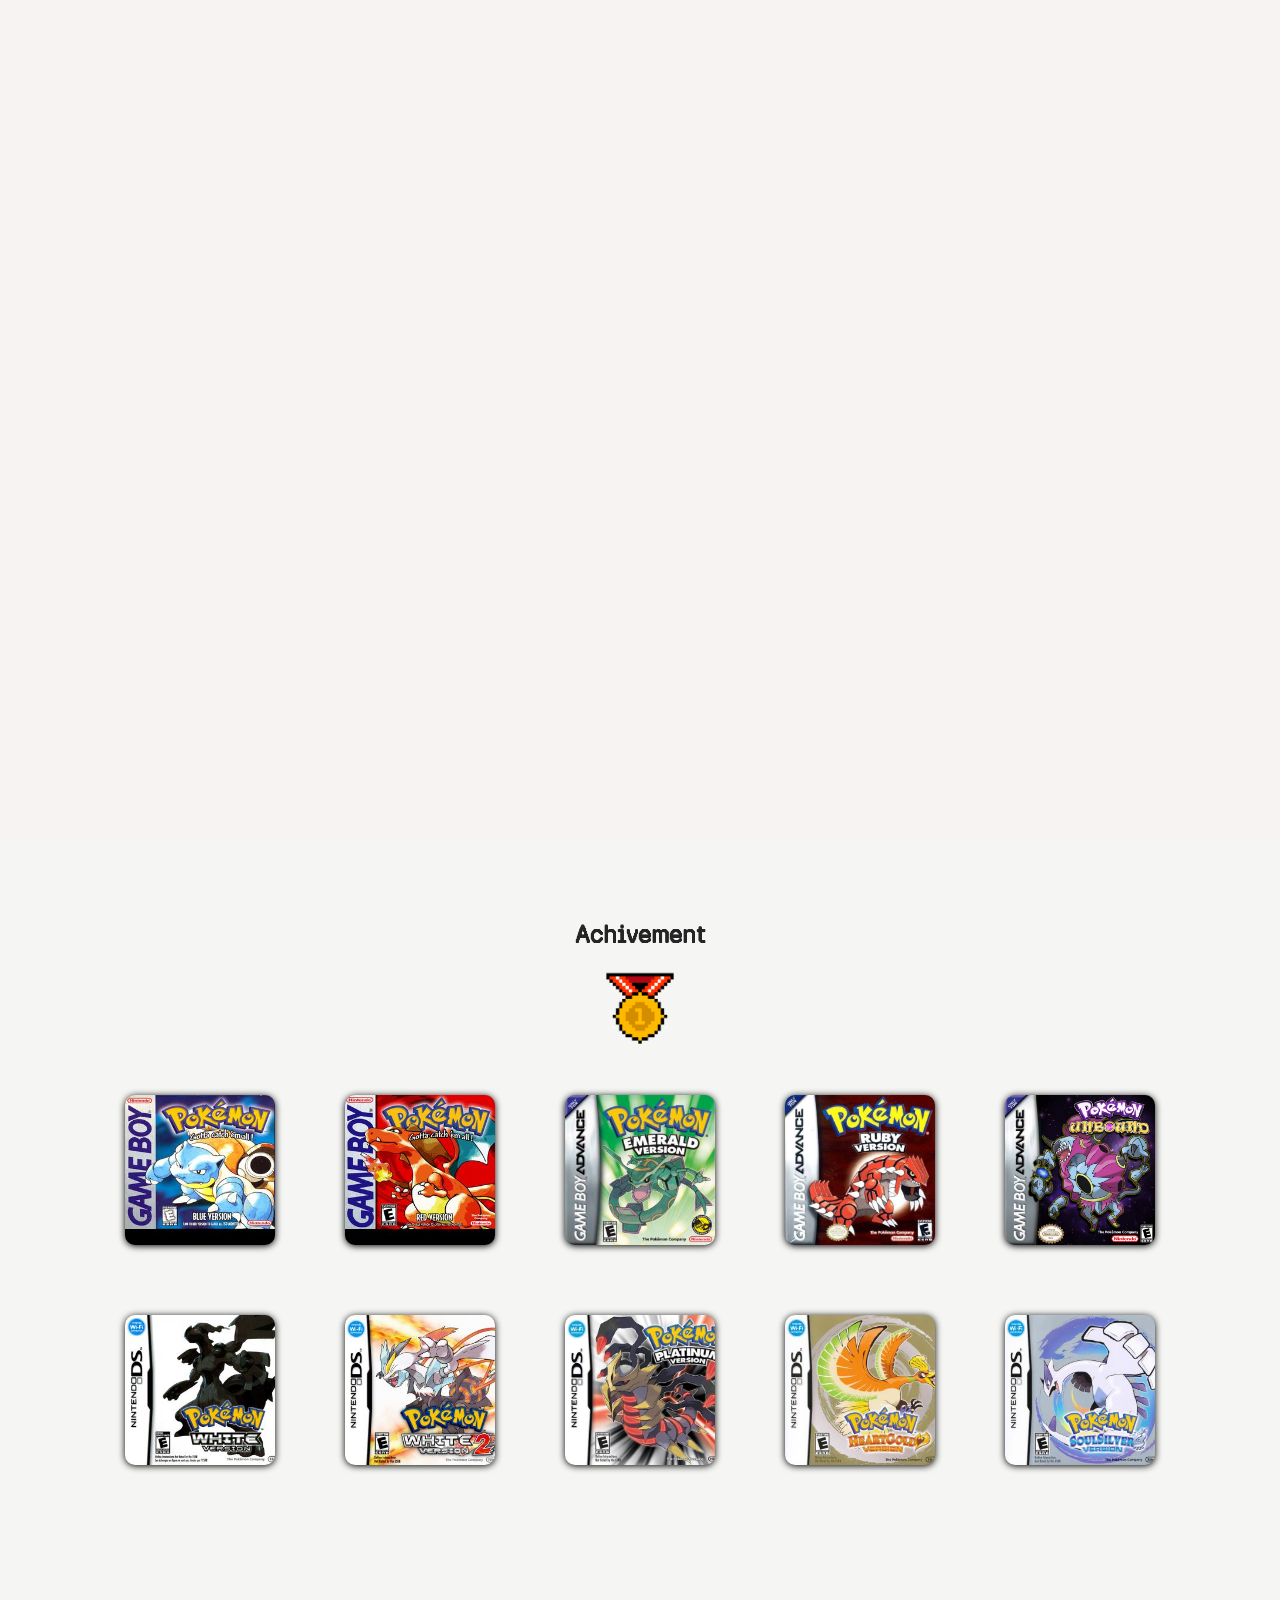
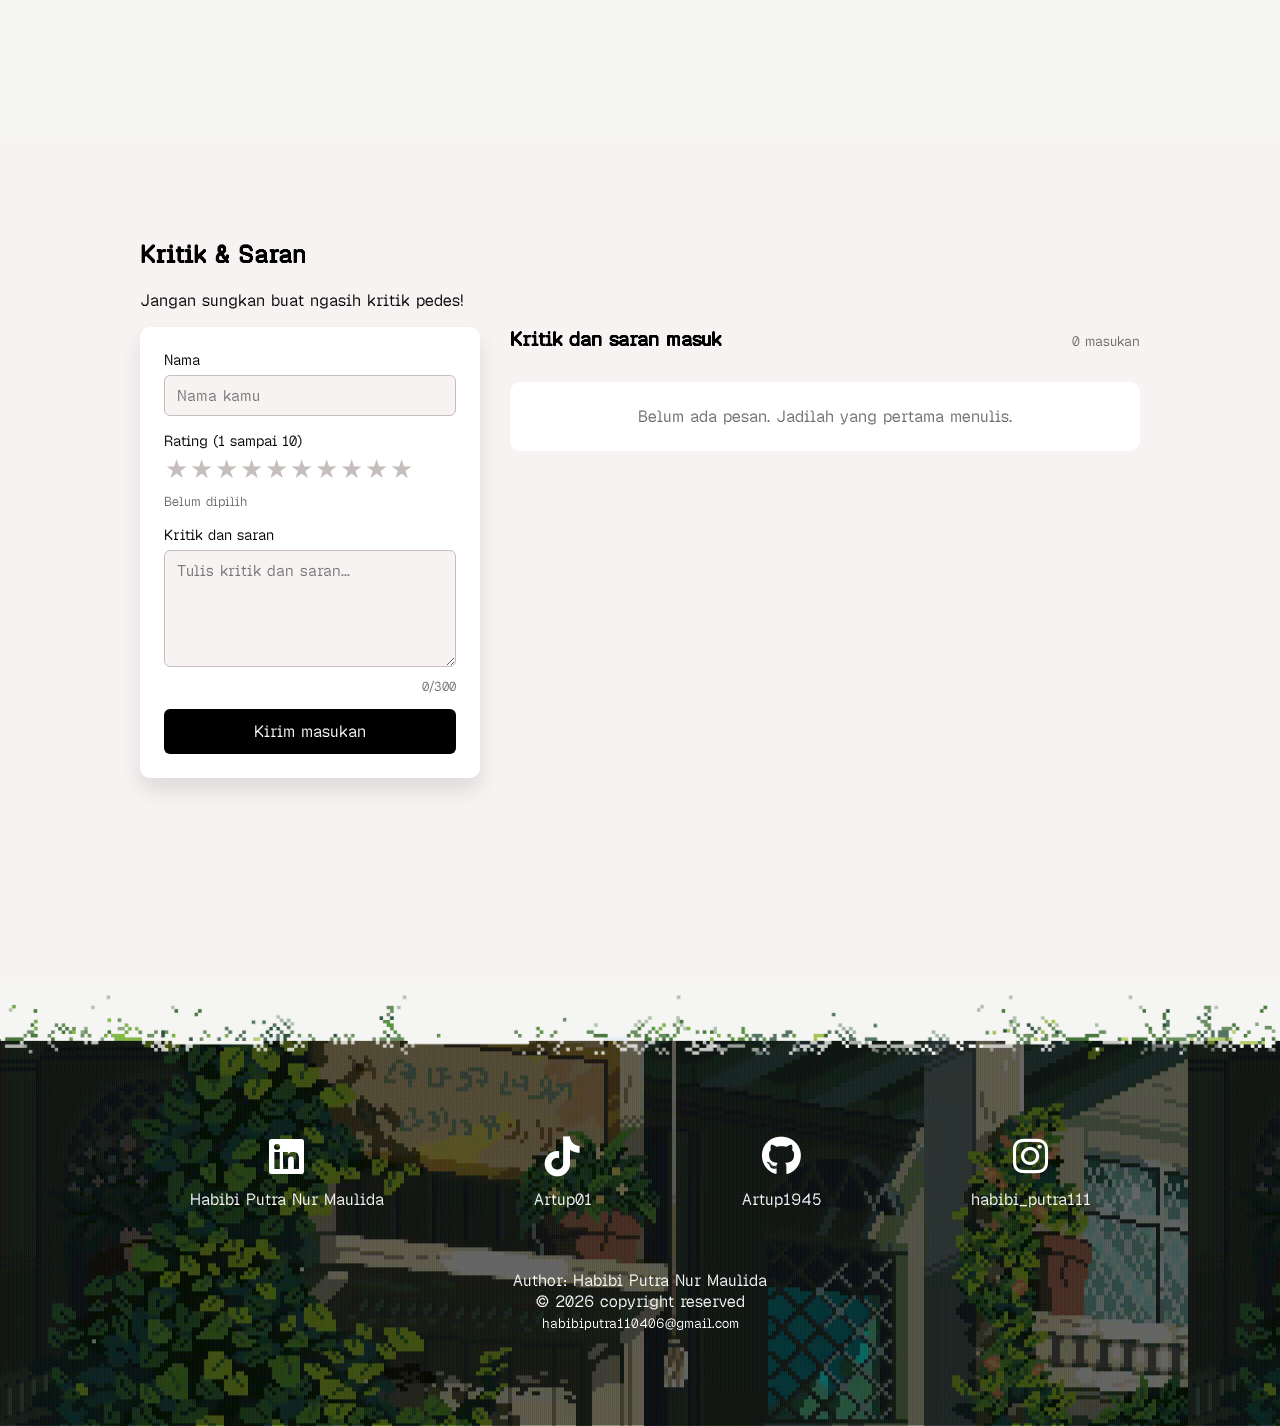
==== commit 2261e745: "nambahin project" ====
--- a/index.html
+++ b/index.html
@@ -124,7 +124,7 @@
                                     <hr>
                                     <p><a href="./asset/tugas/Analisi design/proposal/Soal_Quiz_Habibi_Putra_Nur_Maulida_TI24C.pdf" target="_blank" rel="noopener">Quiz</a></p>
                                     <hr>
-                                    <p><a href="" target="_blank" rel="noopener"></a>Pertemuan 3</p>
+                                    <p><a href="" target="_blank" rel="noopener">Project Proposal</a></p>
                                     <hr>
                                     <p><a href="" target="_blank" rel="noopener"></a>Pertemuan 4</p>
                                     <hr>
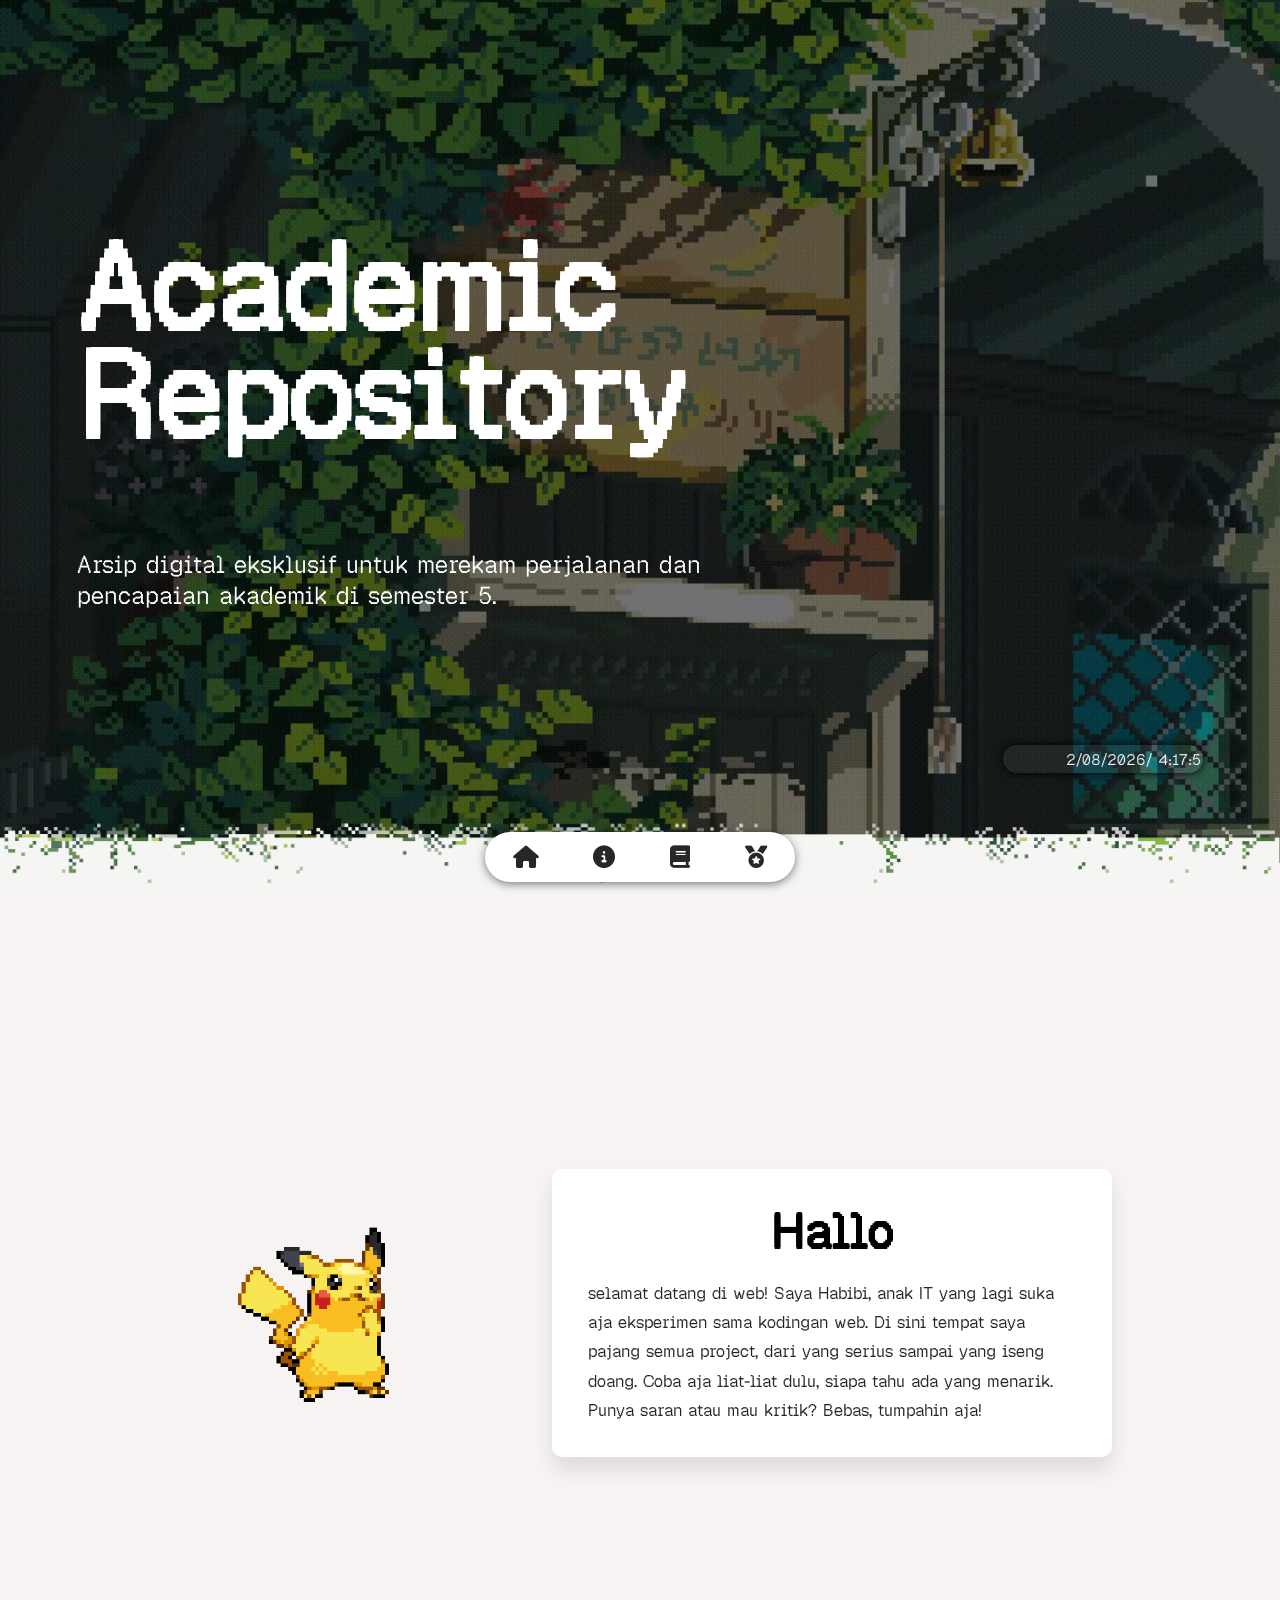
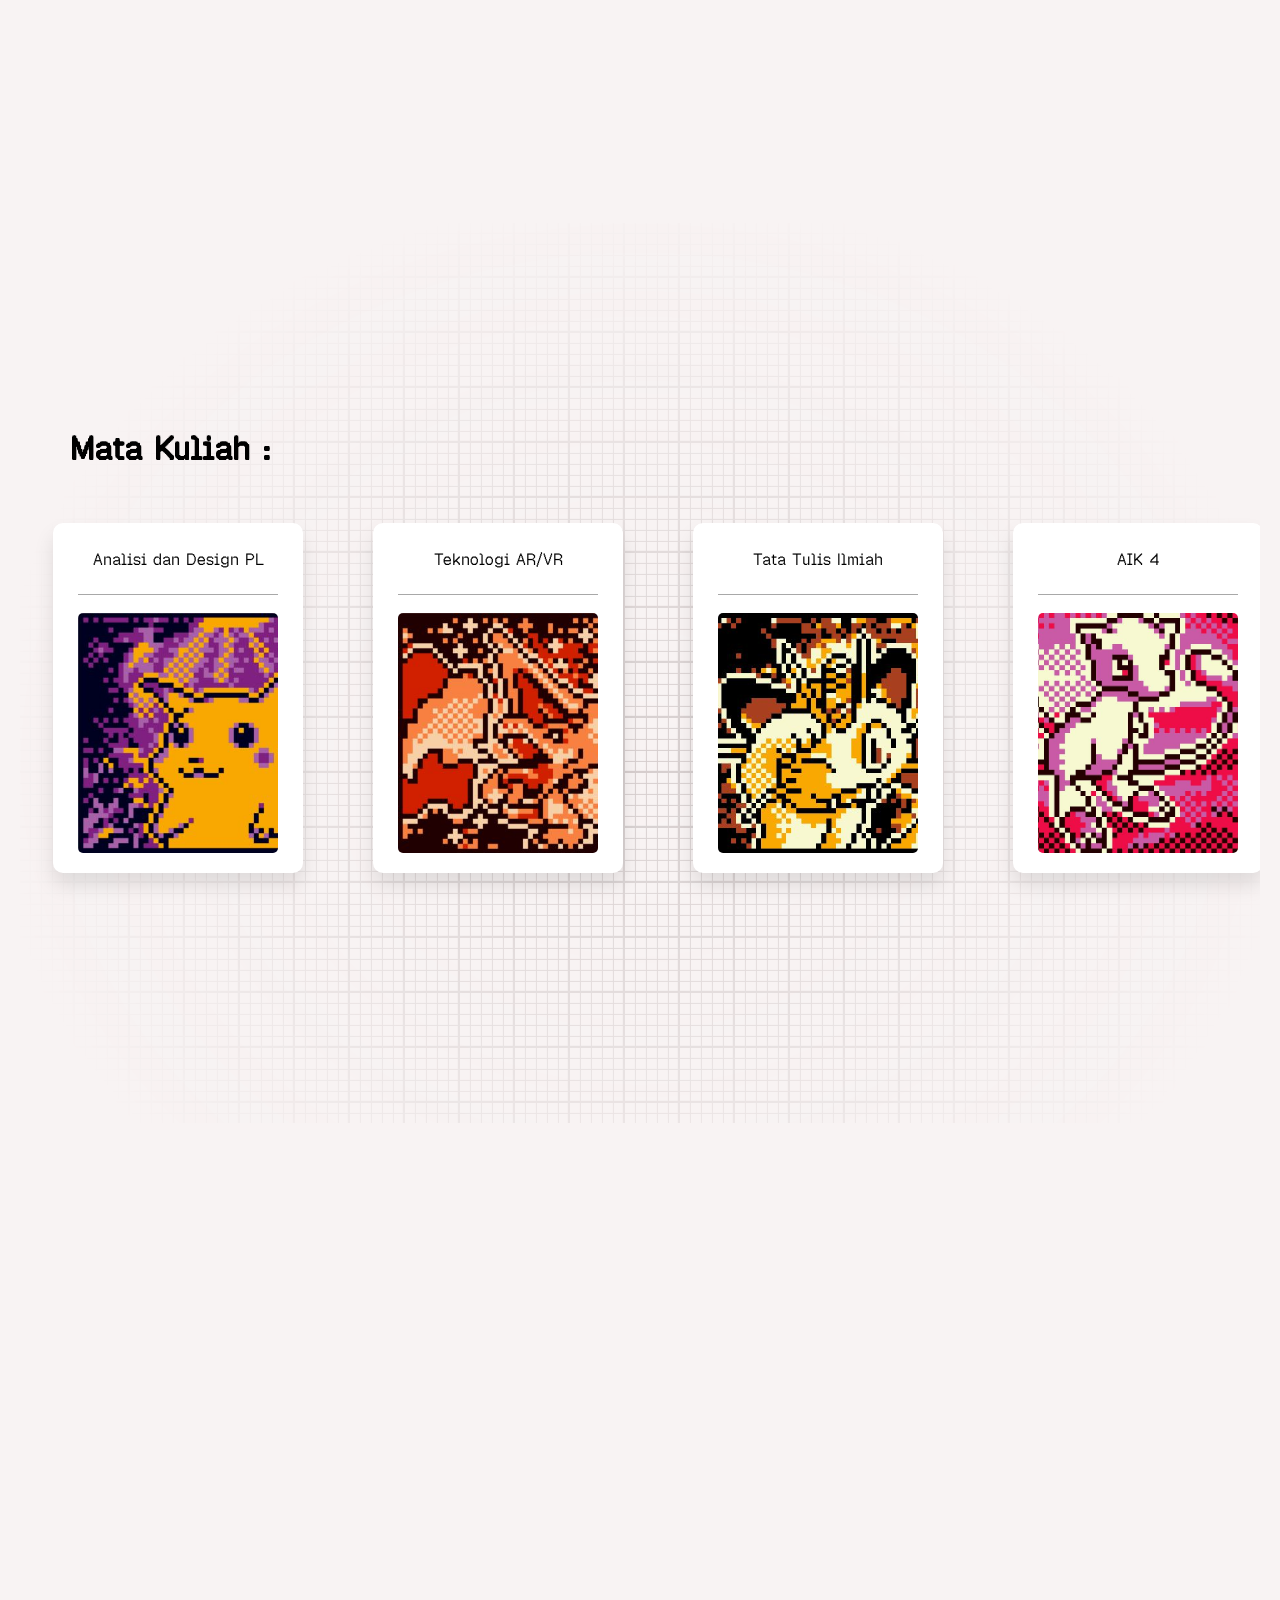
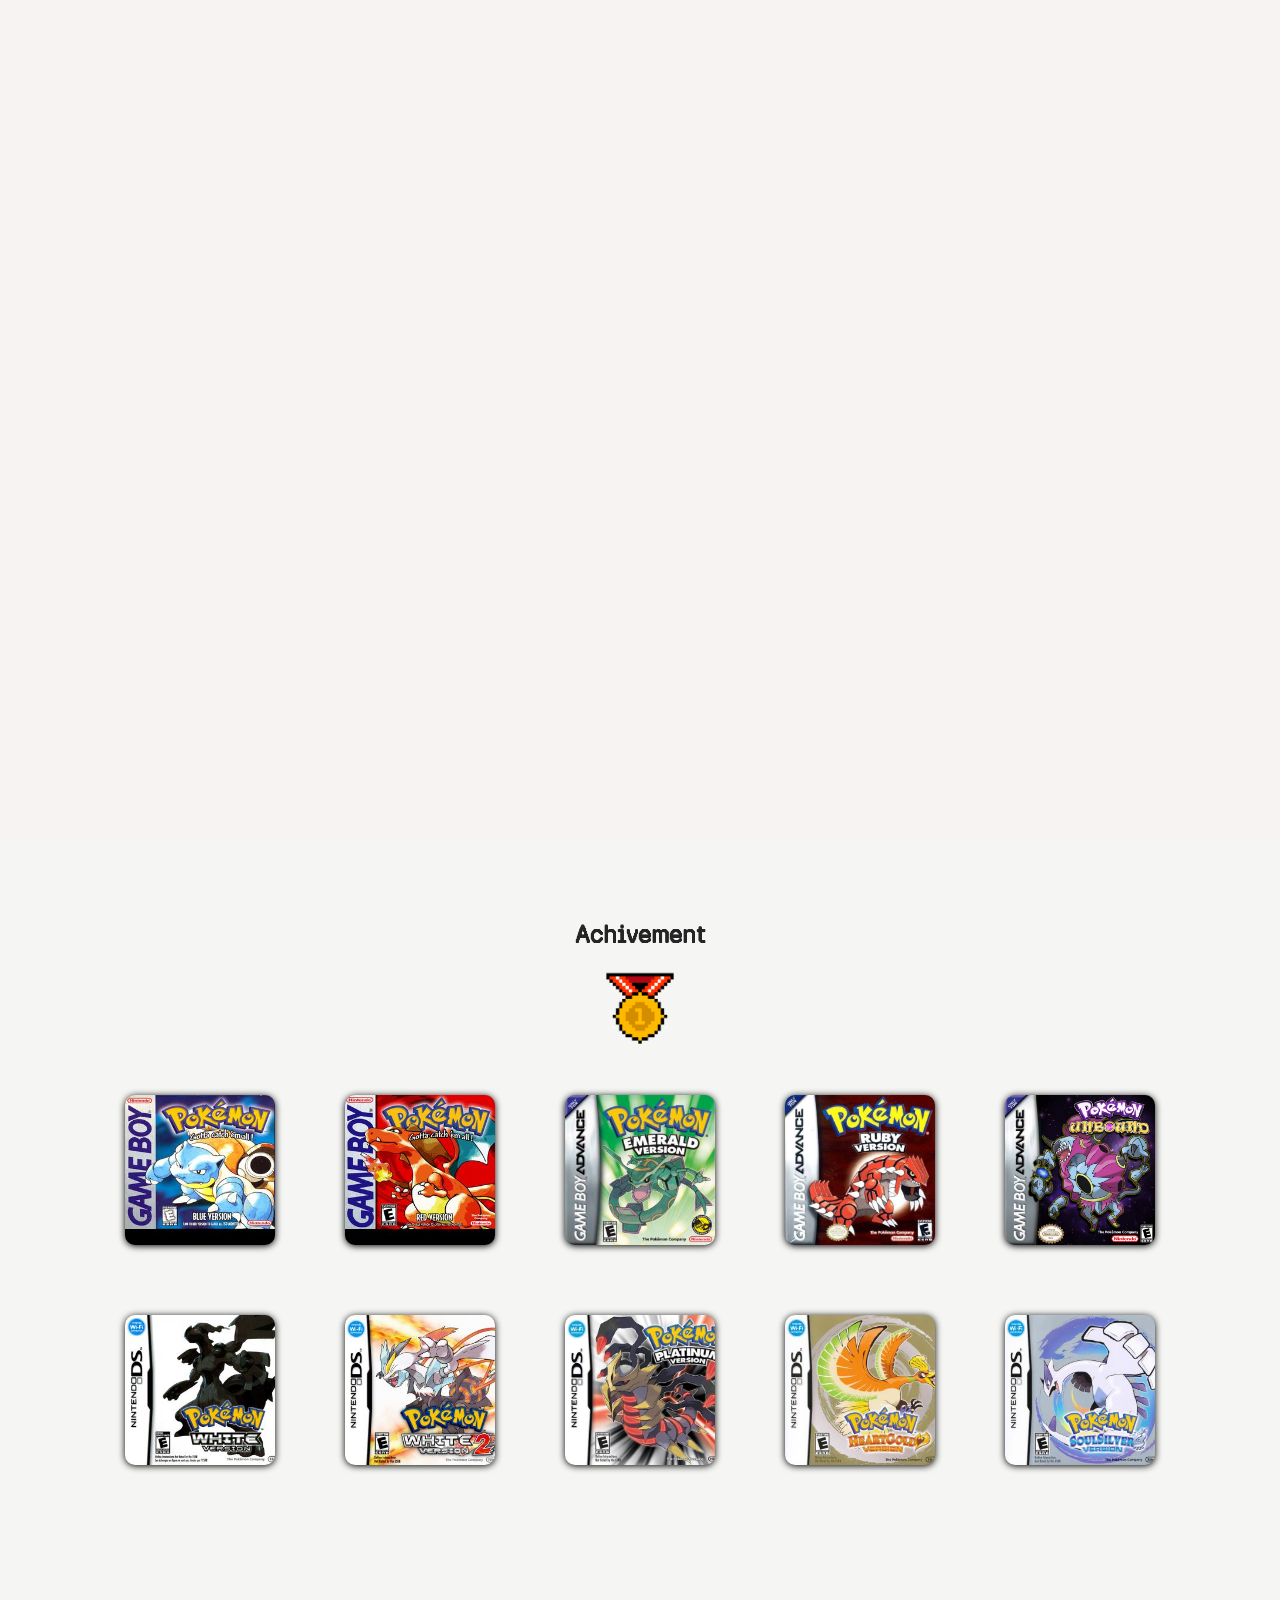
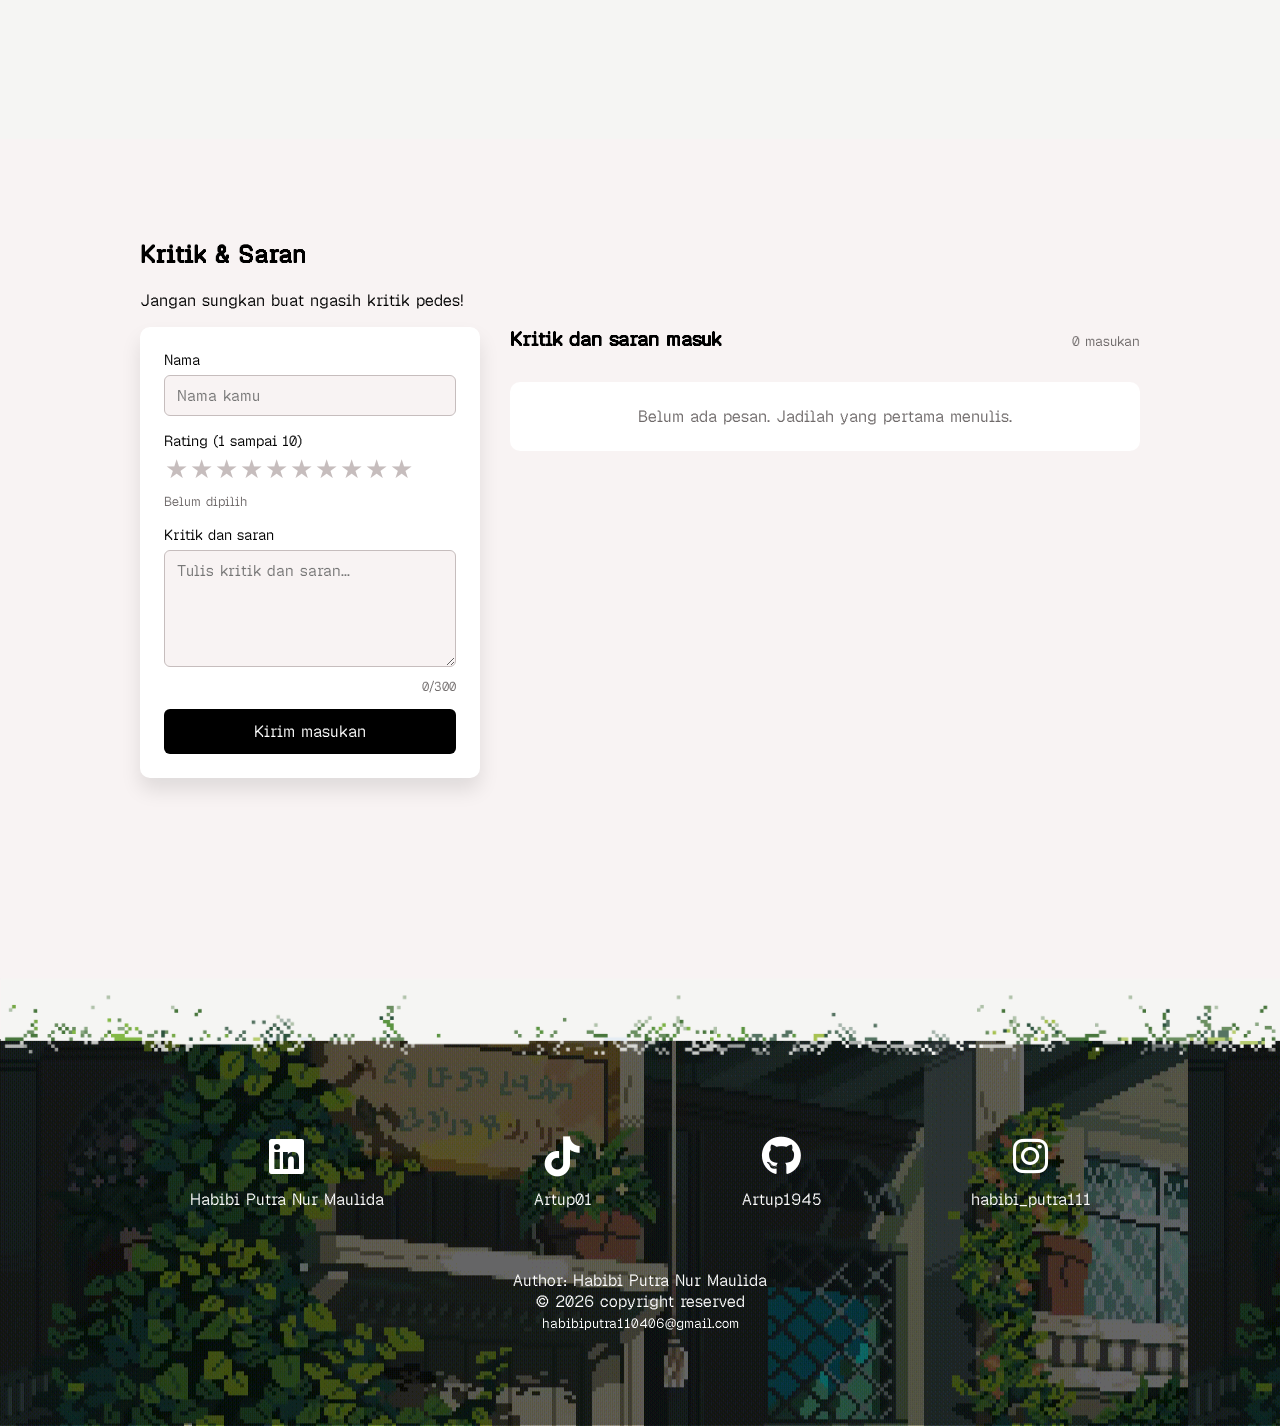
==== commit a7f7e50f: "test" ====
--- a/index.html
+++ b/index.html
@@ -122,7 +122,7 @@
                                 <div class="pertemuan">
                                     <p><a href="./asset/tugas/Analisi design/proposal/Proposal Implementasi machine learning untuk deteksi berita hoaks.docx" target="_blank" rel="noopener">Proposal</a></p>
                                     <hr>
-                                    <p><a href="./asset/tugas/Analisi design/proposal/Soal_Quiz_Habibi_Putra_Nur_Maulida_TI24C.pdf" target="_blank" rel="noopener">Quiz</a></p>
+                                    <p><a href="./asset/tugas/Analisi design/proposal/Soal_Quiz_Habibi_Putra_Nur_Maulida_TI24C_final.pdf" target="_blank" rel="noopener">Quiz</a></p>
                                     <hr>
                                     <p><a href="" target="_blank" rel="noopener">Project Proposal</a></p>
                                     <hr>
